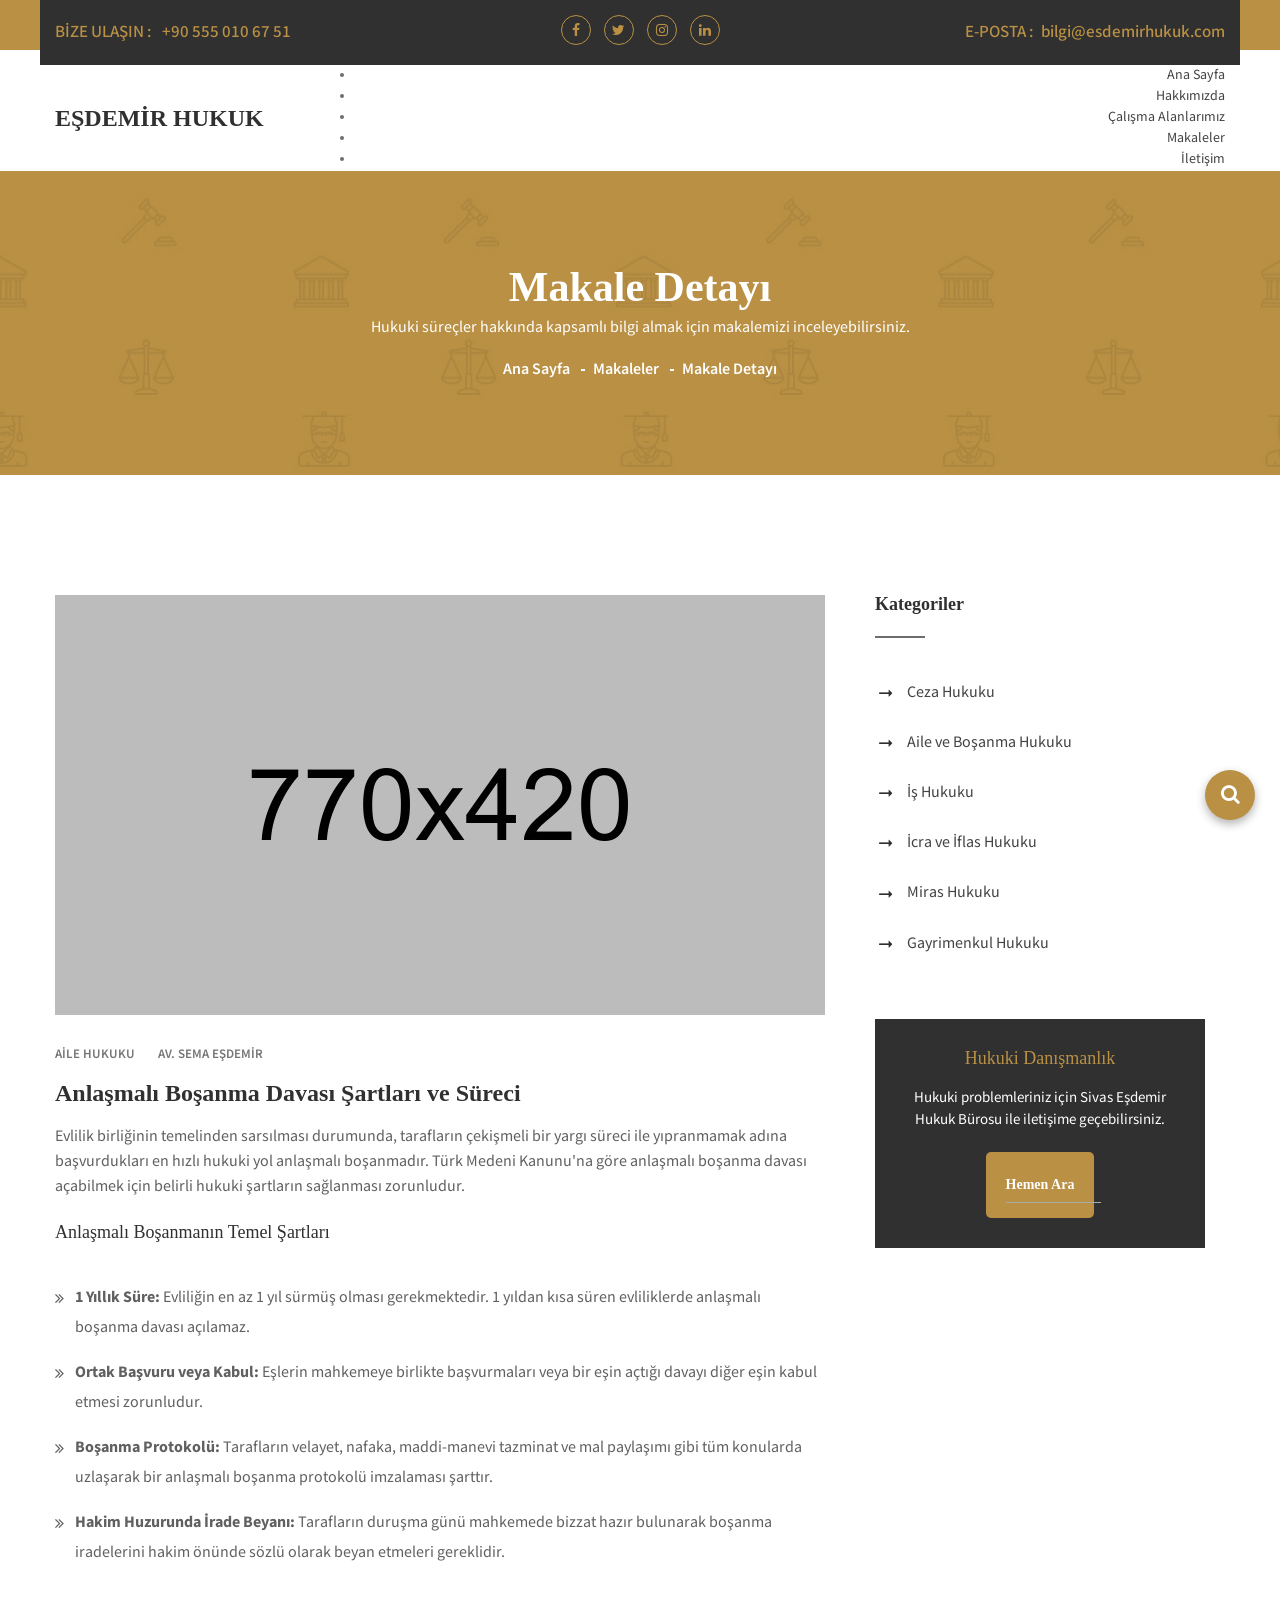
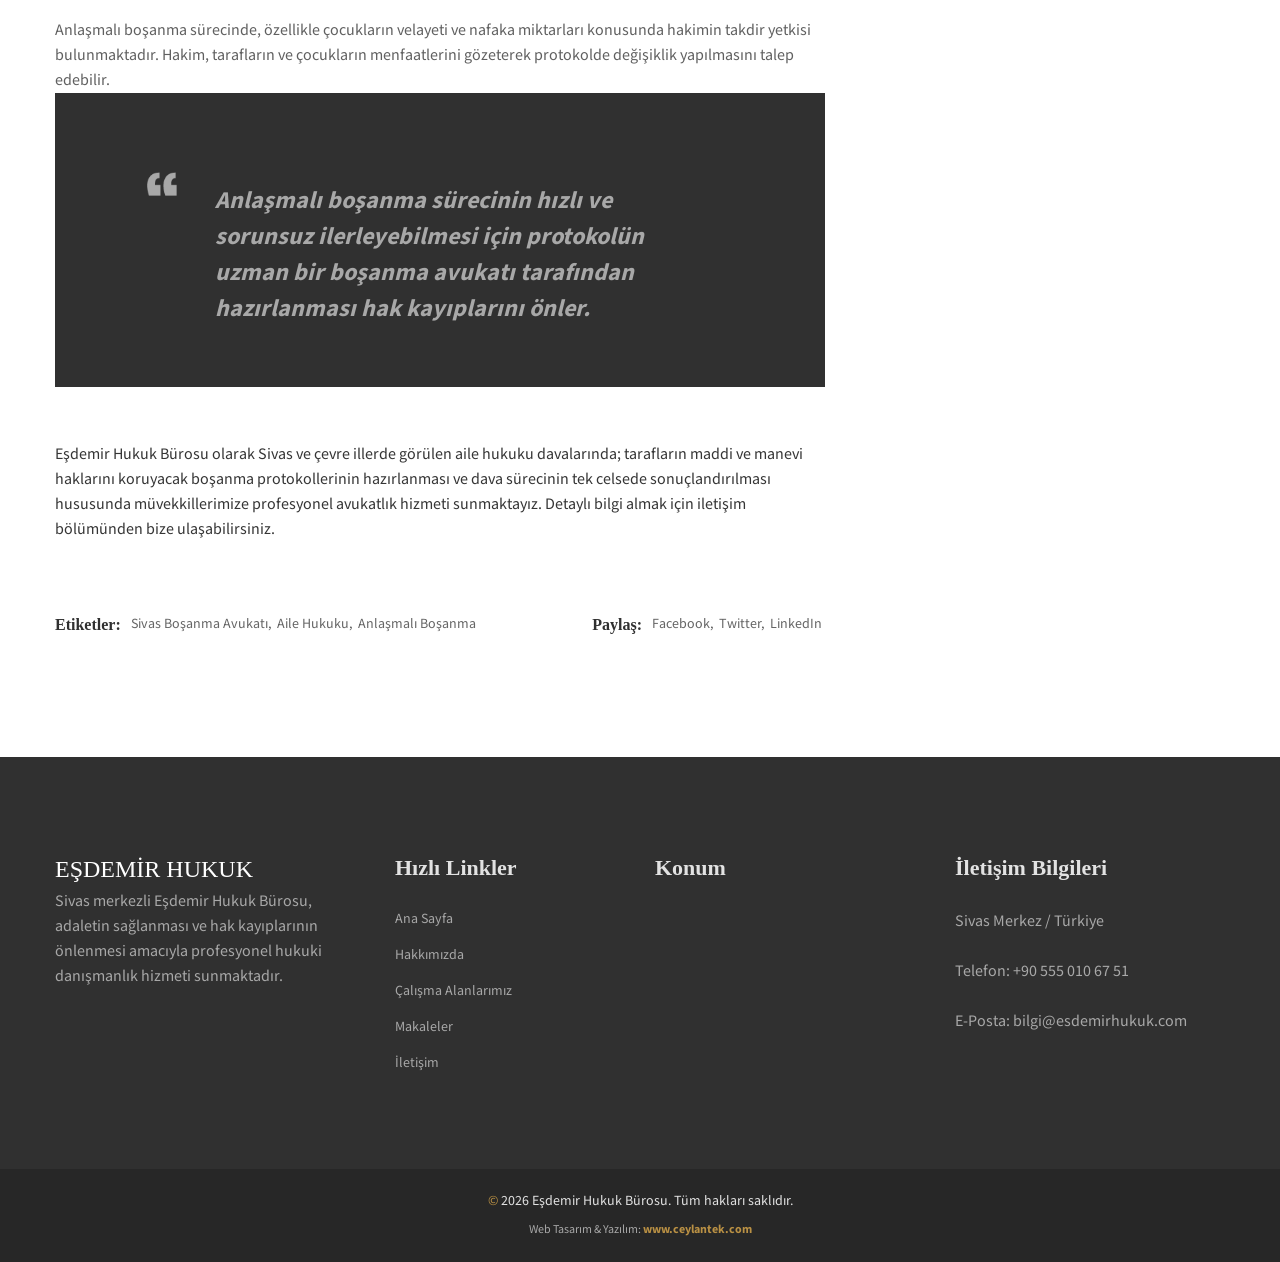
==== anlasmali-bosanma-sartlari.html @ df41a738 "site dosyaları eklendi" ====
<!doctype html>
<html class="no-js" lang="tr">
<head>
    <meta charset="utf-8">
    <meta http-equiv="x-ua-compatible" content="ie=edge">
    <title>Anlaşmalı Boşanma Şartları Nelerdir? | Eşdemir Hukuk Sivas</title>
    <meta name="description" content="Anlaşmalı boşanma davası nasıl açılır, şartları nelerdir? Sivas boşanma avukatı olarak hazırladığımız rehber makaleyi okuyun.">
    <meta name="keywords" content="anlaşmalı boşanma şartları, sivas boşanma avukatı, sivas aile hukuku, anlaşmalı boşanma protokolü, sivas avukat">
    <meta name="viewport" content="width=device-width, initial-scale=1">
    
    <link rel="shortcut icon" type="image/x-icon" href="img/favicon.ico">
    
    <link rel="stylesheet" href="css/droid.css">
    <link rel="stylesheet" href="css/icofont.css">
    <link rel="stylesheet" href="css/font-awesome.min.css">
    <link rel="stylesheet" href="css/animate.css">
    <link rel="stylesheet" href="css/owl.carousel.min.css">
    <link rel="stylesheet" href="css/jquery.datepicker.css">
    <link rel="stylesheet" href="css/zabuto_calendar.css">
    <link rel="stylesheet" href="css/meanmenu.min.css">
    <link rel="stylesheet" href="css/venobox.css">
    <link rel="stylesheet" href="css/bootstrap.min.css">
    <link rel="stylesheet" href="style.css">
    <link rel="stylesheet" href="css/responsive.css">
    <script src="js/vendor/modernizr-2.8.3.min.js"></script>
</head>
<body>
    <div class="wrapper">
        <header>
            <div class="header-container">
                <div class="header-top-area default-bg">
                    <div class="container">
                        <div class="row row-75">
                            <div class="header-top-wrap col-12">
                                <div class="row">
                                    <div class="col-md-4 col-xl-3">
                                        <div class="header-top-left">
                                            <p>BİZE ULAŞIN : <a href="tel:+905550106751"> +90 555 010 67 51</a></p>
                                        </div>
                                    </div>
                                    <div class="col-md-4 col-xl-6">
                                        <div class="header-top-middle text-center">
                                            <ul class="social-link">
                                                <li><a href="#"><i class="fa fa-facebook"></i></a></li>
                                                <li><a href="#"><i class="fa fa-twitter"></i></a></li>
                                                <li><a href="#"><i class="fa fa-instagram"></i></a></li>
                                                <li><a href="#"><i class="fa fa-linkedin"></i></a></li>
                                            </ul>
                                        </div>
                                    </div>
                                    <div class="col-md-4 col-xl-3">
                                        <div class="header-top-right">
                                            <p>E-POSTA :<a href="mailto:bilgi@esdemirhukuk.com">bilgi@esdemirhukuk.com</a></p>
                                        </div>
                                    </div>
                                </div>
                            </div>
                        </div>
                    </div>
                </div>
                <div class="header-bottom-area header-sticky">
                    <div class="container">
                        <div class="row align-items-center">
                            <div class="col-md-3">
                                <div class="header-logo">
                                    <a href="index.html"><h3 style="margin: 0; font-weight: bold; color: #303030;">EŞDEMİR HUKUK</h3></a>
                                </div>
                            </div>
                            <div class="col-md-9">
                                <div class="header-menu-area text-right">
                                    <nav>
                                       <ul>
    <li><a href="index.html">Ana Sayfa</a></li>
    <li><a href="hakkimizda.html">Hakkımızda</a></li>
    <li><a href="calisma-alanlarimiz.html">Çalışma Alanlarımız</a></li>
    <li><a href="makaleler.html">Makaleler</a></li>
    <li><a href="iletisim.html">İletişim</a></li>
</ul>
                                    </nav>
                                </div>
                            </div>
                        </div>
                        <div class="row">
                            <div class="col-12">  
                            <div class="mobile-menu d-lg-none d-xl-none"></div>
                            </div>
                        </div>
                    </div>
                </div>
            </div>
        </header>

        <div class="page-banner-area bg-img-3 pt-95 pb-90">
            <div class="container">
                <div class="row">
                    <div class="page-banner-content col-12 text-center">
                        <h2>Makale Detayı</h2>
                        <p>Hukuki süreçler hakkında kapsamlı bilgi almak için makalemizi inceleyebilirsiniz.</p>
                        <ul class="breadcrumb-pagination">
                            <li><a href="index.html">Ana Sayfa</a></li>
                            <li><a href="blog.html">Makaleler</a></li>
                            <li>Makale Detayı</li>
                        </ul>
                    </div>
                </div>
            </div>
        </div>

        <div class="blog-area pt-120 pb-120">
            <div class="container">
                <div class="row">
                    <div class="col-lg-8 blog-post-item">
                        <div class="blog-wrapper blog-details">
                            <div class="blog-img img-full">
                                <img src="img/blog/large/blog2.jpg" alt="Anlaşmalı Boşanma Avukatı Sivas">
                            </div>
                            <div class="blog-content">
                                <ul class="blog-meta">
                                   <li>Aile Hukuku</li> 
                                   <li><a href="#"> Av. Sema Eşdemir</a></li>
                                </ul>
                                <h3>Anlaşmalı Boşanma Davası Şartları ve Süreci</h3>
                                <p>Evlilik birliğinin temelinden sarsılması durumunda, tarafların çekişmeli bir yargı süreci ile yıpranmamak adına başvurdukları en hızlı hukuki yol anlaşmalı boşanmadır. Türk Medeni Kanunu'na göre anlaşmalı boşanma davası açabilmek için belirli hukuki şartların sağlanması zorunludur.</p>
                                
                                <h4 class="mt-4 mb-3">Anlaşmalı Boşanmanın Temel Şartları</h4>
                                <ul class="blog-post-list">
                                    <li><strong>1 Yıllık Süre:</strong> Evliliğin en az 1 yıl sürmüş olması gerekmektedir. 1 yıldan kısa süren evliliklerde anlaşmalı boşanma davası açılamaz.</li>
                                    <li><strong>Ortak Başvuru veya Kabul:</strong> Eşlerin mahkemeye birlikte başvurmaları veya bir eşin açtığı davayı diğer eşin kabul etmesi zorunludur.</li>
                                    <li><strong>Boşanma Protokolü:</strong> Tarafların velayet, nafaka, maddi-manevi tazminat ve mal paylaşımı gibi tüm konularda uzlaşarak bir anlaşmalı boşanma protokolü imzalaması şarttır.</li>
                                    <li><strong>Hakim Huzurunda İrade Beyanı:</strong> Tarafların duruşma günü mahkemede bizzat hazır bulunarak boşanma iradelerini hakim önünde sözlü olarak beyan etmeleri gereklidir.</li>
                                </ul>

                                <p>Anlaşmalı boşanma sürecinde, özellikle çocukların velayeti ve nafaka miktarları konusunda hakimin takdir yetkisi bulunmaktadır. Hakim, tarafların ve çocukların menfaatlerini gözeterek protokolde değişiklik yapılmasını talep edebilir.</p>
                                
                                <blockquote class="mb-55">Anlaşmalı boşanma sürecinin hızlı ve sorunsuz ilerleyebilmesi için protokolün uzman bir boşanma avukatı tarafından hazırlanması hak kayıplarını önler.</blockquote>
                                
                                <div class="blog-bottom-content">
                                    <div class="row">
                                        <div class="col-md-12">
                                            <p>Eşdemir Hukuk Bürosu olarak Sivas ve çevre illerde görülen aile hukuku davalarında; tarafların maddi ve manevi haklarını koruyacak boşanma protokollerinin hazırlanması ve dava sürecinin tek celsede sonuçlandırılması hususunda müvekkillerimize profesyonel avukatlık hizmeti sunmaktayız. Detaylı bilgi almak için iletişim bölümünden bize ulaşabilirsiniz.</p>
                                        </div>
                                    </div>
                                </div>
                            </div>
                        </div>

                        <div class="common-tag-and-next-prev mt-65">
                            <div class="common-tag">
                                <h6>Etiketler: </h6>
                                <ul>
                                    <li><a href="#">Sivas Boşanma Avukatı,</a></li>
                                    <li><a href="#">Aile Hukuku,</a></li>
                                    <li><a href="#">Anlaşmalı Boşanma</a></li>
                                </ul>
                            </div>
                            <div class="blog-share">
                                <h6>Paylaş:</h6>
                                <ul>
                                    <li><a href="#">Facebook,</a></li>
                                    <li><a href="#">Twitter,</a></li>
                                    <li><a href="#">LinkedIn</a></li>
                                </ul>
                            </div>
                        </div>

                    </div>
                    
                    <div class="col-lg-4 blog-sidebar right-sidebar">
                      <div class="widget mb-60">
                          <div class="widget-title">
                              <h4>Kategoriler</h4>
                          </div>
                          <div class="widget-categories">
                              <ul>
                                  <li><a href="#">Ceza Hukuku</a> </li>
                                  <li><a href="#">Aile ve Boşanma Hukuku</a> </li>
                                  <li><a href="#">İş Hukuku</a> </li>
                                  <li><a href="#">İcra ve İflas Hukuku</a> </li>
                                  <li><a href="#">Miras Hukuku</a> </li>
                                  <li><a href="#">Gayrimenkul Hukuku</a> </li>
                              </ul>
                          </div>
                      </div>
                      
                      <div class="widget mb-60" style="background: #303030; padding: 30px; text-align: center; color: white;">
                          <h4 style="color: #b99044; margin-bottom: 20px;">Hukuki Danışmanlık</h4>
                          <p style="color: #fff; font-size:15px; margin-bottom:20px;">Hukuki problemleriniz için Sivas Eşdemir Hukuk Bürosu ile iletişime geçebilirsiniz.</p>
                          <a href="tel:+905550106751" class="default-btn" style="margin-top:0; padding: 10px 20px; background: #b99044; color:white; border:none; border-radius:5px;">Hemen Ara</a>
                      </div>

                    </div>
                </div>
            </div>
        </div>
        <footer>
            <div class="footer-container">
                <div class="footer-top-area black-bg pt-100 pb-65">
                    <div class="container">
                        <div class="row">
                            <div class="col-md-6 col-lg-3">
                                <div class="single-footer-widget mb-30">
                                    <a class="footer-logo" href="index.html"><h3 style="color:#fff;">EŞDEMİR HUKUK</h3></a>
                                    <p>Sivas merkezli Eşdemir Hukuk Bürosu, adaletin sağlanması ve hak kayıplarının önlenmesi amacıyla profesyonel hukuki danışmanlık hizmeti sunmaktadır.</p>
                                </div>
                            </div>
                            <div class="col-md-6 col-lg-3 footer-menu">
                                <div class="single-footer-widget mb-30">
                                    <h3 class="footer-title">Hızlı Linkler</h3>
                                    <ul>
                                        <li><a href="index.html">Ana Sayfa</a></li>
                                        <li><a href="about.html">Hakkımızda</a></li>
                                        <li><a href="service.html">Çalışma Alanlarımız</a></li>
                                        <li><a href="blog.html">Makaleler</a></li>
                                        <li><a href="contact.html">İletişim</a></li>
                                    </ul>
                                </div>
                            </div>
                            <div class="col-md-6 col-lg-3">
                                <div class="single-footer-widget mb-30">
                                    <h3 class="footer-title">Konum</h3>
                                    <iframe src="https://www.google.com/maps/embed?pb=!1m18!1m12!1m3!1d3067.4594333008104!2d37.01497937653445!3d39.7517919715543!2m3!1f0!2f0!3f0!3m2!1i1024!2i768!4f13.1!3m3!1m2!1s0x407eabf18a0fc6c7%3A0x25be156bcc0b1765!2sE%C5%9Fdemir%20Hukuk%20B%C3%BCrosu!5e0!3m2!1str!2str!4v1772936189448!5m2!1str!2str" width="100%" height="150" style="border:0;" allowfullscreen="" loading="lazy" referrerpolicy="no-referrer-when-downgrade"></iframe>
                                </div>
                            </div>
                            <div class="col-md-6 col-lg-3">
                                <div class="single-footer-widget mb-30">
                                    <h3 class="footer-title">İletişim Bilgileri</h3>
                                    <p>Sivas Merkez / Türkiye</p>
                                    <p class="contact-info">
                                        <a href="tel:+905550106751">Telefon: +90 555 010 67 51</a>
                                    </p>
                                    <p class="contact-info">
                                        <a href="mailto:bilgi@esdemirhukuk.com">E-Posta: bilgi@esdemirhukuk.com</a>
                                    </p>
                                </div>
                            </div>
                        </div>
                    </div>
                </div>
                <div class="footer-bottom-area pt-20 pb-20">
                    <div class="container text-center">
                       <p><span>©</span> 2026 Eşdemir Hukuk Bürosu. Tüm hakları saklıdır.</p>
                       <p class="ceylantek-imza">Web Tasarım & Yazılım: <a href="http://www.ceylantek.com" target="_blank" rel="noopener noreferrer">www.ceylantek.com</a></p>
                    </div>
                </div>
            </div>
        </footer>
    </div>

    <div class="fixed-search">
        <button id="searchBtnToggle"><i class="fa fa-search"></i></button>
        <div id="searchBoxPopup" class="search-box-popup">
            <form action="#" method="GET" style="display:flex; width: 100%;">
                <input type="text" name="q" placeholder="Sitede arayın...">
                <button type="submit"><i class="fa fa-search"></i></button>
            </form>
        </div>
    </div>

    <script src="js/vendor/jquery-1.12.4.min.js"></script>
    <script src="js/waypoints.min.js"></script>
    <script src="js/jquery.counterup.min.js"></script>
    <script src="js/owl.carousel.min.js"></script>
    <script src="js/jquery.meanmenu.min.js"></script>
    <script src="js/instafeed.min.js"></script>
    <script src="js/jquery.datepicker.min.js"></script>
    <script src="js/zabuto-calendar.min.js"></script>
    <script src="js/jquery.scrollUp.min.js"></script>
    <script src="js/wow.min.js"></script>
    <script src="js/venobox.min.js"></script>
    <script src="js/popper.min.js"></script>
    <script src="js/bootstrap.min.js"></script>
    <script src="js/plugins.js"></script>
    <script src="js/main.js"></script>
    <script>
        $(document).ready(function(){
            $("#searchBtnToggle").click(function(){
                $("#searchBoxPopup").toggleClass("active");
            });
        });
    </script>
</body>
</html>
---- css/droid.css ----
/* This stylesheet generated by Transfonter (https://transfonter.org) on April 6, 2018 3:49 AM */
@font-face {
    font-family: 'droid_serifbold';
    src: url('../fonts/dorid/DroidSerif-Bold-webfont.eot');
    src: url('../fonts/dorid/../fonts/dorid/../fonts/dorid/DroidSerif-Bold-webfont.eot?#iefix') format('embedded-opentype'),
         url('../fonts/dorid/../fonts/dorid/DroidSerif-Bold-webfont.woff') format('woff'),
         url('../fonts/dorid/DroidSerif-Bold-webfont.ttf') format('truetype'),
         url('../fonts/dorid/DroidSerif-Bold-webfont.svg#droid_serifbold') format('svg');
    font-weight: normal;
    font-style: normal;
}

@font-face {
    font-family: 'droid_serifbold_italic';
    src: url('../fonts/dorid/DroidSerif-BoldItalic-webfont.eot');
    src: url('../fonts/dorid/DroidSerif-BoldItalic-webfont.eot?#iefix') format('embedded-opentype'),
         url('../fonts/dorid/DroidSerif-BoldItalic-webfont.woff') format('woff'),
         url('../fonts/dorid/DroidSerif-BoldItalic-webfont.ttf') format('truetype'),
         url('../fonts/dorid/DroidSerif-BoldItalic-webfont.svg#droid_serifbold_italic') format('svg');
    font-weight: normal;
    font-style: normal;
}

@font-face {
    font-family: 'droid_serifitalic';
    src: url('../fonts/dorid/DroidSerif-Italic-webfont.eot');
    src: url('../fonts/dorid/DroidSerif-Italic-webfont.eot?#iefix') format('embedded-opentype'),
         url('../fonts/dorid/DroidSerif-Italic-webfont.woff') format('woff'),
         url('../fonts/dorid/DroidSerif-Italic-webfont.ttf') format('truetype'),
         url('../fonts/dorid/DroidSerif-Italic-webfont.svg#droid_serifitalic') format('svg');
    font-weight: normal;
    font-style: normal;
}

@font-face {
    font-family: 'droid_serifregular';
    src: url('../fonts/dorid/DroidSerif-Regular-webfont.eot');
    src: url('../fonts/dorid/DroidSerif-Regular-webfont.eot?#iefix') format('embedded-opentype'),
         url('../fonts/dorid/DroidSerif-Regular-webfont.woff') format('woff'),
         url('../fonts/dorid/DroidSerif-Regular-webfont.ttf') format('truetype'),
         url('../fonts/dorid/DroidSerif-Regular-webfont.svg#droid_serifregular') format('svg');
    font-weight: normal;
    font-style: normal;
}
---- css/icofont.css ----
/**
 * @package IcoFont by ThemeHunt - https://themehunt.com
 * @version 1.0.0 Beta
 * @author IcoFont http://icofont.com
 * @copyright Copyright (c) 2018 IcoFont
 * @license - http://icofont.com/license/
*/

@font-face {
    font-family: 'icofont';
    src: url('../fonts/icofont.eot?v=1.0.0-beta');
    src: url('../fonts/icofont.eot?v=1.0.0-beta#iefix') format('embedded-opentype'),
    url('../fonts/icofont.ttf?v=1.0.0-beta') format('truetype'),
    url('../fonts/icofont.woff?v=1.0.0-beta') format('woff'),
    url('../fonts/icofont.svg?v=1.0.0-beta#icofont') format('svg');
    font-weight: normal;
    font-style: normal;
}

.icofont {
    font-family: 'IcoFont' !important;
    speak: none;
    font-style: normal;
    font-weight: normal;
    font-variant: normal;
    text-transform: none;
    line-height: 1;

    /* Better Font Rendering =========== */
    -webkit-font-smoothing: antialiased;
    -moz-osx-font-smoothing: grayscale;
}

.icofont-angry-monster:before {
	content: "\e901";
}
.icofont-bathtub:before {
	content: "\e902";
}
.icofont-bird-wings:before {
	content: "\e903";
}
.icofont-bow:before {
	content: "\e904";
}
.icofont-brain-alt:before {
	content: "\e905";
}
.icofont-butterfly-alt:before {
	content: "\e906";
}
.icofont-castle:before {
	content: "\e907";
}
.icofont-circuit:before {
	content: "\e908";
}
.icofont-dart:before {
	content: "\e909";
}
.icofont-dice-alt:before {
	content: "\e90a";
}
.icofont-disability-race:before {
	content: "\e90b";
}
.icofont-diving-goggle:before {
	content: "\e90c";
}
.icofont-fire-alt:before {
	content: "\e90d";
}
.icofont-flame-torch:before {
	content: "\e90e";
}
.icofont-flora-flower:before {
	content: "\e90f";
}
.icofont-flora:before {
	content: "\e910";
}
.icofont-gift-box:before {
	content: "\e911";
}
.icofont-halloween-pumpkin:before {
	content: "\e912";
}
.icofont-hand-power:before {
	content: "\e913";
}
.icofont-hand-thunder:before {
	content: "\e914";
}
.icofont-king-crown:before {
	content: "\e915";
}
.icofont-king-monster:before {
	content: "\e916";
}
.icofont-love:before {
	content: "\e917";
}
.icofont-magician-hat:before {
	content: "\e918";
}
.icofont-native-american:before {
	content: "\e919";
}
.icofont-open-eye:before {
	content: "\e91a";
}
.icofont-owl-look:before {
	content: "\e91b";
}
.icofont-phoenix:before {
	content: "\e91c";
}
.icofont-queen-crown:before {
	content: "\e91d";
}
.icofont-robot-face:before {
	content: "\e91e";
}
.icofont-sand-clock:before {
	content: "\e91f";
}
.icofont-shield-alt:before {
	content: "\e920";
}
.icofont-ship-wheel:before {
	content: "\e921";
}
.icofont-skull-danger:before {
	content: "\e922";
}
.icofont-skull-face:before {
	content: "\e923";
}
.icofont-snail:before {
	content: "\e924";
}
.icofont-snow-alt:before {
	content: "\e925";
}
.icofont-snow-flake:before {
	content: "\e926";
}
.icofont-snowmobile:before {
	content: "\e927";
}
.icofont-space-shuttle:before {
	content: "\e928";
}
.icofont-star-shape:before {
	content: "\e929";
}
.icofont-swirl:before {
	content: "\e92a";
}
.icofont-tattoo-wing:before {
	content: "\e92b";
}
.icofont-throne:before {
	content: "\e92c";
}
.icofont-touch:before {
	content: "\e92d";
}
.icofont-tree-alt:before {
	content: "\e92e";
}
.icofont-triangle:before {
	content: "\e92f";
}
.icofont-unity-hand:before {
	content: "\e930";
}
.icofont-weed:before {
	content: "\e931";
}
.icofont-woman-bird:before {
	content: "\e932";
}
.icofont-animal-bat:before {
	content: "\e933";
}
.icofont-animal-bear-tracks:before {
	content: "\e934";
}
.icofont-animal-bear:before {
	content: "\e935";
}
.icofont-animal-bird-alt:before {
	content: "\e936";
}
.icofont-animal-bird:before {
	content: "\e937";
}
.icofont-animal-bone:before {
	content: "\e938";
}
.icofont-animal-bull:before {
	content: "\e939";
}
.icofont-animal-camel-alt:before {
	content: "\e93a";
}
.icofont-animal-camel-head:before {
	content: "\e93b";
}
.icofont-animal-camel:before {
	content: "\e93c";
}
.icofont-animal-cat-alt-1:before {
	content: "\e93d";
}
.icofont-animal-cat-alt-2:before {
	content: "\e93e";
}
.icofont-animal-cat-alt-3:before {
	content: "\e93f";
}
.icofont-animal-cat-alt-4:before {
	content: "\e940";
}
.icofont-animal-cat-with-dog:before {
	content: "\e941";
}
.icofont-animal-cat:before {
	content: "\e942";
}
.icofont-animal-cow-head:before {
	content: "\e943";
}
.icofont-animal-cow:before {
	content: "\e944";
}
.icofont-animal-crab:before {
	content: "\e945";
}
.icofont-animal-crocodile:before {
	content: "\e946";
}
.icofont-animal-deer-head:before {
	content: "\e947";
}
.icofont-animal-dog-alt:before {
	content: "\e948";
}
.icofont-animal-dog-barking:before {
	content: "\e949";
}
.icofont-animal-dog:before {
	content: "\e94a";
}
.icofont-animal-dolphin:before {
	content: "\e94b";
}
.icofont-animal-duck-tracks:before {
	content: "\e94c";
}
.icofont-animal-eagle-head:before {
	content: "\e94d";
}
.icofont-animal-eaten-fish:before {
	content: "\e94e";
}
.icofont-animal-elephant-alt:before {
	content: "\e94f";
}
.icofont-animal-elephant-head-alt:before {
	content: "\e950";
}
.icofont-animal-elephant-head:before {
	content: "\e951";
}
.icofont-animal-elephant:before {
	content: "\e952";
}
.icofont-animal-elk:before {
	content: "\e953";
}
.icofont-animal-fish-alt-1:before {
	content: "\e954";
}
.icofont-animal-fish-alt-2:before {
	content: "\e955";
}
.icofont-animal-fish-alt-3:before {
	content: "\e956";
}
.icofont-animal-fish-alt-4:before {
	content: "\e957";
}
.icofont-animal-fish:before {
	content: "\e958";
}
.icofont-animal-fox-alt:before {
	content: "\e959";
}
.icofont-animal-fox:before {
	content: "\e95a";
}
.icofont-animal-frog-tracks:before {
	content: "\e95b";
}
.icofont-animal-frog:before {
	content: "\e95c";
}
.icofont-animal-froggy:before {
	content: "\e95d";
}
.icofont-animal-giraffe-alt:before {
	content: "\e95e";
}
.icofont-animal-giraffe:before {
	content: "\e95f";
}
.icofont-animal-goat-head-alt-1:before {
	content: "\e960";
}
.icofont-animal-goat-head-alt-2:before {
	content: "\e961";
}
.icofont-animal-goat-head:before {
	content: "\e962";
}
.icofont-animal-gorilla:before {
	content: "\e963";
}
.icofont-animal-hen-tracks:before {
	content: "\e964";
}
.icofont-animal-horse-head-alt-1:before {
	content: "\e965";
}
.icofont-animal-horse-head-alt-2:before {
	content: "\e966";
}
.icofont-animal-horse-head:before {
	content: "\e967";
}
.icofont-animal-horse-tracks:before {
	content: "\e968";
}
.icofont-animal-jellyfish:before {
	content: "\e969";
}
.icofont-animal-kangaroo:before {
	content: "\e96a";
}
.icofont-animal-lemur:before {
	content: "\e96b";
}
.icofont-animal-lion-alt:before {
	content: "\e96c";
}
.icofont-animal-lion-head-alt:before {
	content: "\e96d";
}
.icofont-animal-lion-head:before {
	content: "\e96e";
}
.icofont-animal-lion:before {
	content: "\e96f";
}
.icofont-animal-monkey-alt-1:before {
	content: "\e970";
}
.icofont-animal-monkey-alt-2:before {
	content: "\e971";
}
.icofont-animal-monkey-alt-3:before {
	content: "\e972";
}
.icofont-animal-monkey:before {
	content: "\e973";
}
.icofont-animal-octopus-alt:before {
	content: "\e974";
}
.icofont-animal-octopus:before {
	content: "\e975";
}
.icofont-animal-owl:before {
	content: "\e976";
}
.icofont-animal-panda-alt:before {
	content: "\e977";
}
.icofont-animal-panda:before {
	content: "\e978";
}
.icofont-animal-panther:before {
	content: "\e979";
}
.icofont-animal-parrot-lip:before {
	content: "\e97a";
}
.icofont-animal-parrot:before {
	content: "\e97b";
}
.icofont-animal-paw:before {
	content: "\e97c";
}
.icofont-animal-pelican:before {
	content: "\e97d";
}
.icofont-animal-penguin:before {
	content: "\e97e";
}
.icofont-animal-pig-alt:before {
	content: "\e97f";
}
.icofont-animal-pig:before {
	content: "\e980";
}
.icofont-animal-pigeon-alt:before {
	content: "\e981";
}
.icofont-animal-pigeon:before {
	content: "\e982";
}
.icofont-animal-pigeons:before {
	content: "\e983";
}
.icofont-animal-rabbit-running:before {
	content: "\e984";
}
.icofont-animal-rat-alt:before {
	content: "\e985";
}
.icofont-animal-rhino-head:before {
	content: "\e986";
}
.icofont-animal-rhino:before {
	content: "\e987";
}
.icofont-animal-rooster:before {
	content: "\e988";
}
.icofont-animal-seahorse:before {
	content: "\e989";
}
.icofont-animal-seal:before {
	content: "\e98a";
}
.icofont-animal-shrimp:before {
	content: "\e98b";
}
.icofont-animal-snail-alt-1:before {
	content: "\e98c";
}
.icofont-animal-snail-alt-2:before {
	content: "\e98d";
}
.icofont-animal-snail:before {
	content: "\e98e";
}
.icofont-animal-snake:before {
	content: "\e98f";
}
.icofont-animal-squid:before {
	content: "\e990";
}
.icofont-animal-squirrel:before {
	content: "\e991";
}
.icofont-animal-tiger-alt:before {
	content: "\e992";
}
.icofont-animal-tiger:before {
	content: "\e993";
}
.icofont-animal-turtle:before {
	content: "\e994";
}
.icofont-animal-whale:before {
	content: "\e995";
}
.icofont-animal-woodpecker:before {
	content: "\e996";
}
.icofont-animal-zebra:before {
	content: "\e997";
}
.icofont-brand-acer:before {
	content: "\e998";
}
.icofont-brand-adidas:before {
	content: "\e999";
}
.icofont-brand-adobe:before {
	content: "\e99a";
}
.icofont-brand-air-new-zealand:before {
	content: "\e99b";
}
.icofont-brand-airbnb:before {
	content: "\e99c";
}
.icofont-brand-aircell:before {
	content: "\e99d";
}
.icofont-brand-airtel:before {
	content: "\e99e";
}
.icofont-brand-alcatel:before {
	content: "\e99f";
}
.icofont-brand-alibaba:before {
	content: "\e9a0";
}
.icofont-brand-aliexpress:before {
	content: "\e9a1";
}
.icofont-brand-alipay:before {
	content: "\e9a2";
}
.icofont-brand-amazon:before {
	content: "\e9a3";
}
.icofont-brand-amd:before {
	content: "\e9a4";
}
.icofont-brand-american-airlines:before {
	content: "\e9a5";
}
.icofont-brand-android-robot:before {
	content: "\e9a6";
}
.icofont-brand-android:before {
	content: "\e9a7";
}
.icofont-brand-aol:before {
	content: "\e9a8";
}
.icofont-brand-apple:before {
	content: "\e9a9";
}
.icofont-brand-appstore:before {
	content: "\e9aa";
}
.icofont-brand-asus:before {
	content: "\e9ab";
}
.icofont-brand-ati:before {
	content: "\e9ac";
}
.icofont-brand-att:before {
	content: "\e9ad";
}
.icofont-brand-audi:before {
	content: "\e9ae";
}
.icofont-brand-axiata:before {
	content: "\e9af";
}
.icofont-brand-bada:before {
	content: "\e9b0";
}
.icofont-brand-bbc:before {
	content: "\e9b1";
}
.icofont-brand-bing:before {
	content: "\e9b2";
}
.icofont-brand-blackberry:before {
	content: "\e9b3";
}
.icofont-brand-bmw:before {
	content: "\e9b4";
}
.icofont-brand-box:before {
	content: "\e9b5";
}
.icofont-brand-burger-king:before {
	content: "\e9b6";
}
.icofont-brand-business-insider:before {
	content: "\e9b7";
}
.icofont-brand-buzzfeed:before {
	content: "\e9b8";
}
.icofont-brand-cannon:before {
	content: "\e9b9";
}
.icofont-brand-casio:before {
	content: "\e9ba";
}
.icofont-brand-china-mobile:before {
	content: "\e9bb";
}
.icofont-brand-china-telecom:before {
	content: "\e9bc";
}
.icofont-brand-china-unicom:before {
	content: "\e9bd";
}
.icofont-brand-cisco:before {
	content: "\e9be";
}
.icofont-brand-citibank:before {
	content: "\e9bf";
}
.icofont-brand-cnet:before {
	content: "\e9c0";
}
.icofont-brand-cnn:before {
	content: "\e9c1";
}
.icofont-brand-cocal-cola:before {
	content: "\e9c2";
}
.icofont-brand-compaq:before {
	content: "\e9c3";
}
.icofont-brand-copy:before {
	content: "\e9c4";
}
.icofont-brand-debian:before {
	content: "\e9c5";
}
.icofont-brand-delicious:before {
	content: "\e9c6";
}
.icofont-brand-dell:before {
	content: "\e9c7";
}
.icofont-brand-designbump:before {
	content: "\e9c8";
}
.icofont-brand-designfloat:before {
	content: "\e9c9";
}
.icofont-brand-disney:before {
	content: "\e9ca";
}
.icofont-brand-dodge:before {
	content: "\e9cb";
}
.icofont-brand-dove:before {
	content: "\e9cc";
}
.icofont-brand-ebay:before {
	content: "\e9cd";
}
.icofont-brand-eleven:before {
	content: "\e9ce";
}
.icofont-brand-emirates:before {
	content: "\e9cf";
}
.icofont-brand-espn:before {
	content: "\e9d0";
}
.icofont-brand-etihad-airways:before {
	content: "\e9d1";
}
.icofont-brand-etisalat:before {
	content: "\e9d2";
}
.icofont-brand-etsy:before {
	content: "\e9d3";
}
.icofont-brand-facebook:before {
	content: "\e9d4";
}
.icofont-brand-fastrack:before {
	content: "\e9d5";
}
.icofont-brand-fedex:before {
	content: "\e9d6";
}
.icofont-brand-ferrari:before {
	content: "\e9d7";
}
.icofont-brand-fitbit:before {
	content: "\e9d8";
}
.icofont-brand-flikr:before {
	content: "\e9d9";
}
.icofont-brand-forbes:before {
	content: "\e9da";
}
.icofont-brand-foursquare:before {
	content: "\e9db";
}
.icofont-brand-fox:before {
	content: "\e9dc";
}
.icofont-brand-foxconn:before {
	content: "\e9dd";
}
.icofont-brand-fujitsu:before {
	content: "\e9de";
}
.icofont-brand-general-electric:before {
	content: "\e9df";
}
.icofont-brand-gillette:before {
	content: "\e9e0";
}
.icofont-brand-gizmodo:before {
	content: "\e9e1";
}
.icofont-brand-gnome:before {
	content: "\e9e2";
}
.icofont-brand-google:before {
	content: "\e9e3";
}
.icofont-brand-gopro:before {
	content: "\e9e4";
}
.icofont-brand-gucci:before {
	content: "\e9e5";
}
.icofont-brand-hallmark:before {
	content: "\e9e6";
}
.icofont-brand-hi5:before {
	content: "\e9e7";
}
.icofont-brand-honda:before {
	content: "\e9e8";
}
.icofont-brand-hp:before {
	content: "\e9e9";
}
.icofont-brand-hsbc:before {
	content: "\e9ea";
}
.icofont-brand-htc:before {
	content: "\e9eb";
}
.icofont-brand-huawei:before {
	content: "\e9ec";
}
.icofont-brand-hulu:before {
	content: "\e9ed";
}
.icofont-brand-hyundai:before {
	content: "\e9ee";
}
.icofont-brand-ibm:before {
	content: "\e9ef";
}
.icofont-brand-icofont:before {
	content: "\e9f0";
}
.icofont-brand-icq:before {
	content: "\e9f1";
}
.icofont-brand-ikea:before {
	content: "\e9f2";
}
.icofont-brand-imdb:before {
	content: "\e9f3";
}
.icofont-brand-indiegogo:before {
	content: "\e9f4";
}
.icofont-brand-intel:before {
	content: "\e9f5";
}
.icofont-brand-ipair:before {
	content: "\e9f6";
}
.icofont-brand-jaguar:before {
	content: "\e9f7";
}
.icofont-brand-java:before {
	content: "\e9f8";
}
.icofont-brand-joomshaper:before {
	content: "\e9f9";
}
.icofont-brand-kickstarter:before {
	content: "\e9fa";
}
.icofont-brand-kik:before {
	content: "\e9fb";
}
.icofont-brand-lastfm:before {
	content: "\e9fc";
}
.icofont-brand-lego:before {
	content: "\e9fd";
}
.icofont-brand-lenovo:before {
	content: "\e9fe";
}
.icofont-brand-levis:before {
	content: "\e9ff";
}
.icofont-brand-lexus:before {
	content: "\ea00";
}
.icofont-brand-lg:before {
	content: "\ea01";
}
.icofont-brand-life-hacker:before {
	content: "\ea02";
}
.icofont-brand-line-messenger:before {
	content: "\ea03";
}
.icofont-brand-linkedin:before {
	content: "\ea04";
}
.icofont-brand-linux-mint:before {
	content: "\ea05";
}
.icofont-brand-linux:before {
	content: "\ea06";
}
.icofont-brand-lionix:before {
	content: "\ea07";
}
.icofont-brand-live-messenger:before {
	content: "\ea08";
}
.icofont-brand-loreal:before {
	content: "\ea09";
}
.icofont-brand-louis-vuitton:before {
	content: "\ea0a";
}
.icofont-brand-mac-os:before {
	content: "\ea0b";
}
.icofont-brand-marvel-app:before {
	content: "\ea0c";
}
.icofont-brand-mashable:before {
	content: "\ea0d";
}
.icofont-brand-mazda:before {
	content: "\ea0e";
}
.icofont-brand-mcdonals:before {
	content: "\ea0f";
}
.icofont-brand-mercedes:before {
	content: "\ea10";
}
.icofont-brand-micromax:before {
	content: "\ea11";
}
.icofont-brand-microsoft:before {
	content: "\ea12";
}
.icofont-brand-mobileme:before {
	content: "\ea13";
}
.icofont-brand-mobily:before {
	content: "\ea14";
}
.icofont-brand-motorola:before {
	content: "\ea15";
}
.icofont-brand-msi:before {
	content: "\ea16";
}
.icofont-brand-mts:before {
	content: "\ea17";
}
.icofont-brand-myspace:before {
	content: "\ea18";
}
.icofont-brand-mytv:before {
	content: "\ea19";
}
.icofont-brand-nasa:before {
	content: "\ea1a";
}
.icofont-brand-natgeo:before {
	content: "\ea1b";
}
.icofont-brand-nbc:before {
	content: "\ea1c";
}
.icofont-brand-nescafe:before {
	content: "\ea1d";
}
.icofont-brand-nestle:before {
	content: "\ea1e";
}
.icofont-brand-netflix:before {
	content: "\ea1f";
}
.icofont-brand-nexus:before {
	content: "\ea20";
}
.icofont-brand-nike:before {
	content: "\ea21";
}
.icofont-brand-nokia:before {
	content: "\ea22";
}
.icofont-brand-nvidia:before {
	content: "\ea23";
}
.icofont-brand-omega:before {
	content: "\ea24";
}
.icofont-brand-opensuse:before {
	content: "\ea25";
}
.icofont-brand-oracle:before {
	content: "\ea26";
}
.icofont-brand-panasonic:before {
	content: "\ea27";
}
.icofont-brand-paypal:before {
	content: "\ea28";
}
.icofont-brand-pepsi:before {
	content: "\ea29";
}
.icofont-brand-philips:before {
	content: "\ea2a";
}
.icofont-brand-pizza-hut:before {
	content: "\ea2b";
}
.icofont-brand-playstation:before {
	content: "\ea2c";
}
.icofont-brand-puma:before {
	content: "\ea2d";
}
.icofont-brand-qatar-air:before {
	content: "\ea2e";
}
.icofont-brand-qvc:before {
	content: "\ea2f";
}
.icofont-brand-readernaut:before {
	content: "\ea30";
}
.icofont-brand-redbull:before {
	content: "\ea31";
}
.icofont-brand-reebok:before {
	content: "\ea32";
}
.icofont-brand-reuters:before {
	content: "\ea33";
}
.icofont-brand-samsung:before {
	content: "\ea34";
}
.icofont-brand-sap:before {
	content: "\ea35";
}
.icofont-brand-saudia-airlines:before {
	content: "\ea36";
}
.icofont-brand-scribd:before {
	content: "\ea37";
}
.icofont-brand-shell:before {
	content: "\ea38";
}
.icofont-brand-siemens:before {
	content: "\ea39";
}
.icofont-brand-sk-telecom:before {
	content: "\ea3a";
}
.icofont-brand-slideshare:before {
	content: "\ea3b";
}
.icofont-brand-smashing-magazine:before {
	content: "\ea3c";
}
.icofont-brand-snapchat:before {
	content: "\ea3d";
}
.icofont-brand-sony-ericsson:before {
	content: "\ea3e";
}
.icofont-brand-sony:before {
	content: "\ea3f";
}
.icofont-brand-soundcloud:before {
	content: "\ea40";
}
.icofont-brand-sprint:before {
	content: "\ea41";
}
.icofont-brand-squidoo:before {
	content: "\ea42";
}
.icofont-brand-starbucks:before {
	content: "\ea43";
}
.icofont-brand-stc:before {
	content: "\ea44";
}
.icofont-brand-steam:before {
	content: "\ea45";
}
.icofont-brand-suzuki:before {
	content: "\ea46";
}
.icofont-brand-symbian:before {
	content: "\ea47";
}
.icofont-brand-t-mobile:before {
	content: "\ea48";
}
.icofont-brand-tango:before {
	content: "\ea49";
}
.icofont-brand-target:before {
	content: "\ea4a";
}
.icofont-brand-tata-indicom:before {
	content: "\ea4b";
}
.icofont-brand-techcrunch:before {
	content: "\ea4c";
}
.icofont-brand-telenor:before {
	content: "\ea4d";
}
.icofont-brand-teliasonera:before {
	content: "\ea4e";
}
.icofont-brand-tesla:before {
	content: "\ea4f";
}
.icofont-brand-the-verge:before {
	content: "\ea50";
}
.icofont-brand-thenextweb:before {
	content: "\ea51";
}
.icofont-brand-toshiba:before {
	content: "\ea52";
}
.icofont-brand-toyota:before {
	content: "\ea53";
}
.icofont-brand-tribenet:before {
	content: "\ea54";
}
.icofont-brand-ubuntu:before {
	content: "\ea55";
}
.icofont-brand-unilever:before {
	content: "\ea56";
}
.icofont-brand-vaio:before {
	content: "\ea57";
}
.icofont-brand-verizon:before {
	content: "\ea58";
}
.icofont-brand-viber:before {
	content: "\ea59";
}
.icofont-brand-vodafone:before {
	content: "\ea5a";
}
.icofont-brand-volkswagen:before {
	content: "\ea5b";
}
.icofont-brand-walmart:before {
	content: "\ea5c";
}
.icofont-brand-warnerbros:before {
	content: "\ea5d";
}
.icofont-brand-whatsapp:before {
	content: "\ea5e";
}
.icofont-brand-wikipedia:before {
	content: "\ea5f";
}
.icofont-brand-windows:before {
	content: "\ea60";
}
.icofont-brand-wire:before {
	content: "\ea61";
}
.icofont-brand-yahoobuzz:before {
	content: "\ea62";
}
.icofont-brand-yamaha:before {
	content: "\ea63";
}
.icofont-brand-youtube:before {
	content: "\ea64";
}
.icofont-brand-zain:before {
	content: "\ea65";
}
.icofont-bank-alt:before {
	content: "\ea66";
}
.icofont-barcode:before {
	content: "\ea67";
}
.icofont-basket:before {
	content: "\ea68";
}
.icofont-bill-alt:before {
	content: "\ea69";
}
.icofont-billboard:before {
	content: "\ea6a";
}
.icofont-briefcase-alt-1:before {
	content: "\ea6b";
}
.icofont-briefcase-alt-2:before {
	content: "\ea6c";
}
.icofont-building-alt:before {
	content: "\ea6d";
}
.icofont-businessman:before {
	content: "\ea6e";
}
.icofont-businesswoman:before {
	content: "\ea6f";
}
.icofont-cart-alt:before {
	content: "\ea70";
}
.icofont-chair:before {
	content: "\ea71";
}
.icofont-clip:before {
	content: "\ea72";
}
.icofont-coins:before {
	content: "\ea73";
}
.icofont-company:before {
	content: "\ea74";
}
.icofont-contact-add:before {
	content: "\ea75";
}
.icofont-deal:before {
	content: "\ea76";
}
.icofont-files:before {
	content: "\ea77";
}
.icofont-growth:before {
	content: "\ea78";
}
.icofont-id-card:before {
	content: "\ea79";
}
.icofont-idea:before {
	content: "\ea7a";
}
.icofont-list:before {
	content: "\ea7b";
}
.icofont-meeting-add:before {
	content: "\ea7c";
}
.icofont-money-bag:before {
	content: "\ea7d";
}
.icofont-people:before {
	content: "\ea7e";
}
.icofont-pie-chart:before {
	content: "\ea7f";
}
.icofont-presentation-alt:before {
	content: "\ea80";
}
.icofont-stamp:before {
	content: "\ea81";
}
.icofont-stock-mobile:before {
	content: "\ea82";
}
.icofont-support:before {
	content: "\ea83";
}
.icofont-tasks-alt:before {
	content: "\ea84";
}
.icofont-wheel:before {
	content: "\ea85";
}
.icofont-chart-arrows-axis:before {
	content: "\ea86";
}
.icofont-chart-bar-graph:before {
	content: "\ea87";
}
.icofont-chart-flow-alt-1:before {
	content: "\ea88";
}
.icofont-chart-flow-alt-2:before {
	content: "\ea89";
}
.icofont-chart-flow:before {
	content: "\ea8a";
}
.icofont-chart-histogram-alt:before {
	content: "\ea8b";
}
.icofont-chart-histogram:before {
	content: "\ea8c";
}
.icofont-chart-line-alt:before {
	content: "\ea8d";
}
.icofont-chart-line:before {
	content: "\ea8e";
}
.icofont-chart-pie-alt:before {
	content: "\ea8f";
}
.icofont-chart-pie:before {
	content: "\ea90";
}
.icofont-chart-radar-graph:before {
	content: "\ea91";
}
.icofont-cur-afghani-false:before {
	content: "\ea92";
}
.icofont-cur-afghani-minus:before {
	content: "\ea93";
}
.icofont-cur-afghani-plus:before {
	content: "\ea94";
}
.icofont-cur-afghani-true:before {
	content: "\ea95";
}
.icofont-cur-afghani:before {
	content: "\ea96";
}
.icofont-cur-baht-false:before {
	content: "\ea97";
}
.icofont-cur-baht-minus:before {
	content: "\ea98";
}
.icofont-cur-baht-plus:before {
	content: "\ea99";
}
.icofont-cur-baht-true:before {
	content: "\ea9a";
}
.icofont-cur-baht:before {
	content: "\ea9b";
}
.icofont-cur-bitcoin-false:before {
	content: "\ea9c";
}
.icofont-cur-bitcoin-minus:before {
	content: "\ea9d";
}
.icofont-cur-bitcoin-plus:before {
	content: "\ea9e";
}
.icofont-cur-bitcoin-true:before {
	content: "\ea9f";
}
.icofont-cur-bitcoin:before {
	content: "\eaa0";
}
.icofont-cur-dollar-flase:before {
	content: "\eaa1";
}
.icofont-cur-dollar-minus:before {
	content: "\eaa2";
}
.icofont-cur-dollar-plus:before {
	content: "\eaa3";
}
.icofont-cur-dollar-true:before {
	content: "\eaa4";
}
.icofont-cur-dollar:before {
	content: "\eaa5";
}
.icofont-cur-dong-false:before {
	content: "\eaa6";
}
.icofont-cur-dong-minus:before {
	content: "\eaa7";
}
.icofont-cur-dong-plus:before {
	content: "\eaa8";
}
.icofont-cur-dong-true:before {
	content: "\eaa9";
}
.icofont-cur-dong:before {
	content: "\eaaa";
}
.icofont-cur-euro-false:before {
	content: "\eaab";
}
.icofont-cur-euro-minus:before {
	content: "\eaac";
}
.icofont-cur-euro-plus:before {
	content: "\eaad";
}
.icofont-cur-euro-true:before {
	content: "\eaae";
}
.icofont-cur-euro:before {
	content: "\eaaf";
}
.icofont-cur-frank-false:before {
	content: "\eab0";
}
.icofont-cur-frank-minus:before {
	content: "\eab1";
}
.icofont-cur-frank-plus:before {
	content: "\eab2";
}
.icofont-cur-frank-true:before {
	content: "\eab3";
}
.icofont-cur-frank:before {
	content: "\eab4";
}
.icofont-cur-hryvnia-false:before {
	content: "\eab5";
}
.icofont-cur-hryvnia-minus:before {
	content: "\eab6";
}
.icofont-cur-hryvnia-plus:before {
	content: "\eab7";
}
.icofont-cur-hryvnia-true:before {
	content: "\eab8";
}
.icofont-cur-hryvnia:before {
	content: "\eab9";
}
.icofont-cur-lira-false:before {
	content: "\eaba";
}
.icofont-cur-lira-minus:before {
	content: "\eabb";
}
.icofont-cur-lira-plus:before {
	content: "\eabc";
}
.icofont-cur-lira-true:before {
	content: "\eabd";
}
.icofont-cur-lira:before {
	content: "\eabe";
}
.icofont-cur-peseta-false:before {
	content: "\eabf";
}
.icofont-cur-peseta-minus:before {
	content: "\eac0";
}
.icofont-cur-peseta-plus:before {
	content: "\eac1";
}
.icofont-cur-peseta-true:before {
	content: "\eac2";
}
.icofont-cur-peseta:before {
	content: "\eac3";
}
.icofont-cur-peso-false:before {
	content: "\eac4";
}
.icofont-cur-peso-minus:before {
	content: "\eac5";
}
.icofont-cur-peso-plus:before {
	content: "\eac6";
}
.icofont-cur-peso-true:before {
	content: "\eac7";
}
.icofont-cur-peso:before {
	content: "\eac8";
}
.icofont-cur-pound-false:before {
	content: "\eac9";
}
.icofont-cur-pound-minus:before {
	content: "\eaca";
}
.icofont-cur-pound-plus:before {
	content: "\eacb";
}
.icofont-cur-pound-true:before {
	content: "\eacc";
}
.icofont-cur-pound:before {
	content: "\eacd";
}
.icofont-cur-renminbi-false:before {
	content: "\eace";
}
.icofont-cur-renminbi-minus:before {
	content: "\eacf";
}
.icofont-cur-renminbi-plus:before {
	content: "\ead0";
}
.icofont-cur-renminbi-true:before {
	content: "\ead1";
}
.icofont-cur-renminbi:before {
	content: "\ead2";
}
.icofont-cur-riyal-false:before {
	content: "\ead3";
}
.icofont-cur-riyal-minus:before {
	content: "\ead4";
}
.icofont-cur-riyal-plus:before {
	content: "\ead5";
}
.icofont-cur-riyal-true:before {
	content: "\ead6";
}
.icofont-cur-riyal:before {
	content: "\ead7";
}
.icofont-cur-rouble-false:before {
	content: "\ead8";
}
.icofont-cur-rouble-minus:before {
	content: "\ead9";
}
.icofont-cur-rouble-plus:before {
	content: "\eada";
}
.icofont-cur-rouble-true:before {
	content: "\eadb";
}
.icofont-cur-rouble:before {
	content: "\eadc";
}
.icofont-cur-rupee-false:before {
	content: "\eadd";
}
.icofont-cur-rupee-minus:before {
	content: "\eade";
}
.icofont-cur-rupee-plus:before {
	content: "\eadf";
}
.icofont-cur-rupee-true:before {
	content: "\eae0";
}
.icofont-cur-rupee:before {
	content: "\eae1";
}
.icofont-cur-taka-false:before {
	content: "\eae2";
}
.icofont-cur-taka-minus:before {
	content: "\eae3";
}
.icofont-cur-taka-plus:before {
	content: "\eae4";
}
.icofont-cur-taka-true:before {
	content: "\eae5";
}
.icofont-cur-taka:before {
	content: "\eae6";
}
.icofont-cur-turkish-lira-false:before {
	content: "\eae7";
}
.icofont-cur-turkish-lira-minus:before {
	content: "\eae8";
}
.icofont-cur-turkish-lira-plus:before {
	content: "\eae9";
}
.icofont-cur-turkish-lira-true:before {
	content: "\eaea";
}
.icofont-cur-turkish-lira:before {
	content: "\eaeb";
}
.icofont-cur-won-false:before {
	content: "\eaec";
}
.icofont-cur-won-minus:before {
	content: "\eaed";
}
.icofont-cur-won-plus:before {
	content: "\eaee";
}
.icofont-cur-won-true:before {
	content: "\eaef";
}
.icofont-cur-won:before {
	content: "\eaf0";
}
.icofont-cur-yen-false:before {
	content: "\eaf1";
}
.icofont-cur-yen-minus:before {
	content: "\eaf2";
}
.icofont-cur-yen-plus:before {
	content: "\eaf3";
}
.icofont-cur-yen-true:before {
	content: "\eaf4";
}
.icofont-cur-yen:before {
	content: "\eaf5";
}
.icofont-android-nexus:before {
	content: "\eaf6";
}
.icofont-android-tablet:before {
	content: "\eaf7";
}
.icofont-apple-watch:before {
	content: "\eaf8";
}
.icofont-drwaing-tablet:before {
	content: "\eaf9";
}
.icofont-earphone:before {
	content: "\eafa";
}
.icofont-flash-drive:before {
	content: "\eafb";
}
.icofont-game-control:before {
	content: "\eafc";
}
.icofont-headphone-alt:before {
	content: "\eafd";
}
.icofont-htc-one:before {
	content: "\eafe";
}
.icofont-imac:before {
	content: "\eaff";
}
.icofont-ipad-touch:before {
	content: "\eb00";
}
.icofont-iphone:before {
	content: "\eb01";
}
.icofont-ipod-nano:before {
	content: "\eb02";
}
.icofont-ipod-touch:before {
	content: "\eb03";
}
.icofont-keyboard-alt:before {
	content: "\eb04";
}
.icofont-keyboard-wireless:before {
	content: "\eb05";
}
.icofont-laptop-alt:before {
	content: "\eb06";
}
.icofont-macbook:before {
	content: "\eb07";
}
.icofont-magic-mouse:before {
	content: "\eb08";
}
.icofont-microphone-alt:before {
	content: "\eb09";
}
.icofont-monitor:before {
	content: "\eb0a";
}
.icofont-mouse:before {
	content: "\eb0b";
}
.icofont-nintendo:before {
	content: "\eb0c";
}
.icofont-playstation:before {
	content: "\eb0d";
}
.icofont-psvita:before {
	content: "\eb0e";
}
.icofont-radio-mic:before {
	content: "\eb0f";
}
.icofont-refrigerator:before {
	content: "\eb10";
}
.icofont-samsung-galaxy:before {
	content: "\eb11";
}
.icofont-surface-tablet:before {
	content: "\eb12";
}
.icofont-washing-machine:before {
	content: "\eb13";
}
.icofont-wifi-router:before {
	content: "\eb14";
}
.icofont-wii-u:before {
	content: "\eb15";
}
.icofont-windows-lumia:before {
	content: "\eb16";
}
.icofont-wireless-mouse:before {
	content: "\eb17";
}
.icofont-xbox-360:before {
	content: "\eb18";
}
.icofont-arrow-down:before {
	content: "\eb19";
}
.icofont-arrow-left:before {
	content: "\eb1a";
}
.icofont-arrow-right:before {
	content: "\eb1b";
}
.icofont-arrow-up:before {
	content: "\eb1c";
}
.icofont-block-down:before {
	content: "\eb1d";
}
.icofont-block-left:before {
	content: "\eb1e";
}
.icofont-block-right:before {
	content: "\eb1f";
}
.icofont-block-up:before {
	content: "\eb20";
}
.icofont-bubble-down:before {
	content: "\eb21";
}
.icofont-bubble-left:before {
	content: "\eb22";
}
.icofont-bubble-right:before {
	content: "\eb23";
}
.icofont-bubble-up:before {
	content: "\eb24";
}
.icofont-caret-down:before {
	content: "\eb25";
}
.icofont-caret-left:before {
	content: "\eb26";
}
.icofont-caret-right:before {
	content: "\eb27";
}
.icofont-caret-up:before {
	content: "\eb28";
}
.icofont-circled-down:before {
	content: "\eb29";
}
.icofont-circled-left:before {
	content: "\eb2a";
}
.icofont-circled-right:before {
	content: "\eb2b";
}
.icofont-circled-up:before {
	content: "\eb2c";
}
.icofont-collapse:before {
	content: "\eb2d";
}
.icofont-cursor-drag:before {
	content: "\eb2e";
}
.icofont-curved-double-left:before {
	content: "\eb2f";
}
.icofont-curved-double-right:before {
	content: "\eb30";
}
.icofont-curved-down:before {
	content: "\eb31";
}
.icofont-curved-left:before {
	content: "\eb32";
}
.icofont-curved-right:before {
	content: "\eb33";
}
.icofont-curved-up:before {
	content: "\eb34";
}
.icofont-dotted-down:before {
	content: "\eb35";
}
.icofont-dotted-left:before {
	content: "\eb36";
}
.icofont-dotted-right:before {
	content: "\eb37";
}
.icofont-dotted-up:before {
	content: "\eb38";
}
.icofont-double-left:before {
	content: "\eb39";
}
.icofont-double-right:before {
	content: "\eb3a";
}
.icofont-drag:before {
	content: "\eb3b";
}
.icofont-drag1:before {
	content: "\eb3c";
}
.icofont-drag2:before {
	content: "\eb3d";
}
.icofont-drag3:before {
	content: "\eb3e";
}
.icofont-expand-alt:before {
	content: "\eb3f";
}
.icofont-hand-down:before {
	content: "\eb40";
}
.icofont-hand-drag:before {
	content: "\eb41";
}
.icofont-hand-drag1:before {
	content: "\eb42";
}
.icofont-hand-drag2:before {
	content: "\eb43";
}
.icofont-hand-drawn-alt-down:before {
	content: "\eb44";
}
.icofont-hand-drawn-alt-left:before {
	content: "\eb45";
}
.icofont-hand-drawn-alt-right:before {
	content: "\eb46";
}
.icofont-hand-drawn-alt-up:before {
	content: "\eb47";
}
.icofont-hand-drawn-down:before {
	content: "\eb48";
}
.icofont-hand-drawn-left:before {
	content: "\eb49";
}
.icofont-hand-drawn-right:before {
	content: "\eb4a";
}
.icofont-hand-drawn-up:before {
	content: "\eb4b";
}
.icofont-hand-left:before {
	content: "\eb4c";
}
.icofont-hand-right:before {
	content: "\eb4d";
}
.icofont-hand-up:before {
	content: "\eb4e";
}
.icofont-line-block-down:before {
	content: "\eb4f";
}
.icofont-line-block-left:before {
	content: "\eb50";
}
.icofont-line-block-right:before {
	content: "\eb51";
}
.icofont-line-block-up:before {
	content: "\eb52";
}
.icofont-long-arrow-down:before {
	content: "\eb53";
}
.icofont-long-arrow-left:before {
	content: "\eb54";
}
.icofont-long-arrow-right:before {
	content: "\eb55";
}
.icofont-long-arrow-up:before {
	content: "\eb56";
}
.icofont-rounded-collapse:before {
	content: "\eb57";
}
.icofont-rounded-double-left:before {
	content: "\eb58";
}
.icofont-rounded-double-right:before {
	content: "\eb59";
}
.icofont-rounded-down:before {
	content: "\eb5a";
}
.icofont-rounded-expand:before {
	content: "\eb5b";
}
.icofont-rounded-left-down:before {
	content: "\eb5c";
}
.icofont-rounded-left-up:before {
	content: "\eb5d";
}
.icofont-rounded-left:before {
	content: "\eb5e";
}
.icofont-rounded-right-down:before {
	content: "\eb5f";
}
.icofont-rounded-right-up:before {
	content: "\eb60";
}
.icofont-rounded-right:before {
	content: "\eb61";
}
.icofont-rounded-up:before {
	content: "\eb62";
}
.icofont-scroll-bubble-down:before {
	content: "\eb63";
}
.icofont-scroll-bubble-left:before {
	content: "\eb64";
}
.icofont-scroll-bubble-right:before {
	content: "\eb65";
}
.icofont-scroll-bubble-up:before {
	content: "\eb66";
}
.icofont-scroll-double-down:before {
	content: "\eb67";
}
.icofont-scroll-double-left:before {
	content: "\eb68";
}
.icofont-scroll-double-right:before {
	content: "\eb69";
}
.icofont-scroll-double-up:before {
	content: "\eb6a";
}
.icofont-scroll-down:before {
	content: "\eb6b";
}
.icofont-scroll-left:before {
	content: "\eb6c";
}
.icofont-scroll-long-down:before {
	content: "\eb6d";
}
.icofont-scroll-long-left:before {
	content: "\eb6e";
}
.icofont-scroll-long-right:before {
	content: "\eb6f";
}
.icofont-scroll-long-up:before {
	content: "\eb70";
}
.icofont-scroll-right:before {
	content: "\eb71";
}
.icofont-scroll-up:before {
	content: "\eb72";
}
.icofont-simple-down:before {
	content: "\eb73";
}
.icofont-simple-left-down:before {
	content: "\eb74";
}
.icofont-simple-left-up:before {
	content: "\eb75";
}
.icofont-simple-left:before {
	content: "\eb76";
}
.icofont-simple-right-down:before {
	content: "\eb77";
}
.icofont-simple-right-up:before {
	content: "\eb78";
}
.icofont-simple-right:before {
	content: "\eb79";
}
.icofont-simple-up:before {
	content: "\eb7a";
}
.icofont-square-down:before {
	content: "\eb7b";
}
.icofont-square-left:before {
	content: "\eb7c";
}
.icofont-square-right:before {
	content: "\eb7d";
}
.icofont-square-up:before {
	content: "\eb7e";
}
.icofont-stylish-down:before {
	content: "\eb7f";
}
.icofont-stylish-left:before {
	content: "\eb80";
}
.icofont-stylish-right:before {
	content: "\eb81";
}
.icofont-stylish-up:before {
	content: "\eb82";
}
.icofont-swoosh-down:before {
	content: "\eb83";
}
.icofont-swoosh-left:before {
	content: "\eb84";
}
.icofont-swoosh-right:before {
	content: "\eb85";
}
.icofont-swoosh-up:before {
	content: "\eb86";
}
.icofont-thin-double-left:before {
	content: "\eb87";
}
.icofont-thin-double-right:before {
	content: "\eb88";
}
.icofont-thin-down:before {
	content: "\eb89";
}
.icofont-thin-left:before {
	content: "\eb8a";
}
.icofont-thin-right:before {
	content: "\eb8b";
}
.icofont-thin-up:before {
	content: "\eb8c";
}
.icofont-atom:before {
	content: "\eb8d";
}
.icofont-award:before {
	content: "\eb8e";
}
.icofont-bell-alt:before {
	content: "\eb8f";
}
.icofont-book-alt:before {
	content: "\eb90";
}
.icofont-brainstorming:before {
	content: "\eb91";
}
.icofont-certificate-alt-1:before {
	content: "\eb92";
}
.icofont-certificate-alt-2:before {
	content: "\eb93";
}
.icofont-dna-alt-2:before {
	content: "\eb94";
}
.icofont-education:before {
	content: "\eb95";
}
.icofont-electron:before {
	content: "\eb96";
}
.icofont-fountain-pen:before {
	content: "\eb97";
}
.icofont-globe-alt:before {
	content: "\eb98";
}
.icofont-graduate-alt:before {
	content: "\eb99";
}
.icofont-group-students:before {
	content: "\eb9a";
}
.icofont-hat-alt:before {
	content: "\eb9b";
}
.icofont-hat:before {
	content: "\eb9c";
}
.icofont-instrument:before {
	content: "\eb9d";
}
.icofont-lamp-light:before {
	content: "\eb9e";
}
.icofont-microscope-alt:before {
	content: "\eb9f";
}
.icofont-paper:before {
	content: "\eba0";
}
.icofont-pen-alt-4:before {
	content: "\eba1";
}
.icofont-pen-nib:before {
	content: "\eba2";
}
.icofont-pencil-alt-5:before {
	content: "\eba3";
}
.icofont-quill-pen:before {
	content: "\eba4";
}
.icofont-read-book-alt:before {
	content: "\eba5";
}
.icofont-read-book:before {
	content: "\eba6";
}
.icofont-school-bag:before {
	content: "\eba7";
}
.icofont-school-bus:before {
	content: "\eba8";
}
.icofont-student-alt:before {
	content: "\eba9";
}
.icofont-student:before {
	content: "\ebaa";
}
.icofont-teacher:before {
	content: "\ebab";
}
.icofont-test-bulb:before {
	content: "\ebac";
}
.icofont-test-tube-alt:before {
	content: "\ebad";
}
.icofont-university:before {
	content: "\ebae";
}
.icofont-emo-angry:before {
	content: "\ebaf";
}
.icofont-emo-astonished:before {
	content: "\ebb0";
}
.icofont-emo-confounded:before {
	content: "\ebb1";
}
.icofont-emo-confused:before {
	content: "\ebb2";
}
.icofont-emo-crying:before {
	content: "\ebb3";
}
.icofont-emo-dizzy:before {
	content: "\ebb4";
}
.icofont-emo-expressionless:before {
	content: "\ebb5";
}
.icofont-emo-heart-eyes:before {
	content: "\ebb6";
}
.icofont-emo-laughing:before {
	content: "\ebb7";
}
.icofont-emo-nerd-smile:before {
	content: "\ebb8";
}
.icofont-emo-open-mouth:before {
	content: "\ebb9";
}
.icofont-emo-rage:before {
	content: "\ebba";
}
.icofont-emo-rolling-eyes:before {
	content: "\ebbb";
}
.icofont-emo-sad:before {
	content: "\ebbc";
}
.icofont-emo-simple-smile:before {
	content: "\ebbd";
}
.icofont-emo-slightly-smile:before {
	content: "\ebbe";
}
.icofont-emo-smirk:before {
	content: "\ebbf";
}
.icofont-emo-stuck-out-tongue:before {
	content: "\ebc0";
}
.icofont-emo-wink-smile:before {
	content: "\ebc1";
}
.icofont-emo-worried:before {
	content: "\ebc2";
}
.icofont-architecture-alt:before {
	content: "\ebc3";
}
.icofont-architecture:before {
	content: "\ebc4";
}
.icofont-barricade:before {
	content: "\ebc5";
}
.icofont-bricks:before {
	content: "\ebc6";
}
.icofont-calculations:before {
	content: "\ebc7";
}
.icofont-cement-mix:before {
	content: "\ebc8";
}
.icofont-cement-mixer:before {
	content: "\ebc9";
}
.icofont-danger-zone:before {
	content: "\ebca";
}
.icofont-drill:before {
	content: "\ebcb";
}
.icofont-eco-energy:before {
	content: "\ebcc";
}
.icofont-eco-environmen:before {
	content: "\ebcd";
}
.icofont-energy-air:before {
	content: "\ebce";
}
.icofont-energy-oil:before {
	content: "\ebcf";
}
.icofont-energy-savings:before {
	content: "\ebd0";
}
.icofont-energy-solar:before {
	content: "\ebd1";
}
.icofont-energy-water:before {
	content: "\ebd2";
}
.icofont-engineer:before {
	content: "\ebd3";
}
.icofont-fire-extinguisher-alt:before {
	content: "\ebd4";
}
.icofont-fix-tools:before {
	content: "\ebd5";
}
.icofont-glue-oil:before {
	content: "\ebd6";
}
.icofont-hammer-alt:before {
	content: "\ebd7";
}
.icofont-help-robot:before {
	content: "\ebd8";
}
.icofont-industries-alt-1:before {
	content: "\ebd9";
}
.icofont-industries-alt-2:before {
	content: "\ebda";
}
.icofont-industries-alt-3:before {
	content: "\ebdb";
}
.icofont-industries-alt-4:before {
	content: "\ebdc";
}
.icofont-industries-alt-5:before {
	content: "\ebdd";
}
.icofont-industries:before {
	content: "\ebde";
}
.icofont-labour:before {
	content: "\ebdf";
}
.icofont-mining:before {
	content: "\ebe0";
}
.icofont-paint-brush:before {
	content: "\ebe1";
}
.icofont-pollution:before {
	content: "\ebe2";
}
.icofont-power-zone:before {
	content: "\ebe3";
}
.icofont-radio-active:before {
	content: "\ebe4";
}
.icofont-recycle-alt:before {
	content: "\ebe5";
}
.icofont-recycling-man:before {
	content: "\ebe6";
}
.icofont-safety-hat-light:before {
	content: "\ebe7";
}
.icofont-safety-hat:before {
	content: "\ebe8";
}
.icofont-saw:before {
	content: "\ebe9";
}
.icofont-screw-driver:before {
	content: "\ebea";
}
.icofont-settings-alt:before {
	content: "\ebeb";
}
.icofont-tools-alt-1:before {
	content: "\ebec";
}
.icofont-tools-alt-2:before {
	content: "\ebed";
}
.icofont-tools-bag:before {
	content: "\ebee";
}
.icofont-trolley:before {
	content: "\ebef";
}
.icofont-trowel:before {
	content: "\ebf0";
}
.icofont-under-construction-alt:before {
	content: "\ebf1";
}
.icofont-under-construction:before {
	content: "\ebf2";
}
.icofont-vehicle-cement:before {
	content: "\ebf3";
}
.icofont-vehicle-crane:before {
	content: "\ebf4";
}
.icofont-vehicle-delivery-van:before {
	content: "\ebf5";
}
.icofont-vehicle-dozer:before {
	content: "\ebf6";
}
.icofont-vehicle-excavator:before {
	content: "\ebf7";
}
.icofont-vehicle-trucktor:before {
	content: "\ebf8";
}
.icofont-vehicle-wrecking:before {
	content: "\ebf9";
}
.icofont-worker-group:before {
	content: "\ebfa";
}
.icofont-worker:before {
	content: "\ebfb";
}
.icofont-wrench:before {
	content: "\ebfc";
}
.icofont-file-audio:before {
	content: "\ebfd";
}
.icofont-file-avi-mp4:before {
	content: "\ebfe";
}
.icofont-file-bmp:before {
	content: "\ebff";
}
.icofont-file-code:before {
	content: "\ec00";
}
.icofont-file-css:before {
	content: "\ec01";
}
.icofont-file-document:before {
	content: "\ec02";
}
.icofont-file-eps:before {
	content: "\ec03";
}
.icofont-file-excel:before {
	content: "\ec04";
}
.icofont-file-exe:before {
	content: "\ec05";
}
.icofont-file-file:before {
	content: "\ec06";
}
.icofont-file-flv:before {
	content: "\ec07";
}
.icofont-file-gif:before {
	content: "\ec08";
}
.icofont-file-html5:before {
	content: "\ec09";
}
.icofont-file-image:before {
	content: "\ec0a";
}
.icofont-file-iso:before {
	content: "\ec0b";
}
.icofont-file-java:before {
	content: "\ec0c";
}
.icofont-file-javascript:before {
	content: "\ec0d";
}
.icofont-file-jpg:before {
	content: "\ec0e";
}
.icofont-file-midi:before {
	content: "\ec0f";
}
.icofont-file-mov:before {
	content: "\ec10";
}
.icofont-file-mp3:before {
	content: "\ec11";
}
.icofont-file-pdf:before {
	content: "\ec12";
}
.icofont-file-php:before {
	content: "\ec13";
}
.icofont-file-png:before {
	content: "\ec14";
}
.icofont-file-powerpoint:before {
	content: "\ec15";
}
.icofont-file-presentation:before {
	content: "\ec16";
}
.icofont-file-psb:before {
	content: "\ec17";
}
.icofont-file-psd:before {
	content: "\ec18";
}
.icofont-file-python:before {
	content: "\ec19";
}
.icofont-file-ruby:before {
	content: "\ec1a";
}
.icofont-file-spreadsheet:before {
	content: "\ec1b";
}
.icofont-file-sql:before {
	content: "\ec1c";
}
.icofont-file-svg:before {
	content: "\ec1d";
}
.icofont-file-text:before {
	content: "\ec1e";
}
.icofont-file-tiff:before {
	content: "\ec1f";
}
.icofont-file-video:before {
	content: "\ec20";
}
.icofont-file-wave:before {
	content: "\ec21";
}
.icofont-file-wmv:before {
	content: "\ec22";
}
.icofont-file-word:before {
	content: "\ec23";
}
.icofont-file-zip:before {
	content: "\ec24";
}
.icofont-apple:before {
	content: "\ec25";
}
.icofont-arabian-coffee:before {
	content: "\ec26";
}
.icofont-artichoke:before {
	content: "\ec27";
}
.icofont-asparagus:before {
	content: "\ec28";
}
.icofont-avocado:before {
	content: "\ec29";
}
.icofont-baby-food:before {
	content: "\ec2a";
}
.icofont-banana:before {
	content: "\ec2b";
}
.icofont-bbq:before {
	content: "\ec2c";
}
.icofont-beans:before {
	content: "\ec2d";
}
.icofont-beer:before {
	content: "\ec2e";
}
.icofont-bell-pepper-capsicum:before {
	content: "\ec2f";
}
.icofont-birthday-cake:before {
	content: "\ec30";
}
.icofont-bread:before {
	content: "\ec31";
}
.icofont-broccoli:before {
	content: "\ec32";
}
.icofont-burger:before {
	content: "\ec33";
}
.icofont-cabbage:before {
	content: "\ec34";
}
.icofont-carrot:before {
	content: "\ec35";
}
.icofont-cauli-flower:before {
	content: "\ec36";
}
.icofont-cheese:before {
	content: "\ec37";
}
.icofont-chef:before {
	content: "\ec38";
}
.icofont-cherry:before {
	content: "\ec39";
}
.icofont-chicken-fry:before {
	content: "\ec3a";
}
.icofont-chicken:before {
	content: "\ec3b";
}
.icofont-cocktail:before {
	content: "\ec3c";
}
.icofont-coconut:before {
	content: "\ec3d";
}
.icofont-coffee-alt:before {
	content: "\ec3e";
}
.icofont-coffee-mug:before {
	content: "\ec3f";
}
.icofont-coffee-pot:before {
	content: "\ec40";
}
.icofont-cola:before {
	content: "\ec41";
}
.icofont-corn:before {
	content: "\ec42";
}
.icofont-croissant:before {
	content: "\ec43";
}
.icofont-crop-plant:before {
	content: "\ec44";
}
.icofont-cucumber:before {
	content: "\ec45";
}
.icofont-cup-cake:before {
	content: "\ec46";
}
.icofont-dining-table:before {
	content: "\ec47";
}
.icofont-donut:before {
	content: "\ec48";
}
.icofont-egg-plant:before {
	content: "\ec49";
}
.icofont-egg-poached:before {
	content: "\ec4a";
}
.icofont-farmer:before {
	content: "\ec4b";
}
.icofont-farmer1:before {
	content: "\ec4c";
}
.icofont-fast-food:before {
	content: "\ec4d";
}
.icofont-fish:before {
	content: "\ec4e";
}
.icofont-food-basket:before {
	content: "\ec4f";
}
.icofont-food-cart:before {
	content: "\ec50";
}
.icofont-fork-and-knife:before {
	content: "\ec51";
}
.icofont-french-fries:before {
	content: "\ec52";
}
.icofont-fresh-juice:before {
	content: "\ec53";
}
.icofont-fruits:before {
	content: "\ec54";
}
.icofont-grapes:before {
	content: "\ec55";
}
.icofont-honey:before {
	content: "\ec56";
}
.icofont-hot-dog:before {
	content: "\ec57";
}
.icofont-hotel-alt:before {
	content: "\ec58";
}
.icofont-ice-cream-alt:before {
	content: "\ec59";
}
.icofont-ice-cream:before {
	content: "\ec5a";
}
.icofont-ketchup:before {
	content: "\ec5b";
}
.icofont-kiwi:before {
	content: "\ec5c";
}
.icofont-layered-cake:before {
	content: "\ec5d";
}
.icofont-lemon-alt:before {
	content: "\ec5e";
}
.icofont-lobster:before {
	content: "\ec5f";
}
.icofont-mango:before {
	content: "\ec60";
}
.icofont-milk:before {
	content: "\ec61";
}
.icofont-mushroom:before {
	content: "\ec62";
}
.icofont-noodles:before {
	content: "\ec63";
}
.icofont-onion:before {
	content: "\ec64";
}
.icofont-orange:before {
	content: "\ec65";
}
.icofont-pear:before {
	content: "\ec66";
}
.icofont-peas:before {
	content: "\ec67";
}
.icofont-pepper:before {
	content: "\ec68";
}
.icofont-pie-alt:before {
	content: "\ec69";
}
.icofont-pineapple:before {
	content: "\ec6a";
}
.icofont-pizza-slice:before {
	content: "\ec6b";
}
.icofont-pizza:before {
	content: "\ec6c";
}
.icofont-plant:before {
	content: "\ec6d";
}
.icofont-popcorn:before {
	content: "\ec6e";
}
.icofont-potato:before {
	content: "\ec6f";
}
.icofont-pumpkin:before {
	content: "\ec70";
}
.icofont-raddish:before {
	content: "\ec71";
}
.icofont-restaurant-menu:before {
	content: "\ec72";
}
.icofont-restaurant:before {
	content: "\ec73";
}
.icofont-salt-and-pepper:before {
	content: "\ec74";
}
.icofont-sandwich:before {
	content: "\ec75";
}
.icofont-sausage:before {
	content: "\ec76";
}
.icofont-shrimp:before {
	content: "\ec77";
}
.icofont-sof-drinks:before {
	content: "\ec78";
}
.icofont-soup-bowl:before {
	content: "\ec79";
}
.icofont-spoon-and-fork:before {
	content: "\ec7a";
}
.icofont-steak:before {
	content: "\ec7b";
}
.icofont-strawberry:before {
	content: "\ec7c";
}
.icofont-sub-sandwich:before {
	content: "\ec7d";
}
.icofont-sushi:before {
	content: "\ec7e";
}
.icofont-taco:before {
	content: "\ec7f";
}
.icofont-tea-pot:before {
	content: "\ec80";
}
.icofont-tea:before {
	content: "\ec81";
}
.icofont-tomato:before {
	content: "\ec82";
}
.icofont-waiter-alt:before {
	content: "\ec83";
}
.icofont-watermelon:before {
	content: "\ec84";
}
.icofont-wheat:before {
	content: "\ec85";
}
.icofont-abc:before {
	content: "\ec86";
}
.icofont-baby-cloth:before {
	content: "\ec87";
}
.icofont-baby-milk-bottle:before {
	content: "\ec88";
}
.icofont-baby-trolley:before {
	content: "\ec89";
}
.icofont-back-pack:before {
	content: "\ec8a";
}
.icofont-candy:before {
	content: "\ec8b";
}
.icofont-cycling:before {
	content: "\ec8c";
}
.icofont-holding-hands:before {
	content: "\ec8d";
}
.icofont-infant-nipple:before {
	content: "\ec8e";
}
.icofont-kids-scooter:before {
	content: "\ec8f";
}
.icofont-safety-pin:before {
	content: "\ec90";
}
.icofont-teddy-bear:before {
	content: "\ec91";
}
.icofont-toy-ball:before {
	content: "\ec92";
}
.icofont-toy-cat:before {
	content: "\ec93";
}
.icofont-toy-duck:before {
	content: "\ec94";
}
.icofont-toy-elephant:before {
	content: "\ec95";
}
.icofont-toy-hand:before {
	content: "\ec96";
}
.icofont-toy-horse:before {
	content: "\ec97";
}
.icofont-toy-lattu:before {
	content: "\ec98";
}
.icofont-toy-train:before {
	content: "\ec99";
}
.icofont-unique-idea:before {
	content: "\ec9a";
}
.icofont-bag-alt:before {
	content: "\ec9b";
}
.icofont-burglar:before {
	content: "\ec9c";
}
.icofont-cannon-firing:before {
	content: "\ec9d";
}
.icofont-cc-camera:before {
	content: "\ec9e";
}
.icofont-cop-badge:before {
	content: "\ec9f";
}
.icofont-cop:before {
	content: "\eca0";
}
.icofont-court-hammer:before {
	content: "\eca1";
}
.icofont-court:before {
	content: "\eca2";
}
.icofont-finger-print:before {
	content: "\eca3";
}
.icofont-handcuff-alt:before {
	content: "\eca4";
}
.icofont-handcuff:before {
	content: "\eca5";
}
.icofont-investigation:before {
	content: "\eca6";
}
.icofont-investigator:before {
	content: "\eca7";
}
.icofont-jail:before {
	content: "\eca8";
}
.icofont-judge:before {
	content: "\eca9";
}
.icofont-law-alt-1:before {
	content: "\ecaa";
}
.icofont-law-alt-2:before {
	content: "\ecab";
}
.icofont-law-alt-3:before {
	content: "\ecac";
}
.icofont-law-book:before {
	content: "\ecad";
}
.icofont-law-document:before {
	content: "\ecae";
}
.icofont-law:before {
	content: "\ecaf";
}
.icofont-lawyer-alt-1:before {
	content: "\ecb0";
}
.icofont-lawyer-alt-2:before {
	content: "\ecb1";
}
.icofont-lawyer:before {
	content: "\ecb2";
}
.icofont-order:before {
	content: "\ecb3";
}
.icofont-pistol:before {
	content: "\ecb4";
}
.icofont-police-badge:before {
	content: "\ecb5";
}
.icofont-police-cap:before {
	content: "\ecb6";
}
.icofont-police-car-alt-1:before {
	content: "\ecb7";
}
.icofont-police-car-alt-2:before {
	content: "\ecb8";
}
.icofont-police-hat:before {
	content: "\ecb9";
}
.icofont-police-van:before {
	content: "\ecba";
}
.icofont-police:before {
	content: "\ecbb";
}
.icofont-protect:before {
	content: "\ecbc";
}
.icofont-scales:before {
	content: "\ecbd";
}
.icofont-thief-alt:before {
	content: "\ecbe";
}
.icofont-thief:before {
	content: "\ecbf";
}
.icofont-abacus-alt:before {
	content: "\ecc0";
}
.icofont-abacus:before {
	content: "\ecc1";
}
.icofont-angle:before {
	content: "\ecc2";
}
.icofont-calculator-alt-1:before {
	content: "\ecc3";
}
.icofont-calculator-alt-2:before {
	content: "\ecc4";
}
.icofont-circle-ruler-alt:before {
	content: "\ecc5";
}
.icofont-circle-ruler:before {
	content: "\ecc6";
}
.icofont-compass-alt-1:before {
	content: "\ecc7";
}
.icofont-compass-alt-2:before {
	content: "\ecc8";
}
.icofont-compass-alt-3:before {
	content: "\ecc9";
}
.icofont-compass-alt-4:before {
	content: "\ecca";
}
.icofont-degrees-alt-1:before {
	content: "\eccb";
}
.icofont-degrees-alt-2:before {
	content: "\eccc";
}
.icofont-degrees:before {
	content: "\eccd";
}
.icofont-golden-ratio:before {
	content: "\ecce";
}
.icofont-marker-alt-1:before {
	content: "\eccf";
}
.icofont-marker-alt-2:before {
	content: "\ecd0";
}
.icofont-marker-alt-3:before {
	content: "\ecd1";
}
.icofont-mathematical-alt-1:before {
	content: "\ecd2";
}
.icofont-mathematical-alt-2:before {
	content: "\ecd3";
}
.icofont-mathematical:before {
	content: "\ecd4";
}
.icofont-pen-alt-1:before {
	content: "\ecd5";
}
.icofont-pen-alt-2:before {
	content: "\ecd6";
}
.icofont-pen-alt-3:before {
	content: "\ecd7";
}
.icofont-pen-holder-alt-1:before {
	content: "\ecd8";
}
.icofont-pen-holder:before {
	content: "\ecd9";
}
.icofont-pencil-alt-1:before {
	content: "\ecda";
}
.icofont-pencil-alt-2:before {
	content: "\ecdb";
}
.icofont-pencil-alt-3:before {
	content: "\ecdc";
}
.icofont-pencil-alt-4:before {
	content: "\ecdd";
}
.icofont-ruler-alt-1:before {
	content: "\ecde";
}
.icofont-ruler-alt-2:before {
	content: "\ecdf";
}
.icofont-ruler-compass-alt:before {
	content: "\ece0";
}
.icofont-ruler-compass:before {
	content: "\ece1";
}
.icofont-ruler-pencil-alt-1:before {
	content: "\ece2";
}
.icofont-ruler-pencil-alt-2:before {
	content: "\ece3";
}
.icofont-ruler-pencil:before {
	content: "\ece4";
}
.icofont-ruler:before {
	content: "\ece5";
}
.icofont-rulers-alt:before {
	content: "\ece6";
}
.icofont-rulers:before {
	content: "\ece7";
}
.icofont-square-root:before {
	content: "\ece8";
}
.icofont-aids:before {
	content: "\ece9";
}
.icofont-ambulance:before {
	content: "\ecea";
}
.icofont-autism:before {
	content: "\eceb";
}
.icofont-bandage:before {
	content: "\ecec";
}
.icofont-bed-patient:before {
	content: "\eced";
}
.icofont-blind:before {
	content: "\ecee";
}
.icofont-blood-drop:before {
	content: "\ecef";
}
.icofont-blood-test:before {
	content: "\ecf0";
}
.icofont-blood:before {
	content: "\ecf1";
}
.icofont-capsule:before {
	content: "\ecf2";
}
.icofont-crutches:before {
	content: "\ecf3";
}
.icofont-dna-alt-1:before {
	content: "\ecf4";
}
.icofont-dna:before {
	content: "\ecf5";
}
.icofont-doctor-alt:before {
	content: "\ecf6";
}
.icofont-doctor:before {
	content: "\ecf7";
}
.icofont-drug-pack:before {
	content: "\ecf8";
}
.icofont-drug:before {
	content: "\ecf9";
}
.icofont-eye-alt:before {
	content: "\ecfa";
}
.icofont-first-aid-alt:before {
	content: "\ecfb";
}
.icofont-garbage:before {
	content: "\ecfc";
}
.icofont-heart-alt:before {
	content: "\ecfd";
}
.icofont-heartbeat:before {
	content: "\ecfe";
}
.icofont-herbal:before {
	content: "\ecff";
}
.icofont-hospital:before {
	content: "\ed00";
}
.icofont-icu:before {
	content: "\ed01";
}
.icofont-injection-syringe:before {
	content: "\ed02";
}
.icofont-laboratory:before {
	content: "\ed03";
}
.icofont-medical-sign-alt:before {
	content: "\ed04";
}
.icofont-medical-sign:before {
	content: "\ed05";
}
.icofont-nurse-alt:before {
	content: "\ed06";
}
.icofont-nurse:before {
	content: "\ed07";
}
.icofont-nursing-home:before {
	content: "\ed08";
}
.icofont-operation-theater:before {
	content: "\ed09";
}
.icofont-paralysis-disability:before {
	content: "\ed0a";
}
.icofont-pills:before {
	content: "\ed0b";
}
.icofont-prescription:before {
	content: "\ed0c";
}
.icofont-pulse:before {
	content: "\ed0d";
}
.icofont-stethoscope-alt:before {
	content: "\ed0e";
}
.icofont-stethoscope:before {
	content: "\ed0f";
}
.icofont-stretcher:before {
	content: "\ed10";
}
.icofont-surgeon-alt:before {
	content: "\ed11";
}
.icofont-surgeon:before {
	content: "\ed12";
}
.icofont-tablets:before {
	content: "\ed13";
}
.icofont-test-bottle:before {
	content: "\ed14";
}
.icofont-test-tube:before {
	content: "\ed15";
}
.icofont-thermometer-alt:before {
	content: "\ed16";
}
.icofont-tooth:before {
	content: "\ed17";
}
.icofont-xray:before {
	content: "\ed18";
}
.icofont-ui-add:before {
	content: "\ed19";
}
.icofont-ui-alarm:before {
	content: "\ed1a";
}
.icofont-ui-battery:before {
	content: "\ed1b";
}
.icofont-ui-block:before {
	content: "\ed1c";
}
.icofont-ui-bluetooth:before {
	content: "\ed1d";
}
.icofont-ui-brightness:before {
	content: "\ed1e";
}
.icofont-ui-browser:before {
	content: "\ed1f";
}
.icofont-ui-calculator:before {
	content: "\ed20";
}
.icofont-ui-calendar:before {
	content: "\ed21";
}
.icofont-ui-call:before {
	content: "\ed22";
}
.icofont-ui-camera:before {
	content: "\ed23";
}
.icofont-ui-cart:before {
	content: "\ed24";
}
.icofont-ui-cell-phone:before {
	content: "\ed25";
}
.icofont-ui-chat:before {
	content: "\ed26";
}
.icofont-ui-check:before {
	content: "\ed27";
}
.icofont-ui-clip-board:before {
	content: "\ed28";
}
.icofont-ui-clip:before {
	content: "\ed29";
}
.icofont-ui-clock:before {
	content: "\ed2a";
}
.icofont-ui-close:before {
	content: "\ed2b";
}
.icofont-ui-contact-list:before {
	content: "\ed2c";
}
.icofont-ui-copy:before {
	content: "\ed2d";
}
.icofont-ui-cut:before {
	content: "\ed2e";
}
.icofont-ui-delete:before {
	content: "\ed2f";
}
.icofont-ui-dial-phone:before {
	content: "\ed30";
}
.icofont-ui-edit:before {
	content: "\ed31";
}
.icofont-ui-email:before {
	content: "\ed32";
}
.icofont-ui-file:before {
	content: "\ed33";
}
.icofont-ui-fire-wall:before {
	content: "\ed34";
}
.icofont-ui-flash-light:before {
	content: "\ed35";
}
.icofont-ui-flight:before {
	content: "\ed36";
}
.icofont-ui-folder:before {
	content: "\ed37";
}
.icofont-ui-game:before {
	content: "\ed38";
}
.icofont-ui-handicapped:before {
	content: "\ed39";
}
.icofont-ui-head-phone:before {
	content: "\ed3a";
}
.icofont-ui-home:before {
	content: "\ed3b";
}
.icofont-ui-image:before {
	content: "\ed3c";
}
.icofont-ui-keyboard:before {
	content: "\ed3d";
}
.icofont-ui-laoding:before {
	content: "\ed3e";
}
.icofont-ui-lock:before {
	content: "\ed3f";
}
.icofont-ui-love-add:before {
	content: "\ed40";
}
.icofont-ui-love-broken:before {
	content: "\ed41";
}
.icofont-ui-love-remove:before {
	content: "\ed42";
}
.icofont-ui-love:before {
	content: "\ed43";
}
.icofont-ui-map:before {
	content: "\ed44";
}
.icofont-ui-message:before {
	content: "\ed45";
}
.icofont-ui-messaging:before {
	content: "\ed46";
}
.icofont-ui-movie:before {
	content: "\ed47";
}
.icofont-ui-music-player:before {
	content: "\ed48";
}
.icofont-ui-music:before {
	content: "\ed49";
}
.icofont-ui-mute:before {
	content: "\ed4a";
}
.icofont-ui-network:before {
	content: "\ed4b";
}
.icofont-ui-next:before {
	content: "\ed4c";
}
.icofont-ui-note:before {
	content: "\ed4d";
}
.icofont-ui-office:before {
	content: "\ed4e";
}
.icofont-ui-password:before {
	content: "\ed4f";
}
.icofont-ui-pause:before {
	content: "\ed50";
}
.icofont-ui-play-stop:before {
	content: "\ed51";
}
.icofont-ui-play:before {
	content: "\ed52";
}
.icofont-ui-pointer:before {
	content: "\ed53";
}
.icofont-ui-power:before {
	content: "\ed54";
}
.icofont-ui-press:before {
	content: "\ed55";
}
.icofont-ui-previous:before {
	content: "\ed56";
}
.icofont-ui-rate-add:before {
	content: "\ed57";
}
.icofont-ui-rate-blank:before {
	content: "\ed58";
}
.icofont-ui-rate-remove:before {
	content: "\ed59";
}
.icofont-ui-rating:before {
	content: "\ed5a";
}
.icofont-ui-record:before {
	content: "\ed5b";
}
.icofont-ui-remove:before {
	content: "\ed5c";
}
.icofont-ui-reply:before {
	content: "\ed5d";
}
.icofont-ui-rotation:before {
	content: "\ed5e";
}
.icofont-ui-rss:before {
	content: "\ed5f";
}
.icofont-ui-search:before {
	content: "\ed60";
}
.icofont-ui-settings:before {
	content: "\ed61";
}
.icofont-ui-social-link:before {
	content: "\ed62";
}
.icofont-ui-tag:before {
	content: "\ed63";
}
.icofont-ui-text-chat:before {
	content: "\ed64";
}
.icofont-ui-text-loading:before {
	content: "\ed65";
}
.icofont-ui-theme:before {
	content: "\ed66";
}
.icofont-ui-timer:before {
	content: "\ed67";
}
.icofont-ui-touch-phone:before {
	content: "\ed68";
}
.icofont-ui-travel:before {
	content: "\ed69";
}
.icofont-ui-unlock:before {
	content: "\ed6a";
}
.icofont-ui-user-group:before {
	content: "\ed6b";
}
.icofont-ui-user:before {
	content: "\ed6c";
}
.icofont-ui-v-card:before {
	content: "\ed6d";
}
.icofont-ui-video-chat:before {
	content: "\ed6e";
}
.icofont-ui-video-message:before {
	content: "\ed6f";
}
.icofont-ui-video-play:before {
	content: "\ed70";
}
.icofont-ui-video:before {
	content: "\ed71";
}
.icofont-ui-volume:before {
	content: "\ed72";
}
.icofont-ui-weather:before {
	content: "\ed73";
}
.icofont-ui-wifi:before {
	content: "\ed74";
}
.icofont-ui-zoom-in:before {
	content: "\ed75";
}
.icofont-ui-zoom-out:before {
	content: "\ed76";
}
.icofont-cassette-player:before {
	content: "\ed77";
}
.icofont-cassette:before {
	content: "\ed78";
}
.icofont-forward:before {
	content: "\ed79";
}
.icofont-game:before {
	content: "\ed7a";
}
.icofont-guiter:before {
	content: "\ed7b";
}
.icofont-headphone-alt-1:before {
	content: "\ed7c";
}
.icofont-headphone-alt-2:before {
	content: "\ed7d";
}
.icofont-headphone-alt-3:before {
	content: "\ed7e";
}
.icofont-listening:before {
	content: "\ed7f";
}
.icofont-megaphone-alt:before {
	content: "\ed80";
}
.icofont-megaphone:before {
	content: "\ed81";
}
.icofont-movie:before {
	content: "\ed82";
}
.icofont-mp3-player:before {
	content: "\ed83";
}
.icofont-multimedia:before {
	content: "\ed84";
}
.icofont-music-disk:before {
	content: "\ed85";
}
.icofont-music-note:before {
	content: "\ed86";
}
.icofont-pause:before {
	content: "\ed87";
}
.icofont-play-alt-1:before {
	content: "\ed88";
}
.icofont-play-alt-2:before {
	content: "\ed89";
}
.icofont-play-alt-3:before {
	content: "\ed8a";
}
.icofont-play-pause:before {
	content: "\ed8b";
}
.icofont-record:before {
	content: "\ed8c";
}
.icofont-retro-music-disk:before {
	content: "\ed8d";
}
.icofont-rewind:before {
	content: "\ed8e";
}
.icofont-song-notes:before {
	content: "\ed8f";
}
.icofont-sound-wave-alt:before {
	content: "\ed90";
}
.icofont-sound-wave:before {
	content: "\ed91";
}
.icofont-stop:before {
	content: "\ed92";
}
.icofont-video-alt:before {
	content: "\ed93";
}
.icofont-video-cam:before {
	content: "\ed94";
}
.icofont-volume-bar:before {
	content: "\ed95";
}
.icofont-volume-mute:before {
	content: "\ed96";
}
.icofont-youtube-play:before {
	content: "\ed97";
}
.icofont-amazon-alt:before {
	content: "\ed98";
}
.icofont-amazon:before {
	content: "\ed99";
}
.icofont-american-express-alt:before {
	content: "\ed9a";
}
.icofont-american-express:before {
	content: "\ed9b";
}
.icofont-apple-pay-alt:before {
	content: "\ed9c";
}
.icofont-apple-pay:before {
	content: "\ed9d";
}
.icofont-bank-transfer-alt:before {
	content: "\ed9e";
}
.icofont-bank-transfer:before {
	content: "\ed9f";
}
.icofont-braintree-alt:before {
	content: "\eda0";
}
.icofont-braintree:before {
	content: "\eda1";
}
.icofont-cash-on-delivery-alt:before {
	content: "\eda2";
}
.icofont-cash-on-delivery:before {
	content: "\eda3";
}
.icofont-checkout-alt:before {
	content: "\eda4";
}
.icofont-checkout:before {
	content: "\eda5";
}
.icofont-diners-club-alt-1:before {
	content: "\eda6";
}
.icofont-diners-club-alt-2:before {
	content: "\eda7";
}
.icofont-diners-club-alt-3:before {
	content: "\eda8";
}
.icofont-diners-club:before {
	content: "\eda9";
}
.icofont-discover-alt:before {
	content: "\edaa";
}
.icofont-discover:before {
	content: "\edab";
}
.icofont-eway-alt:before {
	content: "\edac";
}
.icofont-eway:before {
	content: "\edad";
}
.icofont-google-wallet-alt-1:before {
	content: "\edae";
}
.icofont-google-wallet-alt-2:before {
	content: "\edaf";
}
.icofont-google-wallet-alt-3:before {
	content: "\edb0";
}
.icofont-google-wallet:before {
	content: "\edb1";
}
.icofont-jcb-alt:before {
	content: "\edb2";
}
.icofont-jcb:before {
	content: "\edb3";
}
.icofont-maestro-alt:before {
	content: "\edb4";
}
.icofont-maestro:before {
	content: "\edb5";
}
.icofont-mastercard-alt:before {
	content: "\edb6";
}
.icofont-mastercard:before {
	content: "\edb7";
}
.icofont-payoneer-alt:before {
	content: "\edb8";
}
.icofont-payoneer:before {
	content: "\edb9";
}
.icofont-paypal-alt:before {
	content: "\edba";
}
.icofont-paypal:before {
	content: "\edbb";
}
.icofont-sage-alt:before {
	content: "\edbc";
}
.icofont-sage:before {
	content: "\edbd";
}
.icofont-skrill-alt:before {
	content: "\edbe";
}
.icofont-skrill:before {
	content: "\edbf";
}
.icofont-stripe-alt:before {
	content: "\edc0";
}
.icofont-stripe:before {
	content: "\edc1";
}
.icofont-visa-alt:before {
	content: "\edc2";
}
.icofont-visa-electron:before {
	content: "\edc3";
}
.icofont-visa:before {
	content: "\edc4";
}
.icofont-western-union-alt:before {
	content: "\edc5";
}
.icofont-western-union:before {
	content: "\edc6";
}
.icofont-boy:before {
	content: "\edc7";
}
.icofont-business-man-alt-1:before {
	content: "\edc8";
}
.icofont-business-man-alt-2:before {
	content: "\edc9";
}
.icofont-business-man-alt-3:before {
	content: "\edca";
}
.icofont-business-man:before {
	content: "\edcb";
}
.icofont-funky-man:before {
	content: "\edcc";
}
.icofont-girl-alt:before {
	content: "\edcd";
}
.icofont-girl:before {
	content: "\edce";
}
.icofont-hotel-boy-alt:before {
	content: "\edcf";
}
.icofont-hotel-boy:before {
	content: "\edd0";
}
.icofont-man-in-glasses:before {
	content: "\edd1";
}
.icofont-user-alt-1:before {
	content: "\edd2";
}
.icofont-user-alt-2:before {
	content: "\edd3";
}
.icofont-user-alt-3:before {
	content: "\edd4";
}
.icofont-user-alt-4:before {
	content: "\edd5";
}
.icofont-user-alt-5:before {
	content: "\edd6";
}
.icofont-user-alt-6:before {
	content: "\edd7";
}
.icofont-user-alt-7:before {
	content: "\edd8";
}
.icofont-user-female:before {
	content: "\edd9";
}
.icofont-user-male:before {
	content: "\edda";
}
.icofont-user-suited:before {
	content: "\eddb";
}
.icofont-user:before {
	content: "\eddc";
}
.icofont-users-alt-1:before {
	content: "\eddd";
}
.icofont-users-alt-2:before {
	content: "\edde";
}
.icofont-users-alt-3:before {
	content: "\eddf";
}
.icofont-users-alt-4:before {
	content: "\ede0";
}
.icofont-users-alt-5:before {
	content: "\ede1";
}
.icofont-users-alt-6:before {
	content: "\ede2";
}
.icofont-users-social:before {
	content: "\ede3";
}
.icofont-users:before {
	content: "\ede4";
}
.icofont-waiter:before {
	content: "\ede5";
}
.icofont-woman-in-glasses:before {
	content: "\ede6";
}
.icofont-document-search:before {
	content: "\ede7";
}
.icofont-folder-search:before {
	content: "\ede8";
}
.icofont-home-search:before {
	content: "\ede9";
}
.icofont-job-search:before {
	content: "\edea";
}
.icofont-map-search:before {
	content: "\edeb";
}
.icofont-restaurant-search:before {
	content: "\edec";
}
.icofont-search-alt-1:before {
	content: "\eded";
}
.icofont-search-alt-2:before {
	content: "\edee";
}
.icofont-search:before {
	content: "\edef";
}
.icofont-stock-search:before {
	content: "\edf0";
}
.icofont-user-search:before {
	content: "\edf1";
}
.icofont-social-aim:before {
	content: "\edf2";
}
.icofont-social-badoo:before {
	content: "\edf3";
}
.icofont-social-bebo:before {
	content: "\edf4";
}
.icofont-social-behance:before {
	content: "\edf5";
}
.icofont-social-blogger:before {
	content: "\edf6";
}
.icofont-social-bootstrap:before {
	content: "\edf7";
}
.icofont-social-brightkite:before {
	content: "\edf8";
}
.icofont-social-cloudapp:before {
	content: "\edf9";
}
.icofont-social-concrete5:before {
	content: "\edfa";
}
.icofont-social-designbump:before {
	content: "\edfb";
}
.icofont-social-designfloat:before {
	content: "\edfc";
}
.icofont-social-deviantart:before {
	content: "\edfd";
}
.icofont-social-digg:before {
	content: "\edfe";
}
.icofont-social-dotcms:before {
	content: "\edff";
}
.icofont-social-dribble:before {
	content: "\ee00";
}
.icofont-social-dropbox:before {
	content: "\ee01";
}
.icofont-brand-drupal:before {
	content: "\ee02";
}
.icofont-social-ebuddy:before {
	content: "\ee03";
}
.icofont-social-ello:before {
	content: "\ee04";
}
.icofont-social-ember:before {
	content: "\ee05";
}
.icofont-social-envato:before {
	content: "\ee06";
}
.icofont-social-evernote:before {
	content: "\ee07";
}
.icofont-social-facebook:before {
	content: "\ee08";
}
.icofont-social-feedburner:before {
	content: "\ee09";
}
.icofont-social-folkd:before {
	content: "\ee0a";
}
.icofont-social-friendfeed:before {
	content: "\ee0b";
}
.icofont-social-ghost:before {
	content: "\ee0c";
}
.icofont-social-github:before {
	content: "\ee0d";
}
.icofont-social-gnome:before {
	content: "\ee0e";
}
.icofont-social-google-buzz:before {
	content: "\ee0f";
}
.icofont-social-google-map:before {
	content: "\ee10";
}
.icofont-social-google-plus:before {
	content: "\ee11";
}
.icofont-social-google-talk:before {
	content: "\ee12";
}
.icofont-social-hype-machine:before {
	content: "\ee13";
}
.icofont-social-instagram:before {
	content: "\ee14";
}
.icofont-brand-joomla:before {
	content: "\ee15";
}
.icofont-social-kickstarter:before {
	content: "\ee16";
}
.icofont-social-line:before {
	content: "\ee17";
}
.icofont-social-linux-mint:before {
	content: "\ee18";
}
.icofont-social-livejournal:before {
	content: "\ee19";
}
.icofont-social-magento:before {
	content: "\ee1a";
}
.icofont-social-meetup:before {
	content: "\ee1b";
}
.icofont-social-mixx:before {
	content: "\ee1c";
}
.icofont-social-newsvine:before {
	content: "\ee1d";
}
.icofont-social-nimbuss:before {
	content: "\ee1e";
}
.icofont-social-opencart:before {
	content: "\ee1f";
}
.icofont-social-oscommerce:before {
	content: "\ee20";
}
.icofont-social-pandora:before {
	content: "\ee21";
}
.icofont-social-picasa:before {
	content: "\ee22";
}
.icofont-social-pinterest:before {
	content: "\ee23";
}
.icofont-social-prestashop:before {
	content: "\ee24";
}
.icofont-social-qik:before {
	content: "\ee25";
}
.icofont-social-readernaut:before {
	content: "\ee26";
}
.icofont-social-reddit:before {
	content: "\ee27";
}
.icofont-social-rss:before {
	content: "\ee28";
}
.icofont-social-shopify:before {
	content: "\ee29";
}
.icofont-social-silverstripe:before {
	content: "\ee2a";
}
.icofont-social-skype:before {
	content: "\ee2b";
}
.icofont-social-slashdot:before {
	content: "\ee2c";
}
.icofont-social-smugmug:before {
	content: "\ee2d";
}
.icofont-social-steam:before {
	content: "\ee2e";
}
.icofont-social-stumbleupon:before {
	content: "\ee2f";
}
.icofont-social-technorati:before {
	content: "\ee30";
}
.icofont-social-telegram:before {
	content: "\ee31";
}
.icofont-social-tinder:before {
	content: "\ee32";
}
.icofont-social-tumblr:before {
	content: "\ee33";
}
.icofont-social-twitter:before {
	content: "\ee34";
}
.icofont-social-typo3:before {
	content: "\ee35";
}
.icofont-social-ubercart:before {
	content: "\ee36";
}
.icofont-social-viber:before {
	content: "\ee37";
}
.icofont-social-viddler:before {
	content: "\ee38";
}
.icofont-social-vimeo:before {
	content: "\ee39";
}
.icofont-social-vine:before {
	content: "\ee3a";
}
.icofont-social-virb:before {
	content: "\ee3b";
}
.icofont-social-virtuemart:before {
	content: "\ee3c";
}
.icofont-social-wechat:before {
	content: "\ee3d";
}
.icofont-brand-wordpress:before {
	content: "\ee3e";
}
.icofont-social-xing:before {
	content: "\ee3f";
}
.icofont-social-yahoo:before {
	content: "\ee40";
}
.icofont-social-yelp:before {
	content: "\ee41";
}
.icofont-social-zencart:before {
	content: "\ee42";
}
.icofont-badminton-birdie:before {
	content: "\ee43";
}
.icofont-baseball:before {
	content: "\ee44";
}
.icofont-baseballer:before {
	content: "\ee45";
}
.icofont-basketball-hoop:before {
	content: "\ee46";
}
.icofont-basketball:before {
	content: "\ee47";
}
.icofont-billiard-ball:before {
	content: "\ee48";
}
.icofont-boot-alt-1:before {
	content: "\ee49";
}
.icofont-boot-alt-2:before {
	content: "\ee4a";
}
.icofont-bowling-alt:before {
	content: "\ee4b";
}
.icofont-bowling:before {
	content: "\ee4c";
}
.icofont-canoe:before {
	content: "\ee4d";
}
.icofont-cheer-leader:before {
	content: "\ee4e";
}
.icofont-climbing:before {
	content: "\ee4f";
}
.icofont-corner:before {
	content: "\ee50";
}
.icofont-cyclist:before {
	content: "\ee51";
}
.icofont-dumbbell-alt:before {
	content: "\ee52";
}
.icofont-dumbbell:before {
	content: "\ee53";
}
.icofont-field-alt:before {
	content: "\ee54";
}
.icofont-field:before {
	content: "\ee55";
}
.icofont-football-alt:before {
	content: "\ee56";
}
.icofont-foul:before {
	content: "\ee57";
}
.icofont-goal-keeper:before {
	content: "\ee58";
}
.icofont-goal:before {
	content: "\ee59";
}
.icofont-golf-alt:before {
	content: "\ee5a";
}
.icofont-golf-bag:before {
	content: "\ee5b";
}
.icofont-golf-field:before {
	content: "\ee5c";
}
.icofont-golf:before {
	content: "\ee5d";
}
.icofont-golfer:before {
	content: "\ee5e";
}
.icofont-gym-alt-1:before {
	content: "\ee5f";
}
.icofont-gym-alt-2:before {
	content: "\ee60";
}
.icofont-gym-alt-3:before {
	content: "\ee61";
}
.icofont-gym:before {
	content: "\ee62";
}
.icofont-hand-grippers:before {
	content: "\ee63";
}
.icofont-heart-beat-alt:before {
	content: "\ee64";
}
.icofont-helmet:before {
	content: "\ee65";
}
.icofont-hockey-alt:before {
	content: "\ee66";
}
.icofont-hockey:before {
	content: "\ee67";
}
.icofont-ice-skate:before {
	content: "\ee68";
}
.icofont-jersey-alt:before {
	content: "\ee69";
}
.icofont-jersey:before {
	content: "\ee6a";
}
.icofont-jumping:before {
	content: "\ee6b";
}
.icofont-kick:before {
	content: "\ee6c";
}
.icofont-leg:before {
	content: "\ee6d";
}
.icofont-match-review:before {
	content: "\ee6e";
}
.icofont-medal-alt:before {
	content: "\ee6f";
}
.icofont-muscle-alt:before {
	content: "\ee70";
}
.icofont-muscle:before {
	content: "\ee71";
}
.icofont-offside:before {
	content: "\ee72";
}
.icofont-olympic-logo:before {
	content: "\ee73";
}
.icofont-olympic:before {
	content: "\ee74";
}
.icofont-padding:before {
	content: "\ee75";
}
.icofont-penalty-card:before {
	content: "\ee76";
}
.icofont-racer:before {
	content: "\ee77";
}
.icofont-racing-car:before {
	content: "\ee78";
}
.icofont-racing-flag-alt:before {
	content: "\ee79";
}
.icofont-racing-flag:before {
	content: "\ee7a";
}
.icofont-racings-wheel:before {
	content: "\ee7b";
}
.icofont-referee:before {
	content: "\ee7c";
}
.icofont-refree-jersey:before {
	content: "\ee7d";
}
.icofont-result:before {
	content: "\ee7e";
}
.icofont-rugby-ball:before {
	content: "\ee7f";
}
.icofont-rugby-player:before {
	content: "\ee80";
}
.icofont-rugby:before {
	content: "\ee81";
}
.icofont-runner-alt-1:before {
	content: "\ee82";
}
.icofont-runner-alt-2:before {
	content: "\ee83";
}
.icofont-runner:before {
	content: "\ee84";
}
.icofont-score-board:before {
	content: "\ee85";
}
.icofont-skiing-man:before {
	content: "\ee86";
}
.icofont-skydiving-goggles:before {
	content: "\ee87";
}
.icofont-snow-mobile:before {
	content: "\ee88";
}
.icofont-steering:before {
	content: "\ee89";
}
.icofont-substitute:before {
	content: "\ee8a";
}
.icofont-swimmer:before {
	content: "\ee8b";
}
.icofont-table-tennis:before {
	content: "\ee8c";
}
.icofont-team-alt:before {
	content: "\ee8d";
}
.icofont-team:before {
	content: "\ee8e";
}
.icofont-tennis-player:before {
	content: "\ee8f";
}
.icofont-tennis:before {
	content: "\ee90";
}
.icofont-time:before {
	content: "\ee91";
}
.icofont-track:before {
	content: "\ee92";
}
.icofont-tracking:before {
	content: "\ee93";
}
.icofont-trophy-alt:before {
	content: "\ee94";
}
.icofont-trophy:before {
	content: "\ee95";
}
.icofont-volleyball-alt:before {
	content: "\ee96";
}
.icofont-volleyball-fire:before {
	content: "\ee97";
}
.icofont-volleyball:before {
	content: "\ee98";
}
.icofont-water-bottle:before {
	content: "\ee99";
}
.icofont-whisle:before {
	content: "\ee9a";
}
.icofont-win-trophy:before {
	content: "\ee9b";
}
.icofont-align-center:before {
	content: "\ee9c";
}
.icofont-align-left:before {
	content: "\ee9d";
}
.icofont-align-right:before {
	content: "\ee9e";
}
.icofont-all-caps:before {
	content: "\ee9f";
}
.icofont-bold:before {
	content: "\eea0";
}
.icofont-brush:before {
	content: "\eea1";
}
.icofont-clip-board:before {
	content: "\eea2";
}
.icofont-code-alt:before {
	content: "\eea3";
}
.icofont-color-bucket:before {
	content: "\eea4";
}
.icofont-color-picker:before {
	content: "\eea5";
}
.icofont-copy-alt:before {
	content: "\eea6";
}
.icofont-copy-black:before {
	content: "\eea7";
}
.icofont-cut:before {
	content: "\eea8";
}
.icofont-delete-alt:before {
	content: "\eea9";
}
.icofont-edit-alt:before {
	content: "\eeaa";
}
.icofont-eraser-alt:before {
	content: "\eeab";
}
.icofont-file-alt:before {
	content: "\eeac";
}
.icofont-font:before {
	content: "\eead";
}
.icofont-header:before {
	content: "\eeae";
}
.icofont-indent:before {
	content: "\eeaf";
}
.icofont-italic-alt:before {
	content: "\eeb0";
}
.icofont-justify-all:before {
	content: "\eeb1";
}
.icofont-justify-center:before {
	content: "\eeb2";
}
.icofont-justify-left:before {
	content: "\eeb3";
}
.icofont-justify-right:before {
	content: "\eeb4";
}
.icofont-line-height:before {
	content: "\eeb5";
}
.icofont-link-alt:before {
	content: "\eeb6";
}
.icofont-listine-dots:before {
	content: "\eeb7";
}
.icofont-listing-box:before {
	content: "\eeb8";
}
.icofont-listing-number:before {
	content: "\eeb9";
}
.icofont-marker:before {
	content: "\eeba";
}
.icofont-outdent:before {
	content: "\eebb";
}
.icofont-paper-clip:before {
	content: "\eebc";
}
.icofont-paragraph:before {
	content: "\eebd";
}
.icofont-pin:before {
	content: "\eebe";
}
.icofont-printer:before {
	content: "\eebf";
}
.icofont-redo:before {
	content: "\eec0";
}
.icofont-rotation:before {
	content: "\eec1";
}
.icofont-save:before {
	content: "\eec2";
}
.icofont-small-cap:before {
	content: "\eec3";
}
.icofont-strike-through:before {
	content: "\eec4";
}
.icofont-sub-listing:before {
	content: "\eec5";
}
.icofont-subscript:before {
	content: "\eec6";
}
.icofont-superscript:before {
	content: "\eec7";
}
.icofont-table:before {
	content: "\eec8";
}
.icofont-text-height:before {
	content: "\eec9";
}
.icofont-text-width:before {
	content: "\eeca";
}
.icofont-trash:before {
	content: "\eecb";
}
.icofont-underline:before {
	content: "\eecc";
}
.icofont-undo:before {
	content: "\eecd";
}
.icofont-unlink:before {
	content: "\eece";
}
.icofont-air-balloon:before {
	content: "\eecf";
}
.icofont-airplane-alt:before {
	content: "\eed0";
}
.icofont-airplane:before {
	content: "\eed1";
}
.icofont-ambulance-crescent:before {
	content: "\eed2";
}
.icofont-ambulance-cross:before {
	content: "\eed3";
}
.icofont-articulated-truck:before {
	content: "\eed4";
}
.icofont-auto-rickshaw:before {
	content: "\eed5";
}
.icofont-bicycle-alt-1:before {
	content: "\eed6";
}
.icofont-bicycle-alt-2:before {
	content: "\eed7";
}
.icofont-bull-dozer:before {
	content: "\eed8";
}
.icofont-bus-alt-1:before {
	content: "\eed9";
}
.icofont-bus-alt-2:before {
	content: "\eeda";
}
.icofont-bus-alt-3:before {
	content: "\eedb";
}
.icofont-cable-car:before {
	content: "\eedc";
}
.icofont-car-alt-1:before {
	content: "\eedd";
}
.icofont-car-alt-2:before {
	content: "\eede";
}
.icofont-car-alt-3:before {
	content: "\eedf";
}
.icofont-car-alt-4:before {
	content: "\eee0";
}
.icofont-concrete-mixer:before {
	content: "\eee1";
}
.icofont-delivery-time:before {
	content: "\eee2";
}
.icofont-excavator:before {
	content: "\eee3";
}
.icofont-fast-delivery:before {
	content: "\eee4";
}
.icofont-fire-truck-alt:before {
	content: "\eee5";
}
.icofont-fire-truck:before {
	content: "\eee6";
}
.icofont-fork-lift:before {
	content: "\eee7";
}
.icofont-free-delivery:before {
	content: "\eee8";
}
.icofont-golf-cart:before {
	content: "\eee9";
}
.icofont-helicopter:before {
	content: "\eeea";
}
.icofont-motor-bike-alt:before {
	content: "\eeeb";
}
.icofont-motor-bike:before {
	content: "\eeec";
}
.icofont-motor-biker:before {
	content: "\eeed";
}
.icofont-oil-truck:before {
	content: "\eeee";
}
.icofont-police-car:before {
	content: "\eeef";
}
.icofont-rickshaw:before {
	content: "\eef0";
}
.icofont-rocket-alt-1:before {
	content: "\eef1";
}
.icofont-rocket-alt-2:before {
	content: "\eef2";
}
.icofont-sail-boat:before {
	content: "\eef3";
}
.icofont-scooter:before {
	content: "\eef4";
}
.icofont-sea-plane:before {
	content: "\eef5";
}
.icofont-ship-alt:before {
	content: "\eef6";
}
.icofont-speed-boat:before {
	content: "\eef7";
}
.icofont-taxi:before {
	content: "\eef8";
}
.icofont-tow-truck:before {
	content: "\eef9";
}
.icofont-tractor:before {
	content: "\eefa";
}
.icofont-traffic-light:before {
	content: "\eefb";
}
.icofont-train-line:before {
	content: "\eefc";
}
.icofont-train-steam:before {
	content: "\eefd";
}
.icofont-tram:before {
	content: "\eefe";
}
.icofont-truck-alt:before {
	content: "\eeff";
}
.icofont-truck-loaded:before {
	content: "\ef00";
}
.icofont-truck:before {
	content: "\ef01";
}
.icofont-van-alt:before {
	content: "\ef02";
}
.icofont-van:before {
	content: "\ef03";
}
.icofont-yacht:before {
	content: "\ef04";
}
.icofont-5-star-hotel:before {
	content: "\ef05";
}
.icofont-anchor-alt:before {
	content: "\ef06";
}
.icofont-beach-bed:before {
	content: "\ef07";
}
.icofont-camping-vest:before {
	content: "\ef08";
}
.icofont-coconut-alt:before {
	content: "\ef09";
}
.icofont-direction-sign:before {
	content: "\ef0a";
}
.icofont-hill-side:before {
	content: "\ef0b";
}
.icofont-island-alt:before {
	content: "\ef0c";
}
.icofont-long-drive:before {
	content: "\ef0d";
}
.icofont-map-pins:before {
	content: "\ef0e";
}
.icofont-plane-ticket:before {
	content: "\ef0f";
}
.icofont-sail-boat-alt-1:before {
	content: "\ef10";
}
.icofont-sail-boat-alt-2:before {
	content: "\ef11";
}
.icofont-sandals-female:before {
	content: "\ef12";
}
.icofont-sandals-male:before {
	content: "\ef13";
}
.icofont-travelling:before {
	content: "\ef14";
}
.icofont-breakdown:before {
	content: "\ef15";
}
.icofont-celsius:before {
	content: "\ef16";
}
.icofont-clouds:before {
	content: "\ef17";
}
.icofont-cloudy:before {
	content: "\ef18";
}
.icofont-compass-alt:before {
	content: "\ef19";
}
.icofont-dust:before {
	content: "\ef1a";
}
.icofont-eclipse:before {
	content: "\ef1b";
}
.icofont-fahrenheit:before {
	content: "\ef1c";
}
.icofont-forest-fire:before {
	content: "\ef1d";
}
.icofont-full-night:before {
	content: "\ef1e";
}
.icofont-full-sunny:before {
	content: "\ef1f";
}
.icofont-hail-night:before {
	content: "\ef20";
}
.icofont-hail-rainy-night:before {
	content: "\ef21";
}
.icofont-hail-rainy-sunny:before {
	content: "\ef22";
}
.icofont-hail-rainy:before {
	content: "\ef23";
}
.icofont-hail-sunny:before {
	content: "\ef24";
}
.icofont-hail-thunder-night:before {
	content: "\ef25";
}
.icofont-hail-thunder-sunny:before {
	content: "\ef26";
}
.icofont-hail-thunder:before {
	content: "\ef27";
}
.icofont-hail:before {
	content: "\ef28";
}
.icofont-hill-night:before {
	content: "\ef29";
}
.icofont-hill-sunny:before {
	content: "\ef2a";
}
.icofont-hill:before {
	content: "\ef2b";
}
.icofont-hurricane:before {
	content: "\ef2c";
}
.icofont-island:before {
	content: "\ef2d";
}
.icofont-meteor:before {
	content: "\ef2e";
}
.icofont-night:before {
	content: "\ef2f";
}
.icofont-rainy-night:before {
	content: "\ef30";
}
.icofont-rainy-sunny:before {
	content: "\ef31";
}
.icofont-rainy-thunder:before {
	content: "\ef32";
}
.icofont-rainy:before {
	content: "\ef33";
}
.icofont-showy-night-hail:before {
	content: "\ef34";
}
.icofont-snow-temp:before {
	content: "\ef35";
}
.icofont-snow:before {
	content: "\ef36";
}
.icofont-snowy-hail:before {
	content: "\ef37";
}
.icofont-snowy-night-rainy:before {
	content: "\ef38";
}
.icofont-snowy-night:before {
	content: "\ef39";
}
.icofont-snowy-rainy:before {
	content: "\ef3a";
}
.icofont-snowy-sunny-hail:before {
	content: "\ef3b";
}
.icofont-snowy-sunny-rainy:before {
	content: "\ef3c";
}
.icofont-snowy-sunny:before {
	content: "\ef3d";
}
.icofont-snowy-thunder-night:before {
	content: "\ef3e";
}
.icofont-snowy-thunder-sunny:before {
	content: "\ef3f";
}
.icofont-snowy-thunder:before {
	content: "\ef40";
}
.icofont-snowy-windy-night:before {
	content: "\ef41";
}
.icofont-snowy-windy-sunny:before {
	content: "\ef42";
}
.icofont-snowy-windy:before {
	content: "\ef43";
}
.icofont-snowy:before {
	content: "\ef44";
}
.icofont-sun-alt:before {
	content: "\ef45";
}
.icofont-sun-rise:before {
	content: "\ef46";
}
.icofont-sun-set:before {
	content: "\ef47";
}
.icofont-sunny-day-temp:before {
	content: "\ef48";
}
.icofont-sunny:before {
	content: "\ef49";
}
.icofont-thermometer:before {
	content: "\ef4a";
}
.icofont-thinder-light:before {
	content: "\ef4b";
}
.icofont-tornado:before {
	content: "\ef4c";
}
.icofont-umbrella-alt:before {
	content: "\ef4d";
}
.icofont-volcano:before {
	content: "\ef4e";
}
.icofont-wave:before {
	content: "\ef4f";
}
.icofont-wind-scale-0:before {
	content: "\ef50";
}
.icofont-wind-scale-1:before {
	content: "\ef51";
}
.icofont-wind-scale-2:before {
	content: "\ef52";
}
.icofont-wind-scale-3:before {
	content: "\ef53";
}
.icofont-wind-scale-4:before {
	content: "\ef54";
}
.icofont-wind-scale-5:before {
	content: "\ef55";
}
.icofont-wind-scale-6:before {
	content: "\ef56";
}
.icofont-wind-scale-7:before {
	content: "\ef57";
}
.icofont-wind-scale-8:before {
	content: "\ef58";
}
.icofont-wind-scale-9:before {
	content: "\ef59";
}
.icofont-wind-scale-10:before {
	content: "\ef5a";
}
.icofont-wind-scale-11:before {
	content: "\ef5b";
}
.icofont-wind-scale-12:before {
	content: "\ef5c";
}
.icofont-wind-waves:before {
	content: "\ef5d";
}
.icofont-wind:before {
	content: "\ef5e";
}
.icofont-windy-hail:before {
	content: "\ef5f";
}
.icofont-windy-night:before {
	content: "\ef60";
}
.icofont-windy-raining:before {
	content: "\ef61";
}
.icofont-windy-sunny:before {
	content: "\ef62";
}
.icofont-windy-thunder-raining:before {
	content: "\ef63";
}
.icofont-windy-thunder:before {
	content: "\ef64";
}
.icofont-windy:before {
	content: "\ef65";
}
.icofont-addons:before {
	content: "\ef66";
}
.icofont-address-book:before {
	content: "\ef67";
}
.icofont-adjust:before {
	content: "\ef68";
}
.icofont-alarm:before {
	content: "\ef69";
}
.icofont-anchor:before {
	content: "\ef6a";
}
.icofont-archive:before {
	content: "\ef6b";
}
.icofont-at:before {
	content: "\ef6c";
}
.icofont-attachment:before {
	content: "\ef6d";
}
.icofont-audio:before {
	content: "\ef6e";
}
.icofont-auto-mobile:before {
	content: "\ef6f";
}
.icofont-automation:before {
	content: "\ef70";
}
.icofont-baby:before {
	content: "\ef71";
}
.icofont-badge:before {
	content: "\ef72";
}
.icofont-bag:before {
	content: "\ef73";
}
.icofont-ban:before {
	content: "\ef74";
}
.icofont-bank:before {
	content: "\ef75";
}
.icofont-bar-code:before {
	content: "\ef76";
}
.icofont-bars:before {
	content: "\ef77";
}
.icofont-battery-empty:before {
	content: "\ef78";
}
.icofont-battery-full:before {
	content: "\ef79";
}
.icofont-battery-half:before {
	content: "\ef7a";
}
.icofont-battery-low:before {
	content: "\ef7b";
}
.icofont-beach:before {
	content: "\ef7c";
}
.icofont-beaker:before {
	content: "\ef7d";
}
.icofont-bear:before {
	content: "\ef7e";
}
.icofont-beard:before {
	content: "\ef7f";
}
.icofont-bed:before {
	content: "\ef80";
}
.icofont-bell:before {
	content: "\ef81";
}
.icofont-beverage:before {
	content: "\ef82";
}
.icofont-bicycle:before {
	content: "\ef83";
}
.icofont-bill:before {
	content: "\ef84";
}
.icofont-bin:before {
	content: "\ef85";
}
.icofont-binary:before {
	content: "\ef86";
}
.icofont-binoculars:before {
	content: "\ef87";
}
.icofont-bird:before {
	content: "\ef88";
}
.icofont-birds:before {
	content: "\ef89";
}
.icofont-black-board:before {
	content: "\ef8a";
}
.icofont-bluetooth:before {
	content: "\ef8b";
}
.icofont-bolt:before {
	content: "\ef8c";
}
.icofont-bomb:before {
	content: "\ef8d";
}
.icofont-book-mark:before {
	content: "\ef8e";
}
.icofont-book:before {
	content: "\ef8f";
}
.icofont-boot:before {
	content: "\ef90";
}
.icofont-box:before {
	content: "\ef91";
}
.icofont-brain:before {
	content: "\ef92";
}
.icofont-briefcase:before {
	content: "\ef93";
}
.icofont-broken:before {
	content: "\ef94";
}
.icofont-bucket:before {
	content: "\ef95";
}
.icofont-bucket1:before {
	content: "\ef96";
}
.icofont-bucket2:before {
	content: "\ef97";
}
.icofont-bug:before {
	content: "\ef98";
}
.icofont-building:before {
	content: "\ef99";
}
.icofont-bullet:before {
	content: "\ef9a";
}
.icofont-bullhorn:before {
	content: "\ef9b";
}
.icofont-bullseye:before {
	content: "\ef9c";
}
.icofont-bus:before {
	content: "\ef9d";
}
.icofont-butterfly:before {
	content: "\ef9e";
}
.icofont-cab:before {
	content: "\ef9f";
}
.icofont-calculator:before {
	content: "\efa0";
}
.icofont-calendar:before {
	content: "\efa1";
}
.icofont-camera-alt:before {
	content: "\efa2";
}
.icofont-camera:before {
	content: "\efa3";
}
.icofont-car:before {
	content: "\efa4";
}
.icofont-card:before {
	content: "\efa5";
}
.icofont-cart:before {
	content: "\efa6";
}
.icofont-cc:before {
	content: "\efa7";
}
.icofont-certificate:before {
	content: "\efa8";
}
.icofont-charging:before {
	content: "\efa9";
}
.icofont-chat:before {
	content: "\efaa";
}
.icofont-check-alt:before {
	content: "\efab";
}
.icofont-check-circled:before {
	content: "\efac";
}
.icofont-check:before {
	content: "\efad";
}
.icofont-checked:before {
	content: "\efae";
}
.icofont-children-care:before {
	content: "\efaf";
}
.icofont-clock-time:before {
	content: "\efb0";
}
.icofont-close-circled:before {
	content: "\efb1";
}
.icofont-close-line-circled:before {
	content: "\efb2";
}
.icofont-close-line-squared-alt:before {
	content: "\efb3";
}
.icofont-close-line-squared:before {
	content: "\efb4";
}
.icofont-close-line:before {
	content: "\efb5";
}
.icofont-close-squared-alt:before {
	content: "\efb6";
}
.icofont-close-squared:before {
	content: "\efb7";
}
.icofont-close:before {
	content: "\efb8";
}
.icofont-cloud-download:before {
	content: "\efb9";
}
.icofont-cloud-refresh:before {
	content: "\efba";
}
.icofont-cloud-upload:before {
	content: "\efbb";
}
.icofont-cloud:before {
	content: "\efbc";
}
.icofont-code-not-allowed:before {
	content: "\efbd";
}
.icofont-code:before {
	content: "\efbe";
}
.icofont-coffee-cup:before {
	content: "\efbf";
}
.icofont-comment:before {
	content: "\efc0";
}
.icofont-compass:before {
	content: "\efc1";
}
.icofont-computer:before {
	content: "\efc2";
}
.icofont-connection:before {
	content: "\efc3";
}
.icofont-console:before {
	content: "\efc4";
}
.icofont-contacts:before {
	content: "\efc5";
}
.icofont-contrast:before {
	content: "\efc6";
}
.icofont-copy:before {
	content: "\efc7";
}
.icofont-copyright:before {
	content: "\efc8";
}
.icofont-credit-card:before {
	content: "\efc9";
}
.icofont-crop:before {
	content: "\efca";
}
.icofont-crown:before {
	content: "\efcb";
}
.icofont-cube:before {
	content: "\efcc";
}
.icofont-cubes:before {
	content: "\efcd";
}
.icofont-culinary:before {
	content: "\efce";
}
.icofont-dashboard-web:before {
	content: "\efcf";
}
.icofont-dashboard:before {
	content: "\efd0";
}
.icofont-data:before {
	content: "\efd1";
}
.icofont-database-add:before {
	content: "\efd2";
}
.icofont-database-locked:before {
	content: "\efd3";
}
.icofont-database-remove:before {
	content: "\efd4";
}
.icofont-database:before {
	content: "\efd5";
}
.icofont-delete:before {
	content: "\efd6";
}
.icofont-diamond:before {
	content: "\efd7";
}
.icofont-dice:before {
	content: "\efd8";
}
.icofont-disabled:before {
	content: "\efd9";
}
.icofont-disc:before {
	content: "\efda";
}
.icofont-diskette:before {
	content: "\efdb";
}
.icofont-document-folder:before {
	content: "\efdc";
}
.icofont-download-alt:before {
	content: "\efdd";
}
.icofont-download:before {
	content: "\efde";
}
.icofont-downloaded:before {
	content: "\efdf";
}
.icofont-earth:before {
	content: "\efe0";
}
.icofont-ebook:before {
	content: "\efe1";
}
.icofont-edit:before {
	content: "\efe2";
}
.icofont-eject:before {
	content: "\efe3";
}
.icofont-email:before {
	content: "\efe4";
}
.icofont-envelope-open:before {
	content: "\efe5";
}
.icofont-envelope:before {
	content: "\efe6";
}
.icofont-eraser:before {
	content: "\efe7";
}
.icofont-error:before {
	content: "\efe8";
}
.icofont-exchange:before {
	content: "\efe9";
}
.icofont-exclamation-circle:before {
	content: "\efea";
}
.icofont-exclamation-square:before {
	content: "\efeb";
}
.icofont-exclamation-tringle:before {
	content: "\efec";
}
.icofont-exclamation:before {
	content: "\efed";
}
.icofont-exit:before {
	content: "\efee";
}
.icofont-expand:before {
	content: "\efef";
}
.icofont-external-link:before {
	content: "\eff0";
}
.icofont-external:before {
	content: "\eff1";
}
.icofont-eye-blocked:before {
	content: "\eff2";
}
.icofont-eye-dropper:before {
	content: "\eff3";
}
.icofont-eye:before {
	content: "\eff4";
}
.icofont-favourite:before {
	content: "\eff5";
}
.icofont-fax:before {
	content: "\eff6";
}
.icofont-female:before {
	content: "\eff7";
}
.icofont-file:before {
	content: "\eff8";
}
.icofont-film:before {
	content: "\eff9";
}
.icofont-filter:before {
	content: "\effa";
}
.icofont-fire-burn:before {
	content: "\effb";
}
.icofont-fire-extinguisher:before {
	content: "\effc";
}
.icofont-fire:before {
	content: "\effd";
}
.icofont-first-aid:before {
	content: "\effe";
}
.icofont-flag-alt-1:before {
	content: "\efff";
}
.icofont-flag-alt-2:before {
	content: "\f000";
}
.icofont-flag:before {
	content: "\f001";
}
.icofont-flash-light:before {
	content: "\f002";
}
.icofont-flash:before {
	content: "\f003";
}
.icofont-flask:before {
	content: "\f004";
}
.icofont-focus:before {
	content: "\f005";
}
.icofont-folder-open:before {
	content: "\f006";
}
.icofont-folder:before {
	content: "\f007";
}
.icofont-foot-print:before {
	content: "\f008";
}
.icofont-football-american:before {
	content: "\f009";
}
.icofont-football:before {
	content: "\f00a";
}
.icofont-game-console:before {
	content: "\f00b";
}
.icofont-game-pad:before {
	content: "\f00c";
}
.icofont-gavel:before {
	content: "\f00d";
}
.icofont-gear:before {
	content: "\f00e";
}
.icofont-gears:before {
	content: "\f00f";
}
.icofont-gift:before {
	content: "\f010";
}
.icofont-glass:before {
	content: "\f011";
}
.icofont-globe:before {
	content: "\f012";
}
.icofont-graduate:before {
	content: "\f013";
}
.icofont-graffiti:before {
	content: "\f014";
}
.icofont-grocery:before {
	content: "\f015";
}
.icofont-group:before {
	content: "\f016";
}
.icofont-hammer:before {
	content: "\f017";
}
.icofont-hand:before {
	content: "\f018";
}
.icofont-hanger:before {
	content: "\f019";
}
.icofont-hard-disk:before {
	content: "\f01a";
}
.icofont-headphone:before {
	content: "\f01b";
}
.icofont-heart-beat:before {
	content: "\f01c";
}
.icofont-heart:before {
	content: "\f01d";
}
.icofont-history:before {
	content: "\f01e";
}
.icofont-home:before {
	content: "\f01f";
}
.icofont-horn:before {
	content: "\f020";
}
.icofont-hotel:before {
	content: "\f021";
}
.icofont-hour-glass:before {
	content: "\f022";
}
.icofont-id:before {
	content: "\f023";
}
.icofont-image:before {
	content: "\f024";
}
.icofont-inbox:before {
	content: "\f025";
}
.icofont-infinite:before {
	content: "\f026";
}
.icofont-info-circle:before {
	content: "\f027";
}
.icofont-info-square:before {
	content: "\f028";
}
.icofont-info:before {
	content: "\f029";
}
.icofont-institution:before {
	content: "\f02a";
}
.icofont-interface:before {
	content: "\f02b";
}
.icofont-invisible:before {
	content: "\f02c";
}
.icofont-italic:before {
	content: "\f02d";
}
.icofont-jacket:before {
	content: "\f02e";
}
.icofont-jar:before {
	content: "\f02f";
}
.icofont-jewlery:before {
	content: "\f030";
}
.icofont-karate:before {
	content: "\f031";
}
.icofont-key-hole:before {
	content: "\f032";
}
.icofont-key:before {
	content: "\f033";
}
.icofont-keyboard:before {
	content: "\f034";
}
.icofont-kid:before {
	content: "\f035";
}
.icofont-label:before {
	content: "\f036";
}
.icofont-lamp:before {
	content: "\f037";
}
.icofont-laptop:before {
	content: "\f038";
}
.icofont-layers:before {
	content: "\f039";
}
.icofont-layout:before {
	content: "\f03a";
}
.icofont-leaf:before {
	content: "\f03b";
}
.icofont-leaflet:before {
	content: "\f03c";
}
.icofont-learn:before {
	content: "\f03d";
}
.icofont-legal:before {
	content: "\f03e";
}
.icofont-lego:before {
	content: "\f03f";
}
.icofont-lemon:before {
	content: "\f040";
}
.icofont-lens:before {
	content: "\f041";
}
.icofont-letter:before {
	content: "\f042";
}
.icofont-letterbox:before {
	content: "\f043";
}
.icofont-library:before {
	content: "\f044";
}
.icofont-license:before {
	content: "\f045";
}
.icofont-life-bouy:before {
	content: "\f046";
}
.icofont-life-buoy:before {
	content: "\f047";
}
.icofont-life-jacket:before {
	content: "\f048";
}
.icofont-life-ring:before {
	content: "\f049";
}
.icofont-light-bulb:before {
	content: "\f04a";
}
.icofont-lighter:before {
	content: "\f04b";
}
.icofont-lightning-ray:before {
	content: "\f04c";
}
.icofont-like:before {
	content: "\f04d";
}
.icofont-link:before {
	content: "\f04e";
}
.icofont-live-support:before {
	content: "\f04f";
}
.icofont-location-arrow:before {
	content: "\f050";
}
.icofont-location-pin:before {
	content: "\f051";
}
.icofont-lock:before {
	content: "\f052";
}
.icofont-login:before {
	content: "\f053";
}
.icofont-logout:before {
	content: "\f054";
}
.icofont-lollipop:before {
	content: "\f055";
}
.icofont-look:before {
	content: "\f056";
}
.icofont-loop:before {
	content: "\f057";
}
.icofont-luggage:before {
	content: "\f058";
}
.icofont-lunch:before {
	content: "\f059";
}
.icofont-lungs:before {
	content: "\f05a";
}
.icofont-magic-alt:before {
	content: "\f05b";
}
.icofont-magic:before {
	content: "\f05c";
}
.icofont-magnet:before {
	content: "\f05d";
}
.icofont-mail-box:before {
	content: "\f05e";
}
.icofont-mail:before {
	content: "\f05f";
}
.icofont-male:before {
	content: "\f060";
}
.icofont-map:before {
	content: "\f061";
}
.icofont-math:before {
	content: "\f062";
}
.icofont-maximize:before {
	content: "\f063";
}
.icofont-measure:before {
	content: "\f064";
}
.icofont-medal:before {
	content: "\f065";
}
.icofont-medical:before {
	content: "\f066";
}
.icofont-medicine:before {
	content: "\f067";
}
.icofont-mega-phone:before {
	content: "\f068";
}
.icofont-memorial:before {
	content: "\f069";
}
.icofont-memory-card:before {
	content: "\f06a";
}
.icofont-mic-mute:before {
	content: "\f06b";
}
.icofont-mic:before {
	content: "\f06c";
}
.icofont-micro-chip:before {
	content: "\f06d";
}
.icofont-microphone:before {
	content: "\f06e";
}
.icofont-microscope:before {
	content: "\f06f";
}
.icofont-military:before {
	content: "\f070";
}
.icofont-mill:before {
	content: "\f071";
}
.icofont-minus-circle:before {
	content: "\f072";
}
.icofont-minus-square:before {
	content: "\f073";
}
.icofont-minus:before {
	content: "\f074";
}
.icofont-mobile-phone:before {
	content: "\f075";
}
.icofont-molecule:before {
	content: "\f076";
}
.icofont-money:before {
	content: "\f077";
}
.icofont-moon:before {
	content: "\f078";
}
.icofont-mop:before {
	content: "\f079";
}
.icofont-muffin:before {
	content: "\f07a";
}
.icofont-music-alt:before {
	content: "\f07b";
}
.icofont-music-notes:before {
	content: "\f07c";
}
.icofont-music:before {
	content: "\f07d";
}
.icofont-mustache:before {
	content: "\f07e";
}
.icofont-mute-volume:before {
	content: "\f07f";
}
.icofont-navigation-menu:before {
	content: "\f080";
}
.icofont-navigation:before {
	content: "\f081";
}
.icofont-network-tower:before {
	content: "\f082";
}
.icofont-network:before {
	content: "\f083";
}
.icofont-news:before {
	content: "\f084";
}
.icofont-newspaper:before {
	content: "\f085";
}
.icofont-no-smoking:before {
	content: "\f086";
}
.icofont-not-allowed:before {
	content: "\f087";
}
.icofont-notebook:before {
	content: "\f088";
}
.icofont-notepad:before {
	content: "\f089";
}
.icofont-notification:before {
	content: "\f08a";
}
.icofont-numbered:before {
	content: "\f08b";
}
.icofont-opposite:before {
	content: "\f08c";
}
.icofont-optic:before {
	content: "\f08d";
}
.icofont-options:before {
	content: "\f08e";
}
.icofont-package:before {
	content: "\f08f";
}
.icofont-page:before {
	content: "\f090";
}
.icofont-paint:before {
	content: "\f091";
}
.icofont-paper-plane:before {
	content: "\f092";
}
.icofont-paperclip:before {
	content: "\f093";
}
.icofont-papers:before {
	content: "\f094";
}
.icofont-paw:before {
	content: "\f095";
}
.icofont-pay:before {
	content: "\f096";
}
.icofont-pen:before {
	content: "\f097";
}
.icofont-pencil:before {
	content: "\f098";
}
.icofont-penguin-linux:before {
	content: "\f099";
}
.icofont-pestle:before {
	content: "\f09a";
}
.icofont-phone-circle:before {
	content: "\f09b";
}
.icofont-phone:before {
	content: "\f09c";
}
.icofont-picture:before {
	content: "\f09d";
}
.icofont-pie:before {
	content: "\f09e";
}
.icofont-pine:before {
	content: "\f09f";
}
.icofont-pixels:before {
	content: "\f0a0";
}
.icofont-play:before {
	content: "\f0a1";
}
.icofont-plugin:before {
	content: "\f0a2";
}
.icofont-plus-circle:before {
	content: "\f0a3";
}
.icofont-plus-square:before {
	content: "\f0a4";
}
.icofont-plus:before {
	content: "\f0a5";
}
.icofont-polygonal:before {
	content: "\f0a6";
}
.icofont-power:before {
	content: "\f0a7";
}
.icofont-presentation:before {
	content: "\f0a8";
}
.icofont-price:before {
	content: "\f0a9";
}
.icofont-print:before {
	content: "\f0aa";
}
.icofont-puzzle:before {
	content: "\f0ab";
}
.icofont-qr-code:before {
	content: "\f0ac";
}
.icofont-queen:before {
	content: "\f0ad";
}
.icofont-question-circle:before {
	content: "\f0ae";
}
.icofont-question-square:before {
	content: "\f0af";
}
.icofont-question:before {
	content: "\f0b0";
}
.icofont-quote-left:before {
	content: "\f0b1";
}
.icofont-quote-right:before {
	content: "\f0b2";
}
.icofont-radio:before {
	content: "\f0b3";
}
.icofont-random:before {
	content: "\f0b4";
}
.icofont-recycle:before {
	content: "\f0b5";
}
.icofont-refresh:before {
	content: "\f0b6";
}
.icofont-repair:before {
	content: "\f0b7";
}
.icofont-reply-all:before {
	content: "\f0b8";
}
.icofont-reply:before {
	content: "\f0b9";
}
.icofont-resize:before {
	content: "\f0ba";
}
.icofont-responsive:before {
	content: "\f0bb";
}
.icofont-retweet:before {
	content: "\f0bc";
}
.icofont-road:before {
	content: "\f0bd";
}
.icofont-robot:before {
	content: "\f0be";
}
.icofont-rocket:before {
	content: "\f0bf";
}
.icofont-royal:before {
	content: "\f0c0";
}
.icofont-rss-feed:before {
	content: "\f0c1";
}
.icofont-safety:before {
	content: "\f0c2";
}
.icofont-sale-discount:before {
	content: "\f0c3";
}
.icofont-satellite:before {
	content: "\f0c4";
}
.icofont-send-mail:before {
	content: "\f0c5";
}
.icofont-server:before {
	content: "\f0c6";
}
.icofont-settings:before {
	content: "\f0c7";
}
.icofont-share-alt:before {
	content: "\f0c8";
}
.icofont-share-boxed:before {
	content: "\f0c9";
}
.icofont-share:before {
	content: "\f0ca";
}
.icofont-shield:before {
	content: "\f0cb";
}
.icofont-ship:before {
	content: "\f0cc";
}
.icofont-shopping-cart:before {
	content: "\f0cd";
}
.icofont-sign-in:before {
	content: "\f0ce";
}
.icofont-sign-out:before {
	content: "\f0cf";
}
.icofont-signal:before {
	content: "\f0d0";
}
.icofont-site-map:before {
	content: "\f0d1";
}
.icofont-smart-phone:before {
	content: "\f0d2";
}
.icofont-soccer:before {
	content: "\f0d3";
}
.icofont-sort-alt:before {
	content: "\f0d4";
}
.icofont-sort:before {
	content: "\f0d5";
}
.icofont-space:before {
	content: "\f0d6";
}
.icofont-spanner:before {
	content: "\f0d7";
}
.icofont-speech-comments:before {
	content: "\f0d8";
}
.icofont-speed-meter:before {
	content: "\f0d9";
}
.icofont-spinner-alt-1:before {
	content: "\f0da";
}
.icofont-spinner-alt-2:before {
	content: "\f0db";
}
.icofont-spinner-alt-3:before {
	content: "\f0dc";
}
.icofont-spinner-alt-4:before {
	content: "\f0dd";
}
.icofont-spinner-alt-5:before {
	content: "\f0de";
}
.icofont-spinner-alt-6:before {
	content: "\f0df";
}
.icofont-spinner:before {
	content: "\f0e0";
}
.icofont-spreadsheet:before {
	content: "\f0e1";
}
.icofont-square:before {
	content: "\f0e2";
}
.icofont-ssl-security:before {
	content: "\f0e3";
}
.icofont-star-alt-1:before {
	content: "\f0e4";
}
.icofont-star-alt-2:before {
	content: "\f0e5";
}
.icofont-star:before {
	content: "\f0e6";
}
.icofont-street-view:before {
	content: "\f0e7";
}
.icofont-sun:before {
	content: "\f0e8";
}
.icofont-support-faq:before {
	content: "\f0e9";
}
.icofont-tack-pin:before {
	content: "\f0ea";
}
.icofont-tag:before {
	content: "\f0eb";
}
.icofont-tags:before {
	content: "\f0ec";
}
.icofont-tasks:before {
	content: "\f0ed";
}
.icofont-telephone:before {
	content: "\f0ee";
}
.icofont-telescope:before {
	content: "\f0ef";
}
.icofont-terminal:before {
	content: "\f0f0";
}
.icofont-thumbs-down:before {
	content: "\f0f1";
}
.icofont-thumbs-up:before {
	content: "\f0f2";
}
.icofont-tick-boxed:before {
	content: "\f0f3";
}
.icofont-tick-mark:before {
	content: "\f0f4";
}
.icofont-ticket:before {
	content: "\f0f5";
}
.icofont-tie:before {
	content: "\f0f6";
}
.icofont-toggle-off:before {
	content: "\f0f7";
}
.icofont-toggle-on:before {
	content: "\f0f8";
}
.icofont-tools:before {
	content: "\f0f9";
}
.icofont-transparent:before {
	content: "\f0fa";
}
.icofont-tree:before {
	content: "\f0fb";
}
.icofont-umbrella:before {
	content: "\f0fc";
}
.icofont-unlock:before {
	content: "\f0fd";
}
.icofont-unlocked:before {
	content: "\f0fe";
}
.icofont-upload-alt:before {
	content: "\f0ff";
}
.icofont-upload:before {
	content: "\f100";
}
.icofont-usb-drive:before {
	content: "\f101";
}
.icofont-usb:before {
	content: "\f102";
}
.icofont-vector-path:before {
	content: "\f103";
}
.icofont-verification-check:before {
	content: "\f104";
}
.icofont-video-clapper:before {
	content: "\f105";
}
.icofont-video:before {
	content: "\f106";
}
.icofont-volume-down:before {
	content: "\f107";
}
.icofont-volume-off:before {
	content: "\f108";
}
.icofont-volume-up:before {
	content: "\f109";
}
.icofont-wall-clock:before {
	content: "\f10a";
}
.icofont-wall:before {
	content: "\f10b";
}
.icofont-wallet:before {
	content: "\f10c";
}
.icofont-warning-alt:before {
	content: "\f10d";
}
.icofont-warning:before {
	content: "\f10e";
}
.icofont-water-drop:before {
	content: "\f10f";
}
.icofont-web:before {
	content: "\f110";
}
.icofont-wheelchair:before {
	content: "\f111";
}
.icofont-wifi-alt:before {
	content: "\f112";
}
.icofont-wifi:before {
	content: "\f113";
}
.icofont-world:before {
	content: "\f114";
}
.icofont-zigzag:before {
	content: "\f115";
}
.icofont-zipped:before {
	content: "\f116";
}
.icofont-social-500px:before {
	content: "\f117";
}
.icofont-social-baidu-tieba:before {
	content: "\f118";
}
.icofont-social-bbm-messenger:before {
	content: "\f119";
}
.icofont-social-delicious:before {
	content: "\f11a";
}
.icofont-social-dribbble:before {
	content: "\f11b";
}
.icofont-social-facebook-messenger:before {
	content: "\f11c";
}
.icofont-social-flikr:before {
	content: "\f11d";
}
.icofont-social-foursquare:before {
	content: "\f11e";
}
.icofont-social-google-hangouts:before {
	content: "\f11f";
}
.icofont-social-kakaotalk:before {
	content: "\f120";
}
.icofont-social-kik:before {
	content: "\f121";
}
.icofont-social-kiwibox:before {
	content: "\f122";
}
.icofont-social-linkedin:before {
	content: "\f123";
}
.icofont-social-meetme:before {
	content: "\f124";
}
.icofont-social-odnoklassniki:before {
	content: "\f125";
}
.icofont-social-photobucket:before {
	content: "\f126";
}
.icofont-social-qq:before {
	content: "\f127";
}
.icofont-social-renren:before {
	content: "\f128";
}
.icofont-social-slack:before {
	content: "\f129";
}
.icofont-social-slidshare:before {
	content: "\f12a";
}
.icofont-social-snapchat:before {
	content: "\f12b";
}
.icofont-social-soundcloud:before {
	content: "\f12c";
}
.icofont-social-spotify:before {
	content: "\f12d";
}
.icofont-social-stack-exchange:before {
	content: "\f12e";
}
.icofont-social-stack-overflow:before {
	content: "\f12f";
}
.icofont-social-tagged:before {
	content: "\f130";
}
.icofont-social-trello:before {
	content: "\f131";
}
.icofont-social-twitch:before {
	content: "\f132";
}
.icofont-social-vk:before {
	content: "\f133";
}
.icofont-social-weibo:before {
	content: "\f134";
}
.icofont-social-whatsapp:before {
	content: "\f135";
}
.icofont-social-youku:before {
	content: "\f136";
}
.icofont-social-youtube-play:before {
	content: "\f137";
}
.icofont-social-youtube:before {
	content: "\f138";
}
.icofont-brand-xiaomi:before {
	content: "\f139";
}

/*Font size*/
.icofont-lg {
    font-size: 1.33333333em;
    line-height: .75em;
    vertical-align: -15%
}

.icofont-2x {
    font-size: 2em
}

.icofont-3x {
    font-size: 3em
}

.icofont-4x {
    font-size: 4em
}

.icofont-5x {
    font-size: 5em
}

.icofont-fw {
    display: inline-block;
    width: 1.28571429em;
    text-align: center
}

/*Fixed Width Icons*/
.icofont-fw {
    width: 1.28571429em;
    text-align: center;
}

/*Custom list icons*/
.icofont-ul {
    padding-left: 0;
    margin-left: 2.14285714em;
    list-style-type: none;
}
.icofont-ul>li {
    position: relative;
}
.icofont-li {
    position: absolute;
    left: -2.14285714em;
    width: 2.14285714em;
    top: .14285714em;
    text-align: center;
}

/*Animation*/
.icofont-rotate {
    display: inline-block;
    -webkit-animation: icofont-rotate 2s infinite linear;
    animation: icofont-rotate 2s infinite linear
}

@-webkit-keyframes icofont-rotate {
    0% {
        -webkit-transform: rotate(0deg);
        transform: rotate(0deg)
    }
    100% {
        -webkit-transform: rotate(359deg);
        transform: rotate(359deg)
    }
}

@keyframes icofont-rotate {
    0% {
        -webkit-transform: rotate(0deg);
        transform: rotate(0deg)
    }
    100% {
        -webkit-transform: rotate(359deg);
        transform: rotate(359deg)
    }
}
---- css/zabuto_calendar.css ----
/**
 * Zabuto Calendar
 */

.zabuto_calender tr.calendar-month-header {
    background:  #303030;
}
.zabuto_calendar tr.calendar-month-header {
    background: #303030;
    color: #ffffff;
}
.zabuto_calendar tr.calendar-month-header td {
    text-align:  center;
    padding: 40px 0;
    font-weight: 300;
    padding-top: 50px;
}
.zabuto_calendar tr.calendar-month-header td span {
    font-size: 28px;
    text-transform:  uppercase;
}
.zabuto_calendar tr.calendar-month-header td div.calendar-month-navigation span {
    font-size: 22px !important;
    line-height: 60px;
}
.zabuto_calendar {
    max-width:  100% !important;
    width: 100%;
    font-family: 'Droid Serif';
}
div#zabuto_calendar_1tdz {
    max-width:  100% !important;
    width:  100%;
}
.zabuto_calendar th, .zabuto_calendar td {
    padding:  0;
    text-align: center;
}
.zabuto_calendar .calendar-dow-header th {
	color: #b99044;
	font-size: 10px;
	font-weight: 600;
	padding: 28px 0;
	padding-bottom: 10px;
}
.zabuto_calendar table.table {
    border-bottom: none;
    background: #f5f5f5;
    margin-bottom: 0 !important;
}
div#zabuto_calendar_i3l_nav-next span {
    padding-right: 30px;
}
div#zabuto_calendar_i3l_nav-prev span {
    padding-left: 30px;
}
.zabuto_calendar .day {
    padding: 5px 11px;
    color: #555555;
    font-weight:  600;
    font-size:  14px;
}
.zabuto_calendar tr.calendar-month-header div {
    cursor:  pointer;
}
.zabuto_calendar table.table tr.calendar-dow:last-child td {
    padding-bottom: 15px;
}
.zabuto_calendar .day.today {
    position:  relative;
}
.zabuto_calendar .day.today:before {
    position:  absolute;
    content:  "";
    height: 6px;
    width:  6px;
    background: #b99044;
    border-radius: 100%;
    right: 10px;
    top: 5px;
}
.zabuto_calendar table.table tr.calendar-dow td{
    border-top: 0;
}
.zabuto_calendar table.table tr.calendar-dow td:last-child {
    padding-right: 10px;
}
.zabuto_calendar table.table tr.calendar-dow td:first-child {
    padding-left: 10px;
}
---- css/venobox.css ----
/* ------ venobox.css --------*/
.vbox-overlay *, .vbox-overlay *:before, .vbox-overlay *:after{
    -webkit-backface-visibility: hidden;
    -webkit-box-sizing:border-box;
    -moz-box-sizing:border-box;
    box-sizing:border-box;

}
.vbox-overlay{
    display: -webkit-flex;
    display: flex;
    -webkit-flex-direction: column;
    flex-direction: column;
    -webkit-justify-content: center;
    justify-content: center;
    -webkit-align-items: center;
    align-items: center;
    position: fixed;
    left: 0;
    top: 0;
    bottom: 0;
    right: 0;
    z-index: 1040;
    -webkit-transform:translateZ(1000px);
    transform: translateZ(1000px);
    transform-style: preserve-3d;
}

/* ----- navigation ----- */
.vbox-title{
    width: 100%;
    height: 40px;
    float: left;
    text-align: center;
    line-height: 28px;
    font-size: 12px;
    padding: 6px 40px;
    overflow: hidden;
    position: fixed;
    display: none;
    left: 0;
    z-index: 1050;
}
.vbox-close {
	cursor: pointer;
	position: fixed;
	top: 10px;
	right: 50px;
	width: 50px;
	height: 40px;
	padding: 6px;
	display: block;
	background-position: 10px center;
	overflow: hidden;
	font-size: 24px;
	line-height: 25px;
	text-align: center;
	z-index: 1050;
	background: #b99044 !important;
	color: #fff !important;
	border-radius: 5px;
}
.vbox-num{
    cursor: pointer;
    position: fixed;
    left: 0;
    height: 40px;
    display: block;
    overflow: hidden;
    line-height: 28px;
    font-size: 12px;
    padding: 6px 10px;
    display: none;
    z-index: 1050;
}
/* ----- navigation ARROWS ----- */
.vbox-next, .vbox-prev{
    position: fixed;
    top: 50%;
    margin-top: -15px;
    overflow: hidden;
    cursor: pointer;
    display: block;
    width: 45px;
    height: 45px;
    z-index: 1050;
}
.vbox-next span, .vbox-prev span{
    position: relative;
    width: 20px;
    height: 20px;
    border: 2px solid transparent;
    border-top-color: #B6B6B6;
    border-right-color: #B6B6B6;
    text-indent: -100px;
    position: absolute;
    top: 8px;
    display: block;
}
.vbox-prev{
    left: 15px;
}
.vbox-next{
    right: 15px;
}
.vbox-prev span{
    left: 10px;
    -ms-transform: rotate(-135deg);
    -webkit-transform: rotate(-135deg);
    transform: rotate(-135deg);
}
.vbox-next span{
    -ms-transform: rotate(45deg);
    -webkit-transform: rotate(45deg);
    transform: rotate(45deg);
    right: 10px;
}
/* ------- inline window ------ */
.vbox-inline{
    width: 420px;
    height: 315px;
    height: 70vh;
    padding: 10px;
    background: #fff;
    margin: 0 auto;
    overflow: auto;
    text-align: left;
}
/* ------- Video & iFrames window ------ */
.venoframe{
    max-width: 100%;
    width: 100%;
    border: none;
    width: 100%;
    height: 260px;
    height: 70vh;
}
.venoframe.vbvid{
    height: 260px;
}
@media (min-width: 768px) {
    .venoframe, .vbox-inline{
        width: 90%;
        height: 360px;
        height: 70vh;
    }
    .venoframe.vbvid{
        width: 640px;
        height: 360px;
    }
}
@media (min-width: 992px) {
    .venoframe, .vbox-inline{
        max-width: 1200px;
        width: 80%;
        height: 540px;
        height: 70vh;
    }
    .venoframe.vbvid{
        width: 960px;
        height: 540px;
    }
}
/* 
Please do NOT edit this part! 
or at least read this note: http://i.imgur.com/7C0ws9e.gif
*/
.vbox-open{
    overflow: hidden;
}
.vbox-container{
    position: absolute;
    left: 0;
    right: 0;
    top: 0;
    bottom: 0;
    overflow-x: hidden;
    overflow-y: scroll;
    overflow-scrolling: touch;
    -webkit-overflow-scrolling: touch;
    z-index: 20;
    max-height: 100%;

}

.vbox-content{
    text-align: center;
    float: left;
    width: 100%;
    position: relative;
    overflow: hidden;
    padding: 20px 10px;
}
.vbox-container img{
    max-width: 100%;
    height: auto;
}
.figlio{
    box-shadow: 0 0 12px rgba(0,0,0,0.19), 0 6px 6px rgba(0,0,0,0.23);
    max-width: 100%;
    text-align: initial;
}
img.figlio{
    -webkit-user-select: none;
-khtml-user-select: none;
-moz-user-select: none;
-o-user-select: none;
user-select: none;
}
.vbox-content.swipe-left{
    margin-left: -200px !important;
}
.vbox-content.swipe-right{
    margin-left: 200px !important;
}
.animated{
    webkit-transition: margin 300ms ease-out;
    transition: margin 300ms ease-out;
}
.animate-in{
    opacity: 1;
}
.animate-out{
    opacity: 0;
}
/* ---------- preloader ----------
 * SPINKIT 
 * http://tobiasahlin.com/spinkit/
-------------------------------- */
.sk-double-bounce,.sk-rotating-plane{width:40px;height:40px;margin:40px auto}.sk-rotating-plane{background-color:#333;-webkit-animation:sk-rotatePlane 1.2s infinite ease-in-out;animation:sk-rotatePlane 1.2s infinite ease-in-out}@-webkit-keyframes sk-rotatePlane{0%{-webkit-transform:perspective(120px) rotateX(0) rotateY(0);transform:perspective(120px) rotateX(0) rotateY(0)}50%{-webkit-transform:perspective(120px) rotateX(-180.1deg) rotateY(0);transform:perspective(120px) rotateX(-180.1deg) rotateY(0)}100%{-webkit-transform:perspective(120px) rotateX(-180deg) rotateY(-179.9deg);transform:perspective(120px) rotateX(-180deg) rotateY(-179.9deg)}}@keyframes sk-rotatePlane{0%{-webkit-transform:perspective(120px) rotateX(0) rotateY(0);transform:perspective(120px) rotateX(0) rotateY(0)}50%{-webkit-transform:perspective(120px) rotateX(-180.1deg) rotateY(0);transform:perspective(120px) rotateX(-180.1deg) rotateY(0)}100%{-webkit-transform:perspective(120px) rotateX(-180deg) rotateY(-179.9deg);transform:perspective(120px) rotateX(-180deg) rotateY(-179.9deg)}}.sk-double-bounce{position:relative}.sk-double-bounce .sk-child{width:100%;height:100%;border-radius:50%;background-color:#333;opacity:.6;position:absolute;top:0;left:0;-webkit-animation:sk-doubleBounce 2s infinite ease-in-out;animation:sk-doubleBounce 2s infinite ease-in-out}.sk-chasing-dots .sk-child,.sk-spinner-pulse,.sk-three-bounce .sk-child{background-color:#333;border-radius:100%}.sk-double-bounce .sk-double-bounce2{-webkit-animation-delay:-1s;animation-delay:-1s}@-webkit-keyframes sk-doubleBounce{0%,100%{-webkit-transform:scale(0);transform:scale(0)}50%{-webkit-transform:scale(1);transform:scale(1)}}@keyframes sk-doubleBounce{0%,100%{-webkit-transform:scale(0);transform:scale(0)}50%{-webkit-transform:scale(1);transform:scale(1)}}.sk-wave{margin:40px auto;width:50px;height:40px;text-align:center;font-size:10px}.sk-wave .sk-rect{background-color:#333;height:100%;width:6px;display:inline-block;-webkit-animation:sk-waveStretchDelay 1.2s infinite ease-in-out;animation:sk-waveStretchDelay 1.2s infinite ease-in-out}.sk-wave .sk-rect1{-webkit-animation-delay:-1.2s;animation-delay:-1.2s}.sk-wave .sk-rect2{-webkit-animation-delay:-1.1s;animation-delay:-1.1s}.sk-wave .sk-rect3{-webkit-animation-delay:-1s;animation-delay:-1s}.sk-wave .sk-rect4{-webkit-animation-delay:-.9s;animation-delay:-.9s}.sk-wave .sk-rect5{-webkit-animation-delay:-.8s;animation-delay:-.8s}@-webkit-keyframes sk-waveStretchDelay{0%,100%,40%{-webkit-transform:scaleY(.4);transform:scaleY(.4)}20%{-webkit-transform:scaleY(1);transform:scaleY(1)}}@keyframes sk-waveStretchDelay{0%,100%,40%{-webkit-transform:scaleY(.4);transform:scaleY(.4)}20%{-webkit-transform:scaleY(1);transform:scaleY(1)}}.sk-wandering-cubes{margin:40px auto;width:40px;height:40px;position:relative}.sk-wandering-cubes .sk-cube{background-color:#333;width:10px;height:10px;position:absolute;top:0;left:0;-webkit-animation:sk-wanderingCube 1.8s ease-in-out -1.8s infinite both;animation:sk-wanderingCube 1.8s ease-in-out -1.8s infinite both}.sk-chasing-dots,.sk-spinner-pulse{width:40px;height:40px;margin:40px auto}.sk-wandering-cubes .sk-cube2{-webkit-animation-delay:-.9s;animation-delay:-.9s}@-webkit-keyframes sk-wanderingCube{0%{-webkit-transform:rotate(0);transform:rotate(0)}25%{-webkit-transform:translateX(30px) rotate(-90deg) scale(.5);transform:translateX(30px) rotate(-90deg) scale(.5)}50%{-webkit-transform:translateX(30px) translateY(30px) rotate(-179deg);transform:translateX(30px) translateY(30px) rotate(-179deg)}50.1%{-webkit-transform:translateX(30px) translateY(30px) rotate(-180deg);transform:translateX(30px) translateY(30px) rotate(-180deg)}75%{-webkit-transform:translateX(0) translateY(30px) rotate(-270deg) scale(.5);transform:translateX(0) translateY(30px) rotate(-270deg) scale(.5)}100%{-webkit-transform:rotate(-360deg);transform:rotate(-360deg)}}@keyframes sk-wanderingCube{0%{-webkit-transform:rotate(0);transform:rotate(0)}25%{-webkit-transform:translateX(30px) rotate(-90deg) scale(.5);transform:translateX(30px) rotate(-90deg) scale(.5)}50%{-webkit-transform:translateX(30px) translateY(30px) rotate(-179deg);transform:translateX(30px) translateY(30px) rotate(-179deg)}50.1%{-webkit-transform:translateX(30px) translateY(30px) rotate(-180deg);transform:translateX(30px) translateY(30px) rotate(-180deg)}75%{-webkit-transform:translateX(0) translateY(30px) rotate(-270deg) scale(.5);transform:translateX(0) translateY(30px) rotate(-270deg) scale(.5)}100%{-webkit-transform:rotate(-360deg);transform:rotate(-360deg)}}.sk-spinner-pulse{-webkit-animation:sk-pulseScaleOut 1s infinite ease-in-out;animation:sk-pulseScaleOut 1s infinite ease-in-out}@-webkit-keyframes sk-pulseScaleOut{0%{-webkit-transform:scale(0);transform:scale(0)}100%{-webkit-transform:scale(1);transform:scale(1);opacity:0}}@keyframes sk-pulseScaleOut{0%{-webkit-transform:scale(0);transform:scale(0)}100%{-webkit-transform:scale(1);transform:scale(1);opacity:0}}.sk-chasing-dots{position:relative;text-align:center;-webkit-animation:sk-chasingDotsRotate 2s infinite linear;animation:sk-chasingDotsRotate 2s infinite linear}.sk-chasing-dots .sk-child{width:60%;height:60%;display:inline-block;position:absolute;top:0;-webkit-animation:sk-chasingDotsBounce 2s infinite ease-in-out;animation:sk-chasingDotsBounce 2s infinite ease-in-out}.sk-chasing-dots .sk-dot2{top:auto;bottom:0;-webkit-animation-delay:-1s;animation-delay:-1s}@-webkit-keyframes sk-chasingDotsRotate{100%{-webkit-transform:rotate(360deg);transform:rotate(360deg)}}@keyframes sk-chasingDotsRotate{100%{-webkit-transform:rotate(360deg);transform:rotate(360deg)}}@-webkit-keyframes sk-chasingDotsBounce{0%,100%{-webkit-transform:scale(0);transform:scale(0)}50%{-webkit-transform:scale(1);transform:scale(1)}}@keyframes sk-chasingDotsBounce{0%,100%{-webkit-transform:scale(0);transform:scale(0)}50%{-webkit-transform:scale(1);transform:scale(1)}}.sk-three-bounce{margin:40px auto;width:80px;text-align:center}.sk-three-bounce .sk-child{width:20px;height:20px;display:inline-block;-webkit-animation:sk-three-bounce 1.4s ease-in-out 0s infinite both;animation:sk-three-bounce 1.4s ease-in-out 0s infinite both}.sk-circle .sk-child:before,.sk-fading-circle .sk-circle:before{display:block;border-radius:100%;content:'';background-color:#333}.sk-three-bounce .sk-bounce1{-webkit-animation-delay:-.32s;animation-delay:-.32s}.sk-three-bounce .sk-bounce2{-webkit-animation-delay:-.16s;animation-delay:-.16s}@-webkit-keyframes sk-three-bounce{0%,100%,80%{-webkit-transform:scale(0);transform:scale(0)}40%{-webkit-transform:scale(1);transform:scale(1)}}@keyframes sk-three-bounce{0%,100%,80%{-webkit-transform:scale(0);transform:scale(0)}40%{-webkit-transform:scale(1);transform:scale(1)}}.sk-circle{margin:40px auto;width:40px;height:40px;position:relative}.sk-circle .sk-child{width:100%;height:100%;position:absolute;left:0;top:0}.sk-circle .sk-child:before{margin:0 auto;width:15%;height:15%;-webkit-animation:sk-circleBounceDelay 1.2s infinite ease-in-out both;animation:sk-circleBounceDelay 1.2s infinite ease-in-out both}.sk-circle .sk-circle2{-webkit-transform:rotate(30deg);-ms-transform:rotate(30deg);transform:rotate(30deg)}.sk-circle .sk-circle3{-webkit-transform:rotate(60deg);-ms-transform:rotate(60deg);transform:rotate(60deg)}.sk-circle .sk-circle4{-webkit-transform:rotate(90deg);-ms-transform:rotate(90deg);transform:rotate(90deg)}.sk-circle .sk-circle5{-webkit-transform:rotate(120deg);-ms-transform:rotate(120deg);transform:rotate(120deg)}.sk-circle .sk-circle6{-webkit-transform:rotate(150deg);-ms-transform:rotate(150deg);transform:rotate(150deg)}.sk-circle .sk-circle7{-webkit-transform:rotate(180deg);-ms-transform:rotate(180deg);transform:rotate(180deg)}.sk-circle .sk-circle8{-webkit-transform:rotate(210deg);-ms-transform:rotate(210deg);transform:rotate(210deg)}.sk-circle .sk-circle9{-webkit-transform:rotate(240deg);-ms-transform:rotate(240deg);transform:rotate(240deg)}.sk-circle .sk-circle10{-webkit-transform:rotate(270deg);-ms-transform:rotate(270deg);transform:rotate(270deg)}.sk-circle .sk-circle11{-webkit-transform:rotate(300deg);-ms-transform:rotate(300deg);transform:rotate(300deg)}.sk-circle .sk-circle12{-webkit-transform:rotate(330deg);-ms-transform:rotate(330deg);transform:rotate(330deg)}.sk-circle .sk-circle2:before{-webkit-animation-delay:-1.1s;animation-delay:-1.1s}.sk-circle .sk-circle3:before{-webkit-animation-delay:-1s;animation-delay:-1s}.sk-circle .sk-circle4:before{-webkit-animation-delay:-.9s;animation-delay:-.9s}.sk-circle .sk-circle5:before{-webkit-animation-delay:-.8s;animation-delay:-.8s}.sk-circle .sk-circle6:before{-webkit-animation-delay:-.7s;animation-delay:-.7s}.sk-circle .sk-circle7:before{-webkit-animation-delay:-.6s;animation-delay:-.6s}.sk-circle .sk-circle8:before{-webkit-animation-delay:-.5s;animation-delay:-.5s}.sk-circle .sk-circle9:before{-webkit-animation-delay:-.4s;animation-delay:-.4s}.sk-circle .sk-circle10:before{-webkit-animation-delay:-.3s;animation-delay:-.3s}.sk-circle .sk-circle11:before{-webkit-animation-delay:-.2s;animation-delay:-.2s}.sk-circle .sk-circle12:before{-webkit-animation-delay:-.1s;animation-delay:-.1s}@-webkit-keyframes sk-circleBounceDelay{0%,100%,80%{-webkit-transform:scale(0);transform:scale(0)}40%{-webkit-transform:scale(1);transform:scale(1)}}@keyframes sk-circleBounceDelay{0%,100%,80%{-webkit-transform:scale(0);transform:scale(0)}40%{-webkit-transform:scale(1);transform:scale(1)}}.sk-cube-grid{width:40px;height:40px;margin:40px auto}.sk-cube-grid .sk-cube{width:33.33%;height:33.33%;background-color:#333;float:left;-webkit-animation:sk-cubeGridScaleDelay 1.3s infinite ease-in-out;animation:sk-cubeGridScaleDelay 1.3s infinite ease-in-out}.sk-cube-grid .sk-cube1{-webkit-animation-delay:.2s;animation-delay:.2s}.sk-cube-grid .sk-cube2{-webkit-animation-delay:.3s;animation-delay:.3s}.sk-cube-grid .sk-cube3{-webkit-animation-delay:.4s;animation-delay:.4s}.sk-cube-grid .sk-cube4{-webkit-animation-delay:.1s;animation-delay:.1s}.sk-cube-grid .sk-cube5{-webkit-animation-delay:.2s;animation-delay:.2s}.sk-cube-grid .sk-cube6{-webkit-animation-delay:.3s;animation-delay:.3s}.sk-cube-grid .sk-cube7{-webkit-animation-delay:0ms;animation-delay:0ms}.sk-cube-grid .sk-cube8{-webkit-animation-delay:.1s;animation-delay:.1s}.sk-cube-grid .sk-cube9{-webkit-animation-delay:.2s;animation-delay:.2s}@-webkit-keyframes sk-cubeGridScaleDelay{0%,100%,70%{-webkit-transform:scale3D(1,1,1);transform:scale3D(1,1,1)}35%{-webkit-transform:scale3D(0,0,1);transform:scale3D(0,0,1)}}@keyframes sk-cubeGridScaleDelay{0%,100%,70%{-webkit-transform:scale3D(1,1,1);transform:scale3D(1,1,1)}35%{-webkit-transform:scale3D(0,0,1);transform:scale3D(0,0,1)}}.sk-fading-circle{margin:40px auto;width:40px;height:40px;position:relative}.sk-fading-circle .sk-circle{width:100%;height:100%;position:absolute;left:0;top:0}.sk-fading-circle .sk-circle:before{margin:0 auto;width:15%;height:15%;-webkit-animation:sk-circleFadeDelay 1.2s infinite ease-in-out both;animation:sk-circleFadeDelay 1.2s infinite ease-in-out both}.sk-fading-circle .sk-circle2{-webkit-transform:rotate(30deg);-ms-transform:rotate(30deg);transform:rotate(30deg)}.sk-fading-circle .sk-circle3{-webkit-transform:rotate(60deg);-ms-transform:rotate(60deg);transform:rotate(60deg)}.sk-fading-circle .sk-circle4{-webkit-transform:rotate(90deg);-ms-transform:rotate(90deg);transform:rotate(90deg)}.sk-fading-circle .sk-circle5{-webkit-transform:rotate(120deg);-ms-transform:rotate(120deg);transform:rotate(120deg)}.sk-fading-circle .sk-circle6{-webkit-transform:rotate(150deg);-ms-transform:rotate(150deg);transform:rotate(150deg)}.sk-fading-circle .sk-circle7{-webkit-transform:rotate(180deg);-ms-transform:rotate(180deg);transform:rotate(180deg)}.sk-fading-circle .sk-circle8{-webkit-transform:rotate(210deg);-ms-transform:rotate(210deg);transform:rotate(210deg)}.sk-fading-circle .sk-circle9{-webkit-transform:rotate(240deg);-ms-transform:rotate(240deg);transform:rotate(240deg)}.sk-fading-circle .sk-circle10{-webkit-transform:rotate(270deg);-ms-transform:rotate(270deg);transform:rotate(270deg)}.sk-fading-circle .sk-circle11{-webkit-transform:rotate(300deg);-ms-transform:rotate(300deg);transform:rotate(300deg)}.sk-fading-circle .sk-circle12{-webkit-transform:rotate(330deg);-ms-transform:rotate(330deg);transform:rotate(330deg)}.sk-fading-circle .sk-circle2:before{-webkit-animation-delay:-1.1s;animation-delay:-1.1s}.sk-fading-circle .sk-circle3:before{-webkit-animation-delay:-1s;animation-delay:-1s}.sk-fading-circle .sk-circle4:before{-webkit-animation-delay:-.9s;animation-delay:-.9s}.sk-fading-circle .sk-circle5:before{-webkit-animation-delay:-.8s;animation-delay:-.8s}.sk-fading-circle .sk-circle6:before{-webkit-animation-delay:-.7s;animation-delay:-.7s}.sk-fading-circle .sk-circle7:before{-webkit-animation-delay:-.6s;animation-delay:-.6s}.sk-fading-circle .sk-circle8:before{-webkit-animation-delay:-.5s;animation-delay:-.5s}.sk-fading-circle .sk-circle9:before{-webkit-animation-delay:-.4s;animation-delay:-.4s}.sk-fading-circle .sk-circle10:before{-webkit-animation-delay:-.3s;animation-delay:-.3s}.sk-fading-circle .sk-circle11:before{-webkit-animation-delay:-.2s;animation-delay:-.2s}.sk-fading-circle .sk-circle12:before{-webkit-animation-delay:-.1s;animation-delay:-.1s}@-webkit-keyframes sk-circleFadeDelay{0%,100%,39%{opacity:0}40%{opacity:1}}@keyframes sk-circleFadeDelay{0%,100%,39%{opacity:0}40%{opacity:1}}.sk-folding-cube{margin:40px auto;width:40px;height:40px;position:relative;-webkit-transform:rotateZ(45deg);transform:rotateZ(45deg)}.sk-folding-cube .sk-cube{float:left;width:50%;height:50%;position:relative;-webkit-transform:scale(1.1);-ms-transform:scale(1.1);transform:scale(1.1)}.sk-folding-cube .sk-cube:before{content:'';position:absolute;top:0;left:0;width:100%;height:100%;background-color:#333;-webkit-animation:sk-foldCubeAngle 2.4s infinite linear both;animation:sk-foldCubeAngle 2.4s infinite linear both;-webkit-transform-origin:100% 100%;-ms-transform-origin:100% 100%;transform-origin:100% 100%}.sk-folding-cube .sk-cube2{-webkit-transform:scale(1.1) rotateZ(90deg);transform:scale(1.1) rotateZ(90deg)}.sk-folding-cube .sk-cube3{-webkit-transform:scale(1.1) rotateZ(180deg);transform:scale(1.1) rotateZ(180deg)}.sk-folding-cube .sk-cube4{-webkit-transform:scale(1.1) rotateZ(270deg);transform:scale(1.1) rotateZ(270deg)}.sk-folding-cube .sk-cube2:before{-webkit-animation-delay:.3s;animation-delay:.3s}.sk-folding-cube .sk-cube3:before{-webkit-animation-delay:.6s;animation-delay:.6s}.sk-folding-cube .sk-cube4:before{-webkit-animation-delay:.9s;animation-delay:.9s}@-webkit-keyframes sk-foldCubeAngle{0%,10%{-webkit-transform:perspective(140px) rotateX(-180deg);transform:perspective(140px) rotateX(-180deg);opacity:0}25%,75%{-webkit-transform:perspective(140px) rotateX(0);transform:perspective(140px) rotateX(0);opacity:1}100%,90%{-webkit-transform:perspective(140px) rotateY(180deg);transform:perspective(140px) rotateY(180deg);opacity:0}}@keyframes sk-foldCubeAngle{0%,10%{-webkit-transform:perspective(140px) rotateX(-180deg);transform:perspective(140px) rotateX(-180deg);opacity:0}25%,75%{-webkit-transform:perspective(140px) rotateX(0);transform:perspective(140px) rotateX(0);opacity:1}100%,90%{-webkit-transform:perspective(140px) rotateY(180deg);transform:perspective(140px) rotateY(180deg);opacity:0}}
---- style.css ----
/*--------------------------------------------------
Template Name: Adalot - Responsive Law Html5 Template;
Description: This is html5 template;
Template URI: https://hastech.company/;
Author Name: HasTech;
Author URI: https://hastech.company/;
Version: 1.0;
-----------------------------------------------------


    CSS INDEX
    ================

    
    1. Default CSS
        1.1 General
        1.2 Section title
        1.3 button
        1.4 social-icon
        1.5 Input
        1.6 scroll to top
        1.7 Basic margin padding
        1.8 Background variation set
    2. Header CSS
        2.1 Header Top CSS
        2.2 Header Bottom CSS
    3. Slider Area CSS
    4. Feature Area CSS
    5. About Area CSS
    6. Timeline Area CSS
    7. Service Area CSS
        7.1 Service Page CSS
        7.2 Single Service Page CSS
    8. Fun Factor Area CSS
    9. Team Area CSS
    10. Our Working Area CSS
    11. Testimonial And Quote Area CSS
    12. Blog Area CSS
    13. Brand Area CSS
    14. Footer Area CSS
        14.1 Footer Top Area CSS
        14.2 Footer Bottom Area CSS
    15. Page Banner CSS
    16. Make An Appointment Page CSS
    17. History Page CSS
    18. Pricing Plan Page CSS
    19. Contuct Page CSS
    
    
        



/*************************
    General
*************************/
/*-----------------------------------------
    Google Font Mada
-------------------------------------------*/
@import url('https://fonts.googleapis.com/css?family=Mada:300,400,500,600,700');
body {
    font-family: 'Mada', sans-serif;
    font-weight: 400;
    font-style: normal;
    font-size: 14px;
    width: 100%;
    color: #6e6e6e;
}
.img{
    max-width: 100%;
}
.img-full img{
    width: 100%;
}
a,
button {
    -webkit-transition: all 0.3s ease-out 0s;
    transition: all 0.3s ease-out 0s;
}
a:focus,
button:focus {
    text-decoration: none;
    outline: none;
}
a:focus,
a:hover {
    color: #b99044;
    text-decoration: none;
}
a,
button,
input {
    outline: medium none;
    color: #434343;
}
.uppercase { 
    text-transform: uppercase
}
.capitalize { 
    text-transform: capitalize
}
h1,
h2,
h3,
h4,
h5,
h6 {
    font-family: 'Droid Serif';
    font-weight: normal;
    color: #303030;
    margin-top: 0px;
    font-style: normal;
    font-weight: 400;
    line-height: 1;
}
h1 a,
h2 a,
h3 a,
h4 a,
h5 a,
h6 a { 
    color: inherit; 
}
h1 {
    font-size: 36px;
    font-weight: 500;
}
h2 {
    font-size: 30px;
}
h3 {
    font-size: 24px;
}
h4 {
    font-size: 18px;
}
h5 {
    font-size: 14px;
}
h6 {
    font-size: 12px;
}
ul {
    margin: 0px;
    padding: 0px;
}
p {
    margin-bottom: 15px;
}
hr{
    margin: 60px 0;
    padding: 0px;
    border-bottom: 1px solid #eceff8;
    border-top: 0px;
}
label {
    font-size: 15px;
    font-weight: 400;
    color: #626262;
}
*::-moz-selection {
    background: #3399FF;
    color: #fff;
    text-shadow: none;
}
::-moz-selection {
    background: #3399FF;
    color: #fff;
    text-shadow: none;
}
::selection {
    background: #3399FF;
    color: #fff;
    text-shadow: none;
}
.mark, mark {
    background: #b99044 none repeat scroll 0 0;
    color: #ffffff;
}
.fix {
    overflow: hidden
}
.browserupgrade {
    margin: 0.2em 0;
    background: #ccc;
    color: #000;
    padding: 0.2em 0;
}
table {
  border-bottom: 1px solid #ededed;
  border-collapse: collapse;
  border-spacing: 0;
  font-size: 14px;
  line-height: 2;
  margin: 0 0 20px;
  width: 100%;
}
.table td, .table th{
    padding: 0;
}
caption,
th,
td {
  font-weight: normal;
  text-align: left;
}

caption {
  font-size: 16px;
  margin: 20px 0;
}

th {
  font-weight: bold;
  text-transform: uppercase;
}

td {
  border-top: 1px solid #ededed;
  padding: 6px 10px 6px 0;
}
blockquote {
	background: #303030;
	padding: 60px 130px;
	padding-left: 160px;
	color: #a8a8a8;
	font-size: 24px;
	font-weight: 700;
	font-style: italic;
	position: relative;
	padding-top: 90px;
}
blockquote::before {
	content: "";
	background-image: url(img/icon/blockquote-quote.png);
	background-size: contain;
	background-repeat: no-repeat;
	height: 30px;
	width: 30px;
	position: absolute;
	left: 12%;
	top: 27%;
}
/*************************
    Animations
***********************/

@-webkit-keyframes crSpinn{
    0%{
        transform-origin: 50% 50%;
        transform: rotate(0deg);
    }
    100%{
        transform-origin: 50% 50%;
        transform: rotate(360deg);
    }
}

@keyframes crSpinn{
    0%{
        transform-origin: 50% 50%;
        transform: rotate(0deg);
    }
    100%{
        transform-origin: 50% 50%;
        transform: rotate(360deg);
    }
}




/*************************
    Section title
***********************/
.section-title > h4 {
	font-size: 22px;
	font-weight: 700;
	color: #b99044;
	margin-top: 20px;
	text-transform: capitalize;
}
.section-title > h2 {
	font-size: 32px;
	font-weight: 700;
	line-height: 36px;
    margin-bottom: 25px;
}
.section-title > h2 > span {
	color: #b99044;
}
.section-title > p {
	font-size: 16px;
	color: #606060;
	font-weight: 400;
	line-height: 25px;
	margin: 0;
	max-width: 635px;
}
.section-title.text-center > p {
	margin: auto;
    max-width: 630px;
}
/*************************
         button
*************************/
.default-btn {
	background: transparent;
	border: 0;
	color: #aaaaaa;
	margin-top: 40px;
	font-size: 14px;
	line-height: 46px;
	font-family: Droid Serif;
	font-weight: 700;
    position: relative;
	text-transform: capitalize;
	display: inline-block;
	cursor: pointer;
	transition: all 0.3s ease-in-out;
}
.default-btn::before {
	position: absolute;
	bottom: 15px;
	content: "";
	width: 95px;
	height: 1px;
	background-color: #aaaaaa;
	transition: all 0.3s ease-in-out;
}
.default-btn > i {
	font-size: 24px;
	vertical-align: middle;
}
.default-btn:hover{
    color: #b99044;
}
.default-btn:hover::before{
    background-color: #b99044;
}
/*************************
       social-icon
*************************/
.social-link > li {
	list-style: none;
	display: inline-block;
	margin: 0 5px;
}
.social-link > li > a {
	width: 30px;
	height: 30px;
	line-height: 30px;
	display: block;
	border: 1px solid #b99044;
	text-align: center;
	border-radius: 100%;
	color: #b99044;
}
.social-link > li > a:hover {
	background-color: #b99044;
	color: #303030;
}
/*************************
        Input
*************************/
input {
	background: transparent;
	border-bottom: 1px solid #707070;
	height: 36px;
	padding-left: 10px;
	font-size: 14px;
	color: #aaaaaa;
	width: 100%;
	box-shadow: none;
	border-radius: 0;
	border-width: 0 0 1px;
}
select {
    width: 100%;
    background: #eceff8;
    border: 2px solid #eceff8;
    height: 45px;
    padding-left: 10px;
    box-shadow: none;
    font-size: 14px;
    color: #626262;
}
option {
    background: #fff;
    border: 0px solid #626262;
    padding-left: 10px;
    font-size: 14px;
}
input:focus {
    background: transparent;
    border-bottom: 1px solid #fff;
}
textarea {
	resize: vertical;
	background: transparent;
	border-bottom: 1px solid #707070;
	padding: 10px;
	color: #aaaaaa;
	width: 100%;
	font-size: 14px;
	border-width: 0 0 1px;
	resize: none;
	height: 120px;
}
textarea:focus {
    background: transparent;
    border-bottom: 1px solid #fff;
    outline: none;
}
::-moz-placeholder {
    color: #444;
    font-size: 13px;
}
/*************************
        scroll to top
*************************/
#scrollUp {
	background: #333;
	width: 40px;
	height: 40px;
	line-height: 40px;
	bottom: 25px;
	right: 25px;
	color: #fff;
	text-align: center;
	font-size: 25px;
	-webkit-transition: all 0.3s ease-in-out;
	transition: all 0.3s ease-in-out;
}
#scrollUp:hover{
    background: #b99044;
}

/*************************
  Basic margin padding
*************************/
.m-0 {
    margin-top: 0;
    margin-right: 0;
    margin-bottom: 0;
    margin-left: 0;
}
.p-0 {
    padding-top: 0;
    padding-right: 0;
    padding-bottom: 0;
    padding-left: 0;
}
/*************************
         Margin top
*************************/
.mt-0 { margin-top: 0 }
.mt-10 { margin-top: 10px }
.mt-15 { margin-top: 15px }
.mt-20 { margin-top: 20px }
.mt-30 { margin-top: 30px }
.mt-40 { margin-top: 40px }
.mt-50 { margin-top: 50px }
.mt-60 { margin-top: 60px }
.mt-65 { margin-top: 65px }
.mt-70 { margin-top: 70px }
.mt-80 { margin-top: 80px }
.mt-90 { margin-top: 90px }
.mt-100 { margin-top: 100px }
.mt-110 { margin-top: 110px }
.mt-120 { margin-top: 120px }
.mt-130 { margin-top: 130px }
.mt-140 { margin-top: 140px }
.mt-150 { margin-top: 150px }
/*************************
      Margin right
*************************/
.mr-0 { margin-right: 0px }
.mr-10 { margin-right: 10px }
.mr-15 { margin-right: 15px }
.mr-20 { margin-right: 20px }
.mr-30 { margin-right: 30px }
.mr-40 { margin-right: 40px }
.mr-50 { margin-right: 50px }
.mr-60 { margin-right: 60px }
.mr-70 { margin-right: 70px }
.mr-80 { margin-right: 80px }
.mr-90 { margin-right: 90px }
.mr-100 { margin-right: 100px }
.mr-110 { margin-right: 110px }
.mr-120 { margin-right: 120px }
.mr-130 { margin-right: 130px }
.mr-140 { margin-right: 140px }
.mr-150 { margin-right: 150px }
/*************************
      Margin bottom
*************************/
.mb-0 { margin-bottom: 0 }
.mb-10 { margin-bottom: 10px }
.mb-15 { margin-bottom: 15px }
.mb-20 { margin-bottom: 20px }
.mb-30 { margin-bottom: 30px }
.mb-40 { margin-bottom: 40px }
.mb-45 { margin-bottom: 45px }
.mb-50 { margin-bottom: 50px }
.mb-55 { margin-bottom: 55px }
.mb-60 { margin-bottom: 60px }
.mb-65 { margin-bottom: 65px }
.mb-70 { margin-bottom: 70px }
.mb-75 { margin-bottom: 75px }
.mb-80 { margin-bottom: 80px }
.mb-90 { margin-bottom: 90px }
.mb-95 { margin-bottom: 95px }
.mb-100 { margin-bottom: 100px }
.mb-110 { margin-bottom: 110px }
.mb-120 { margin-bottom: 120px }
.mb-130 { margin-bottom: 130px }
.mb-140 { margin-bottom: 140px }
.mb-150 { margin-bottom: 150px }
/*************************
        Margin left
*************************/
.ml-0 { margin-left: 0 }
.ml-10 { margin-left: 10px }
.ml-15 { margin-left: 15px }
.ml-20 { margin-left: 20px }
.ml-30 { margin-left: 30px }
.ml-40 { margin-left: 40px }
.ml-50 { margin-left: 50px }
.ml-60 { margin-left: 60px }
.ml-70 { margin-left: 70px }
.ml-80 { margin-left: 80px }
.ml-90 { margin-left: 90px }
.ml-100 { margin-left: 100px }
.ml-110 { margin-left: 110px }
.ml-120 { margin-left: 120px }
.ml-130 { margin-left: 130px }
.ml-140 { margin-left: 140px }
.ml-150 { margin-left: 150px }
/*************************
        Padding top
*************************/
.pt-0 { padding-top: 0 }
.pt-10 { padding-top: 10px }
.pt-15 { padding-top: 15px }
.pt-20 { padding-top: 20px }
.pt-30 { padding-top: 30px }
.pt-35 { padding-top: 35px }
.pt-40 { padding-top: 40px }
.pt-50 { padding-top: 50px }
.pt-60 { padding-top: 60px }
.pt-65 { padding-top: 65px }
.pt-70 { padding-top: 70px }
.pt-80 { padding-top: 80px }
.pt-85 { padding-top: 85px }
.pt-90 { padding-top: 90px }
.pt-95 { padding-top: 95px }
.pt-100 { padding-top: 100px }
.pt-105 { padding-top: 105px }
.pt-110 { padding-top: 110px }
.pt-115 { padding-top: 115px }
.pt-120 { padding-top: 120px }
.pt-125 { padding-top: 125px }
.pt-130 { padding-top: 130px }
.pt-140 { padding-top: 140px }
.pt-150 { padding-top: 150px }
/*************************
        Padding right
*************************/
.pr-0 { padding-right: 0 }
.pr-10 { padding-right: 10px }
.pr-15 { padding-right: 15px }
.pr-20 { padding-right: 20px }
.pr-30 { padding-right: 30px }
.pr-40 { padding-right: 40px }
.pr-50 { padding-right: 50px }
.pr-60 { padding-right: 60px }
.pr-70 { padding-right: 70px }
.pr-80 { padding-right: 80px }
.pr-90 { padding-right: 90px }
.pr-100 { padding-right: 100px }
.pr-110 { padding-right: 110px }
.pr-120 { padding-right: 120px }
.pr-130 { padding-right: 130px }
.pr-140 { padding-right: 140px }
/*************************
        Padding bottom
*************************/
.pb-0 { padding-bottom: 0 }
.pb-5 { padding-bottom: 5px !important }
.pb-10 { padding-bottom: 10px }
.pb-15 { padding-bottom: 15px }
.pb-20 { padding-bottom: 20px }
.pb-30 { padding-bottom: 30px }
.pb-35 { padding-bottom: 35px }
.pb-40 { padding-bottom: 40px }
.pb-45 { padding-bottom: 45px }
.pb-50 { padding-bottom: 50px }
.pb-55 { padding-bottom: 55px }
.pb-60 { padding-bottom: 60px }
.pb-65 { padding-bottom: 65px }
.pb-70 { padding-bottom: 70px }
.pb-75 { padding-bottom: 75px }
.pb-80 { padding-bottom: 80px }
.pb-85 { padding-bottom: 85px }
.pb-90 { padding-bottom: 90px }
.pb-95 { padding-bottom: 95px }
.pb-100 { padding-bottom: 100px }
.pb-110 { padding-bottom: 110px }
.pb-115 { padding-bottom: 115px }
.pb-120 { padding-bottom: 120px }
.pb-125 { padding-bottom: 125px }
.pb-130 { padding-bottom: 130px }
.pb-140 { padding-bottom: 140px }
.pb-150 { padding-bottom: 150px }
/*************************
        Padding left
*************************/
.pl-0 { padding-left: 0 }
.pl-10 { padding-left: 10px }
.pl-15 { padding-left: 15px }
.pl-20 { padding-left: 20px }
.pl-30 { padding-left: 30px }
.pl-40 { padding-left: 40px }
.pl-50 { padding-left: 50px }
.pl-60 { padding-left: 60px }
.pl-70 { padding-left: 70px }
.pl-80 { padding-left: 80px }
.pl-90 { padding-left: 90px }
.pl-100 { padding-left: 100px }
.pl-110 { padding-left: 110px }
.pl-120 { padding-left: 120px }
.pl-130 { padding-left: 130px }
.pl-140 { padding-left: 140px }
.pl-150 { padding-left: 150px }


/***************************
    Page section padding 
****************************/
.ptb-0 { padding: 0 }
.ptb-10 { padding: 10px 0 }
.ptb-20 { padding: 20px 0 }
.ptb-30 { padding: 30px 0 }
.ptb-40 { padding: 40px 0 }
.ptb-50 { padding: 50px 0 }
.ptb-60 { padding: 60px 0 }
.ptb-70 { padding: 70px 0 }
.ptb-80 { padding: 80px 0 }
.ptb-90 { padding: 90px 0 }
.ptb-100 { padding: 100px 0 }
.ptb-110 { padding: 110px 0 }
.ptb-120 { padding: 120px 0 }
.ptb-130 { padding: 130px 0 }
.ptb-140 { padding: 140px 0 }
.ptb-150 { padding: 150px 0 }

/***************************
    Page section margin 
****************************/
.mtb-0 { margin: 0 }
.mtb-10 { margin: 10px 0 }
.mtb-15 { margin: 15px 0 }
.mtb-20 { margin: 20px 0 }
.mtb-30 { margin: 30px 0 }
.mtb-40 { margin: 40px 0 }
.mtb-50 { margin: 50px 0 }
.mtb-60 { margin: 60px 0 }
.mtb-70 { margin: 70px 0 }
.mtb-80 { margin: 80px 0 }
.mtb-90 { margin: 90px 0 }
.mtb-100 { margin: 100px 0 }
.mtb-110 { margin: 110px 0 }
.mtb-120 { margin: 120px 0 }
.mtb-130 { margin: 130px 0 }
.mtb-140 { margin: 140px 0 }
.mtb-150 { margin: 150px 0; }
 /*************************************
    Background variation set 
 **************************************/
/*colored background*/
 .white-bg { background: #fff !important; }
 .gray-bg { background: #f5f6f7 !important; }
 .black-bg { background: #303030 !important; }
 .default-bg { background: #b99044 !important; }
 .transparent-bg { background: transparent !important; }

/*Opacity background*/
 .bg-opacity-black-10:before, .bg-opacity-black-20:before, .bg-opacity-black-30:before, .bg-opacity-black-40:before, .bg-opacity-black-50:before, .bg-opacity-black-60:before, .bg-opacity-black-70:before, .bg-opacity-black-80:before, .bg-opacity-black-90:before,  .bg-opacity-white-10:before,  .bg-opacity-white-20:before,  .bg-opacity-white-30:before,  .bg-opacity-white-40:before,  .bg-opacity-white-50:before,  .bg-opacity-white-60:before,  .bg-opacity-white-70:before,  .bg-opacity-white-80:before,  .bg-opacity-white-90:before{
    content: ""; height: 100%; left: 0; position: absolute; top: 0; width: 100%; z-index: -1; 
 }
 .bg-opacity-black-10:before {  background: rgba(0, 0, 0, 0.1);}
 .bg-opacity-black-20:before {  background: rgba(0, 0, 0, 0.2);}
 .bg-opacity-black-30:before {  background: rgba(0, 0, 0, 0.3);}
 .bg-opacity-black-40:before {  background: rgba(0, 0, 0, 0.4);}
 .bg-opacity-black-50:before {  background: rgba(0, 0, 0, 0.5);}
 .bg-opacity-black-60:before {  background: rgba(0, 0, 0, 0.6);}
 .bg-opacity-black-70:before {  background: rgba(0, 0, 0, 0.7);}
 .bg-opacity-black-80:before {  background: rgba(0, 0, 0, 0.8);}
 .bg-opacity-black-90:before {  background: rgba(0, 0, 0, 0.9);}

 .bg-opacity-white-10:before {  background: rgba(255, 255, 255, 0.1);}
 .bg-opacity-white-20:before {  background: rgba(255, 255, 255, 0.2);}
 .bg-opacity-white-30:before {  background: rgba(255, 255, 255, 0.3);}
 .bg-opacity-white-40:before {  background: rgba(255, 255, 255, 0.4);}
 .bg-opacity-white-50:before {  background: rgba(255, 255, 255, 0.5);}
 .bg-opacity-white-60:before {  background: rgba(255, 255, 255, 0.6);}
 .bg-opacity-white-70:before {  background: rgba(255, 255, 255, 0.7);}
 .bg-opacity-white-80:before {  background: rgba(255, 255, 255, 0.8);}
 .bg-opacity-white-90:before {  background: rgba(255, 255, 255, 0.9);}
/*Background Image*/
.bg-img {
	background-image: url(img/bg/bg.jpg);
	background-position: center center;
	background-size: cover;
	background-repeat: no-repeat;
}
.bg-img-3 {
	background-image: url(img/bg/bg3.jpg);
	background-position: center center;
	background-size: cover;
	background-repeat: no-repeat;
}
/*-------------------
Common Style CSS
-------------------*/
.row-75 {
	margin-left: -75px;
	margin-right: -75px;
}
.header-top-wrap {
	padding: 15px 75px;
	background-color: #303030;
	margin-bottom: -15px;
}
.wrapper.box-layout {
	max-width: 1500px;
	margin: auto;
	width: 100%;
	overflow: hidden;
	box-shadow: 0 0 15px rgba(0,0,0,0.1);
}
.row-25 {
	margin-right: -25px;
	margin-left: -25px;
}
.pricing-table-wrap {
	padding-right: 25px;
	padding-left: 25px;
}
/*----------------------------------
        2. Header CSS
------------------------------------*/
/*header menu sticky*/
.header-sticky{
    -webkit-transition: background 0s ease-in-out 0s, margin-top 0s ease-in-out 0s, opacity 0s ease-in-out 0s;
    transition: background 0s ease-in-out 0s, margin-top 0s ease-in-out 0s, opacity 0s ease-in-out 0s;
}
.header-sticky.is-sticky {
	background: rgba(255,255,255,.85);
	position: fixed;
	top: 0;
	left: 0;
	width: 100%;
	z-index: 999;
	box-shadow: 0 8px 6px -6px rgba(0,0,0,.4);
	-webkit-animation: 500ms ease-in-out 0s normal none 1 running fadeInDown;
	        animation: 500ms ease-in-out 0s normal none 1 running fadeInDown;
}
.header-sticky.is-sticky.header-bottom-area {
	padding-top: 0px;
}
.header-sticky.is-sticky .header-logo > a {
	margin: 0px 0;
}
.header-sticky.is-sticky .header-menu-area nav >  ul > li > a {
	padding: 20px 15px;
}
.header-sticky.is-sticky .header-menu-area nav > ul > li:last-child > a{
    padding-right: 0;
}
/*----------------------------------
       2.1 Header Top CSS
------------------------------------*/
.header-top-right {
	text-align: right;
}
.header-top-left > p,
.header-top-right > p{
	margin: 0;
	color: #b99044;
	font-size: 17px;
	text-transform: uppercase;
	line-height: 35px;
    font-weight: 500;
}
.header-top-left > p > a, 
.header-top-right > p > a {
	color: #b99044;
	display: inline-block;
	text-transform: none;
	margin-left: 8px;
}
/*----------------------------------
       2.2 Header Bottom CSS
------------------------------------*/
.header-bottom-area {
	padding-top: 15px;
}
.header-logo > a {
	display: block;
	margin: 15px 0;
}
.main-menu > li {
	display: inline-block;
	list-style: none;
    position: relative;
}
.main-menu > li:last-child a{
    padding-right: 0;
}
.main-menu > li > a {
	display: block;
	font-size: 16px;
	font-weight: 500;
	padding: 40px 17px;
	color: #373537;
	line-height: 30px;
}
.main-menu > li > a:last-child{
    padding-right: 0px;
}
.main-menu > li.active > a,
.main-menu > li:hover > a {
	color: #b99044;
}
.main-menu > li > ul {
	background: #fff none repeat scroll 0 0;
	box-shadow: 0 3px 7px rgba(0, 0, 0, 0.1);
	display: block;
	left: 0px;
	opacity: 0;
	padding: 25px 0px 27px;
	position: absolute;
	text-align: left;
	top: 120%;
	transition: all 0.3s ease 0s;
	visibility: hidden;
	width: 200px;
	z-index: 999;
}
.main-menu > li:nth-last-child(1) > ul,
.main-menu > li:nth-last-child(2) > ul{
    left: auto;
    right: 0;
}
.main-menu > li:hover > ul {
	opacity: 1;
	top: 100%;
	visibility: visible;
}
.main-menu > li > ul > li {
	display: block;
	padding: 0 18px;
	position: relative;
}
.main-menu > li > ul > li > a {
	color: #373537;
	display: block;
	font-weight: 400;
	letter-spacing: 0.8px;
	line-height: 32px;
	text-transform: capitalize;
	font-size: 15px;
}
.main-menu > li > ul > li > a::before {
	background: #b99044 none repeat scroll 0 0;
	content: "";
	height: 7px;
	left: 15px;
	opacity: 0;
	position: absolute;
	top: 14px;
	transition: all 0.3s ease-in-out 0s;
	width: 7px;
	border-radius: 50%;
	z-index: 999;
}
.main-menu > li > ul > li:hover > a::before {
	opacity: 1;
}
.main-menu > li > ul > li:hover > a {
	padding-left: 15px;
    color: #b99044;
}
/*Mobile Menu CSS*/
.mobile-menu .mean-nav > ul {
	overflow-y: auto;
	max-height: 400px;
}
.mobile-menu {
     -webkit-box-flex: 1 !important;
     -ms-flex: 1 0 100% !important;
     flex: 1 0 100% !important;
}
 .mobile-menu .mean-bar {
     position: relative;
    /*---- Mean Nav ----*/
}
.mobile-menu .mean-bar .meanmenu-reveal {
	position: absolute;
	top: -60px;
}
 .mobile-menu .mean-bar .meanmenu-reveal span {
     position: relative;
    /*---- Menu Open ----*/
    /*---- Menu Close ----*/
}
.mean-container a.meanmenu-reveal span {
	display: block;
	background: #282828;
	height: 3px;
	margin-top: 3px;
}
 .mobile-menu .mean-bar .meanmenu-reveal span.menu-bar:before, .mobile-menu .mean-bar .meanmenu-reveal span.menu-bar:after {
     content: "";
     position: absolute;
     left: 0;
     width: 100%;
     height: 100%;
     background-color: #202020;
}
.mean-container a.meanmenu-reveal {
	color: #282828;
}
.mean-container .mean-bar {
	padding: 0;
	min-height: 0;
}
.mean-container .mean-nav {
	background: transparent;
	margin-top: 0;
}
 .mobile-menu .mean-bar .meanmenu-reveal span.menu-bar:before {
     top: -8px;
}
 .mobile-menu .mean-bar .meanmenu-reveal span.menu-bar:after {
     bottom: -8px;
}
 .mobile-menu .mean-bar .meanmenu-reveal span.menu-close {
     height: 2px;
     width: 26px;
     background-color: transparent;
     display: block;
     margin: 8px 0;
}
 .mobile-menu .mean-bar .meanmenu-reveal span.menu-close:before, .mobile-menu .mean-bar .meanmenu-reveal span.menu-close:after {
     content: "";
     position: absolute;
     left: 0;
     width: 100%;
     height: 100%;
     background-color: #202020;
}
 .mobile-menu .mean-bar .meanmenu-reveal span.menu-close:before {
     top: 0;
     -webkit-transform: rotate(45deg);
     transform: rotate(45deg);
}
 .mobile-menu .mean-bar .meanmenu-reveal span.menu-close:after {
     bottom: 0;
     -webkit-transform: rotate(-45deg);
     transform: rotate(-45deg);
}
 .mobile-menu .mean-bar .mean-nav {
     background-color: #ffffff;
}
 .mobile-menu .mean-bar .mean-nav > ul {
     margin-bottom: 30px;
     border: 1px solid #eeeeee;
     border-top: 0px solid transparent;
     overflow-x: hidden;
}
 @media only screen and (max-width: 767px) {
     .mobile-menu .mean-bar .mean-nav > ul {
         max-height: 180px;
         overflow-y: auto;
    }
}
 @media only screen and (max-width: 479px) {
     .mobile-menu .mean-bar .mean-nav > ul {
         max-height: 220px;
         overflow-y: auto;
    }
}
 .mobile-menu .mean-bar .mean-nav > ul li {
     position: relative;
     display: block;
     float: left;
     width: 100%;
    /*---- Sub Menu & Mega Menu ----*/
}
.mobile-menu .mean-bar .mean-nav > ul li a {
	font-size: 13px;
	display: block;
	color: #444444;
	font-weight: 600;
	text-transform: uppercase;
	line-height: 44px;
	position: relative;
	border-top: 1px solid #eeeeee;
	padding: 0 40px 0 20px;
	width: 100%;
}
 .mobile-menu .mean-bar .mean-nav > ul li a:hover {
     color: #202020;
     padding-left: 25px;
}
.mobile-menu .mean-bar .mean-nav > ul li a.mean-expand {
	border: 1px solid #eeeeee;
	position: absolute;
	right: -1px;
	top: 0;
	font-size: 20px !important;
	color: #444444;
	line-height: 44px;
	height: 46px;
	width: 40px;
	text-align: center;
	padding: 0 !important;
	background-color: transparent;
}
 .mobile-menu .mean-bar .mean-nav > ul li a.mean-expand.mean-clicked {
     line-height: 40px;
}
 .mobile-menu .mean-bar .mean-nav > ul li .sub-menu, .mobile-menu .mean-bar .mean-nav > ul li .mega-menu, .mobile-menu .mean-bar .mean-nav > ul li ul {
     position: static;
     background-color: rgba(0, 0, 0, 0.03);
     margin: 0;
     padding: 0 !important;
     width: 100%;
     box-shadow: none;
     margin: 0;
     display: none;
     float: left;
     width: 100%;
}
 .mobile-menu .mean-bar .mean-nav > ul li .sub-menu li, .mobile-menu .mean-bar .mean-nav > ul li .mega-menu li, .mobile-menu .mean-bar .mean-nav > ul li ul li {
     padding: 0;
     margin: 0;
     -webkit-box-flex: 0;
     -ms-flex: 0 0 100%;
     flex: 0 0 100%;
     border-right: 0px solid transparent;
     width: 100%;
     display: block !important;
     float: left;
     width: 100%;
}
 .mobile-menu .mean-bar .mean-nav > ul li .sub-menu li a, .mobile-menu .mean-bar .mean-nav > ul li .mega-menu li a, .mobile-menu .mean-bar .mean-nav > ul li ul li a {
     font-size: 12px;
}
 .mobile-menu .mean-bar .mean-nav > ul li .sub-menu li a:before, .mobile-menu .mean-bar .mean-nav > ul li .mega-menu li a:before, .mobile-menu .mean-bar .mean-nav > ul li ul li a:before {
     display: none;
}
 .mobile-menu .mean-bar .mean-nav > ul li .sub-menu li .sub-menu, .mobile-menu .mean-bar .mean-nav > ul li .sub-menu li ul, .mobile-menu .mean-bar .mean-nav > ul li .mega-menu li .sub-menu, .mobile-menu .mean-bar .mean-nav > ul li .mega-menu li ul, .mobile-menu .mean-bar .mean-nav > ul li ul li .sub-menu, .mobile-menu .mean-bar .mean-nav > ul li ul li ul {
     background-color: rgba(0, 0, 0, 0.04);
}
 .mobile-menu .mean-bar .mean-nav > ul li .sub-menu li .sub-menu li a, .mobile-menu .mean-bar .mean-nav > ul li .sub-menu li ul li a, .mobile-menu .mean-bar .mean-nav > ul li .mega-menu li .sub-menu li a, .mobile-menu .mean-bar .mean-nav > ul li .mega-menu li ul li a, .mobile-menu .mean-bar .mean-nav > ul li ul li .sub-menu li a, .mobile-menu .mean-bar .mean-nav > ul li ul li ul li a {
     border-top: 1px solid #dddddd;
}
 .mobile-menu .mean-bar .mean-nav > ul li .sub-menu li .sub-menu li a.mean-expand, .mobile-menu .mean-bar .mean-nav > ul li .sub-menu li ul li a.mean-expand, .mobile-menu .mean-bar .mean-nav > ul li .mega-menu li .sub-menu li a.mean-expand, .mobile-menu .mean-bar .mean-nav > ul li .mega-menu li ul li a.mean-expand, .mobile-menu .mean-bar .mean-nav > ul li ul li .sub-menu li a.mean-expand, .mobile-menu .mean-bar .mean-nav > ul li ul li ul li a.mean-expand {
     border: 1px solid #dddddd;
}
 .mobile-menu .mean-bar .mean-nav > ul li .sub-menu li .sub-menu .sub-menu, .mobile-menu .mean-bar .mean-nav > ul li .sub-menu li .sub-menu ul, .mobile-menu .mean-bar .mean-nav > ul li .sub-menu li ul .sub-menu, .mobile-menu .mean-bar .mean-nav > ul li .sub-menu li ul ul, .mobile-menu .mean-bar .mean-nav > ul li .mega-menu li .sub-menu .sub-menu, .mobile-menu .mean-bar .mean-nav > ul li .mega-menu li .sub-menu ul, .mobile-menu .mean-bar .mean-nav > ul li .mega-menu li ul .sub-menu, .mobile-menu .mean-bar .mean-nav > ul li .mega-menu li ul ul, .mobile-menu .mean-bar .mean-nav > ul li ul li .sub-menu .sub-menu, .mobile-menu .mean-bar .mean-nav > ul li ul li .sub-menu ul, .mobile-menu .mean-bar .mean-nav > ul li ul li ul .sub-menu, .mobile-menu .mean-bar .mean-nav > ul li ul li ul ul {
     background-color: rgba(0, 0, 0, 0.05);
}
 .mobile-menu .mean-bar .mean-nav > ul li .sub-menu li .sub-menu .sub-menu li a, .mobile-menu .mean-bar .mean-nav > ul li .sub-menu li .sub-menu ul li a, .mobile-menu .mean-bar .mean-nav > ul li .sub-menu li ul .sub-menu li a, .mobile-menu .mean-bar .mean-nav > ul li .sub-menu li ul ul li a, .mobile-menu .mean-bar .mean-nav > ul li .mega-menu li .sub-menu .sub-menu li a, .mobile-menu .mean-bar .mean-nav > ul li .mega-menu li .sub-menu ul li a, .mobile-menu .mean-bar .mean-nav > ul li .mega-menu li ul .sub-menu li a, .mobile-menu .mean-bar .mean-nav > ul li .mega-menu li ul ul li a, .mobile-menu .mean-bar .mean-nav > ul li ul li .sub-menu .sub-menu li a, .mobile-menu .mean-bar .mean-nav > ul li ul li .sub-menu ul li a, .mobile-menu .mean-bar .mean-nav > ul li ul li ul .sub-menu li a, .mobile-menu .mean-bar .mean-nav > ul li ul li ul ul li a {
     border-top: 1px solid #eeeeee;
}
 .mobile-menu .mean-bar .mean-nav > ul li .sub-menu li .sub-menu .sub-menu li a.mean-expand, .mobile-menu .mean-bar .mean-nav > ul li .sub-menu li .sub-menu ul li a.mean-expand, .mobile-menu .mean-bar .mean-nav > ul li .sub-menu li ul .sub-menu li a.mean-expand, .mobile-menu .mean-bar .mean-nav > ul li .sub-menu li ul ul li a.mean-expand, .mobile-menu .mean-bar .mean-nav > ul li .mega-menu li .sub-menu .sub-menu li a.mean-expand, .mobile-menu .mean-bar .mean-nav > ul li .mega-menu li .sub-menu ul li a.mean-expand, .mobile-menu .mean-bar .mean-nav > ul li .mega-menu li ul .sub-menu li a.mean-expand, .mobile-menu .mean-bar .mean-nav > ul li .mega-menu li ul ul li a.mean-expand, .mobile-menu .mean-bar .mean-nav > ul li ul li .sub-menu .sub-menu li a.mean-expand, .mobile-menu .mean-bar .mean-nav > ul li ul li .sub-menu ul li a.mean-expand, .mobile-menu .mean-bar .mean-nav > ul li ul li ul .sub-menu li a.mean-expand, .mobile-menu .mean-bar .mean-nav > ul li ul li ul ul li a.mean-expand {
     border: 1px solid #eeeeee;
}
/*Mobile Menu css end*/
/*----------------------------------
       3. Slider Area CSS
------------------------------------*/
.single-slider {
	background-size: cover;
	background-position: center center;
	background-repeat: no-repeat;
    overflow: hidden;
}
.hero-content > .title > h1 {
	font-size: 55px;
	color: #b99044;
	font-weight: 700;
	text-transform: capitalize;
	margin-bottom: 20px;
}
.hero-content > .title > h2 {
	color: #b99044;
	font-size: 28px;
	font-weight: 400;
    margin-bottom: 0;
}
.hero-content > .description > p {
	margin-top: 40px;
	font-size: 18px;
	color: #fff;
	line-height: 30px;
	font-weight: 300;
    margin-bottom: 0px;
}
.hero-content > a {
	font-size: 20px;
	color: #b99044;
	font-weight: 700;
	font-family: Droid Serif;
	text-decoration: underline;
	margin-top: 60px;
	display: inline-block;
}
/*----------------------------------
       4. Feature Area CSS
------------------------------------*/
.feature-section-title {
	position: relative;
}
.feature-section-title::before {
	content: url(img/bg/bg2.jpg);
	position: absolute;
	top: 50%;
	left: -65px;
	z-index: -1;
	transform: translateY(-50%);
}
.single-feature {
	padding-left: 55px;
	margin: 22px 0;
}
.single-feature:hover > h2{
    color: #b99044;
}
.single-feature > h2 {
	font-size: 24px;
	font-weight: 700;
	line-height: ;
	margin-bottom: 15px;
	transition: all 0.3s ease-in-out;
}
.single-feature > p {
	font-size: 16px;
	line-height: 25px;
	color: #606060;
	font-weight: 400;
}
/*----------------------------------
       5. About Area CSS
------------------------------------*/
.about-area {
    margin-bottom: -295px;
}
.about-img {
	left: -100px;
	position: relative;
}
.about-img::before {
	position: absolute;
	content: "";
	width: 100%;
	height: 100%;
	background-color: #000;
	opacity: 0.3;
}
.about-img img{
    width: 100%;
}
.about-img > a {
	position: absolute;
	top: 50%;
	left: 50%;
	text-align: center;
	color: #fafafa;
	font-size: 60px;
	line-height: 1;
	height: 60px;
	width: 60px;
	display: inline-block;
	margin-left: -30px;
	margin-top: -30px;
	line-height: 60px;
}
.about-img > a:hover{
    animation: crSpinn 0.5s linear 0s 1 both;
}
.about-content {
	margin-left: -60px;
    padding-right: 120px;
}
.about-content > span {
	font-size: 16px;
	color: #c9c9c4;
	line-height: 42px;
}
.about-content > h1 {
	font-size: 36px;
	color: #b99044;
	font-weight: 700;
	margin-bottom: 20px;
}
.about-content > h5 {
	font-size: 18px;
	line-height: 36px;
	color: #c9c9c4;
	font-weight: 700;
	margin-bottom: 15px;
}
.about-content > p {
	font-size: 16px;
	line-height: 25px;
	color: #cfcfcf;
	margin-bottom: 30px;
}
/*Home Page 2 Css*/
.wrapper.box-layout .about-img {
	left: -50px;
	position: relative;
}
.wrapper.box-layout .about-content {
	margin-left: -30px;
	padding-right: 120px;
}
/*----------------------------------
       6. Timeline Area CSS
------------------------------------*/
.timeline-area {
	padding: 375px 0 80px;
}
.timeline-frame {
	background-image: url(img/time-line-frame/frame1.png);
	background-repeat: no-repeat;
	background-size: cover;
	flex: 0 0 96px;
}
.timeline-content {
	margin-left: 20px;
}
.timeline-frame > h3 {
	font-size: 24px;
	text-align: center;
	margin: 30px 0;
	font-weight: 600;
}
.timeline-frame > h3 > span {
	font-size: 13px;
	display: block;
	line-height: 17px;
	margin-top: 5px;
}
.timeline-content > h4 {
	font-size: 18px;
	font-weight: 700;
	margin-bottom: 15px;
}
.timeline-content > p {
	font-size: 16px;
	line-height: 25px;
	color: #606060;
	margin: 0;
	max-width: 205px;
	font-weight: 400;
}
.view-all-history > a {
	font-size: 14px;
	font-weight: 700;
	font-family: Droid Serif;
	color: #b99044;
	text-align: center;
	display: block;
	text-decoration: underline;
}
/*----------------------------------
       7. Service Area CSS
------------------------------------*/
.service-img{
    padding-right: 40px;
}
.service-content {
	margin-left: 25px;
}
.service-content > h4 {
	font-size: 22px;
	font-weight: 700;
	text-transform: capitalize;
	margin-bottom: 15px;
}
.service-content > p {
	font-size: 16px;
	line-height: 25px;
	color: #606060;
	margin-bottom: 0;
	font-weight: 400;
	max-width: 250px;
}
/*----------------------
    7.1 Service Page CSS
--------------------------*/
.service-banner-img {
	position: relative;
}
.service-banner-img::before {
	content: url(img/bg/bg4.png);
	position: absolute;
	top: 25px;
	left: -60px;
	z-index: -1;
}
.service-banner-img {
	position: relative;
	margin-bottom: 70px;
}
.single-service-img {
	overflow: hidden;
}
.single-service-img img {
	transition: all 0.5s ease-in-out;
}
.single-service:hover .single-service-img img{
    transform: scale(1.2);
} 
.single-service-content > h4 {
	font-size: 22px;
	font-weight: 700;
	text-transform: capitalize;
	margin: 25px 0;
}
.single-service-content > p {
	font-size: 16px;
	line-height: 25px;
	color: #606060;
	max-width: 360px;
}
/*----------------------------
    7.2 Single Service Page CSS
------------------------------*/
.single-service-wrapper {
	padding-right: 70px;
}
.service-sidebar-wrapper {
	margin-left: -30px;
}
.single-service-content > h3 {
	font-size: 28px;
	font-weight: 700;
	text-transform: capitalize;
	margin: 25px 0;
}
.single-service-content > h4 {
	font-size: 24px;
	font-weight: 700;
	line-height: 22px;
	margin-bottom: 15px;
	margin-top: 25px;
}
.check-list {
	list-style: none;
	display: block;
}
.check-list > li {
	display: block;
	list-style: none;
	margin-bottom: 35px;
	font-size: 16px;
	line-height: 25px;
	color: #606060;
	position: relative;
	padding-left: 40px;
}
.check-list > li::before {
	content: "\efae";
	font-family: Icofont;
	font-size: 30px;
	color: #525151;
	line-height: 25px;
	vertical-align: middle;
	position: absolute;
	top: 7px;
	left: 0;
}
.service-working-process > h3 {
	font-size: 24px;
	font-weight: 700;
	margin-bottom: 10px;
}
.service-working-process > p {
	font-size: 16px;
	color: #606060;
	line-height: 25px;
	margin-bottom: 60px;
}
.single-service-working {
	padding-left: 20px;
	padding-right: 80px;
}
.service-working-icon {
	flex: 0 0 52px;
    margin-right: 20px;
}
.service-working-content > h5 {
	font-size: 18px;
	font-weight: 700;
	margin-bottom: 10px;
	text-transform: capitalize;
}
.service-working-content > p {
	font-size: 16px;
	line-height: 25px;
	color: #606060;
}
.service-sidebar {
	background-color: #303030;
	padding: 55px;
}
.service-sidebar > h3 {
	font-size: 24px;
	color: #b99044;
	font-weight: 700;
	margin-bottom: 45px;
}
.service-sidebar > h4 {
	font-size: 18px;
	color: #9d9d9d;
	font-weight: 700;
	margin-bottom: 20px;
}
.service-sidebar > ul{
    margin-bottom: 45px;
}
.service-sidebar > ul > li {
	list-style: none;
	display: block;
}
.service-sidebar > ul > li > a {
	font-size: 16px;
	color: #979797;
	line-height: 30px;
	margin-bottom: 5px;
}
.service-sidebar > a {
	font-size: 16px;
	color: #979797;
	line-height: 30px;
	margin-bottom: 30px;
	display: block;
}
.service-sidebar > p {
	font-size: 16px;
	line-height: 25px;
	color: #a8a8a8;
    margin: 0;
}
.service-sidebar > a.download {
	font-size: 16px;
	color: #fff;
	display: block;
    text-align: center;
	background-color: #979797;
	padding: 15px 25px;
	font-weight: 400;
	margin-bottom: 20px;
	line-height: 20px;
}
.service-sidebar > a.download:last-child{
    margin-bottom: 0px;
}
.service-sidebar > a.download:hover{
    background-color: #b99044;
    color: #303030;
}
.service-next-prev {
	border-top: 1px solid #ebebeb;
}
.service-next-prev > ul {
	display: flex;
	justify-content: space-between;
    margin-top: 20px;
}
.service-next-prev > ul > li {
	list-style: none;
}
.service-next-prev > ul > li > a {
	font-size: 16px;
	line-height: 30px;
	display: block;
	font-weight: 400;
	color: #979797;
}
.service-next-prev > ul > li > a:hover{
    color: #b99044;
} 
.service-next-prev > ul > li > a > i{
    vertical-align: middle;
    font-size: 21px;
}
.single-service-wrapper p {
	max-width: 100%;
}
/*----------------------------------
       8. Fun Factor Area CSS
------------------------------------*/
.justify-content-between > .col {
	width: auto;
	flex: 0 0 auto;
	text-align: center;
}
.col.fun-factor-wrap > h2 {
	margin-bottom: 0;
}
.fun-factor-wrap > h2 > span {
	font-size: 38px;
	font-weight: 700;
}
.fun-factor-wrap > span {
	font-size: 18px;
	font-weight: 700;
	color: #303030;
	font-family: Droid Serif;
	text-transform: capitalize;
}
/*----------------------------------
       9. Team Area CSS
------------------------------------*/
.team-img {
	border: 20px solid #303030;
	flex: 0 0 245px;
}
.team-content {
	margin-left: 50px;
}
.team-content > h2 {
	font-size: 24px;
	font-weight: 700;
	margin-bottom: 10px;
}
.team-content > h5 {
	font-size: 16px;
	font-weight: 300;
	font-family: 'Mada', sans-serif;
	color: #606060;
	margin-bottom: 20px;
}
.team-content > p {
	font-size: 16px;
	color: #606060;
	line-height: 25px;
	margin-bottom: 25px;
	font-weight: 400;
	max-width: 250px;
}
.team-social-link > li {
	display: inline-block;
	list-style: none;
	margin: 0 7px;
}
.team-social-link > li > a {
	width: 30px;
	height: 30px;
	line-height: 30px;
	display: block;
	border: 1px solid #303030;
	text-align: center;
	border-radius: 100%;
	color: #303030;
}
.team-social-link > li > a:hover{
    background-color: #b99044;
    color: #fff;
    border-color: #b99044;
}
/*----------------------------------
       10. Our Working Area CSS
------------------------------------*/
.working-wrap {
	background-color: #fff;
	padding: 40px 70px;
	border-radius: 100px;
	margin-bottom: -65px;
	border: 1px solid #ebebeb;
}
.single-working {
	position: relative;
	overflow: hidden;
}
.single-working::after {
	position: absolute;
	content: "\eb55";
	top: 50%;
	right: 20px;
	font-family: "Icofont";
	font-size: 30px;
	transform: translateY(-50%);
	color: #585858;
}
.working-wrap .col-md-4:last-child .single-working::after{
    display: none;
}
.working-icon {
	flex: 0 0 45px;
	margin-right: 30px;
}
.working-title > h2 {
	font-size: 24px;
	font-weight: 700;
	line-height: 30px;
    margin: 0;
}
/*----------------------------------
    11. Testimonial And Quote Area CSS
------------------------------------*/
.request-quate-area {
	padding: 60px 50px;
    background-color: #303030;
}
.request-quate-title > img {
	margin-bottom: 25px;
}
.request-quate-title > h2 {
	font-size: 34px;
	color: #b99044;
	font-weight: 700;
	margin: 0;
}
.request-quate-form-style > input,
.request-quate-form textarea{
	color: #f9f9f9;
}
.request-quate-form input::-webkit-input-placeholder,
.request-quate-form textarea::-webkit-input-placeholder{
    color: #f9f9f9;
}
.request-quate-form input::-moz-placeholder,
.request-quate-form textarea::-moz-placeholder{
    color: #f9f9f9;
}
.request-quate-form input:-ms-input-placeholder,
.request-quate-form textarea:-ms-input-placeholder{
    color: #f9f9f9;
}
.request-quate-form input::placeholder,
.request-quate-form textarea::placeholder{
    color: #f9f9f9;
}
/*Testimonial araea css*/
.testimonial-area {
	padding-left: 70px;
	padding-top: 35px;
	padding-bottom: 30px;
}
.single-testimonial {
	max-width: 410px;
}
.testimonial-content > i {
	font-size: 35px;
	line-height: 46px;
	color: #606060;
	vertical-align: ;
}
.testimonial-content > p {
	font-size: 16px;
	color: #606060;
	line-height: 25px;
	margin-bottom: 20px;
}
.testimonial-author > h5 {
	font-size: 16px;
	font-weight: 700;
    margin-bottom: 0;
}
.testimonial-author > h5 > span {
	font-size: 14px;
	font-family: 'Mada', sans-serif
	color: #6e6e6e;
	font-weight: 400;
}
/*----------------------------------
    12. Blog Area CSS
------------------------------------*/
.blog-img {
	overflow: hidden;
}
.blog-img img {
	width: 100%;
	transition: all 0.5s ease-in-out;
}
.single-blog:hover .blog-img img {
	transform: scale(1.2);
}
.blog-meta {
	margin-top: 25px;
	margin-bottom: 7px;
}
.blog-meta > li {
	display: inline-block;
	list-style: none;
	font-size: 13px;
	line-height: 30px;
	position: relative;
	color: #757575;
	font-weight: 600;
	margin-right: 20px;
	text-transform: uppercase;
}
.single-blog .blog-content .blog-meta > li::before {
	content: "";
	width: 5px;
	height: 1px;
	position: absolute;
	top: 50%;
	right: -14px;
	z-index: 99;
	background: #757575;
}
.single-blog .blog-content .blog-meta > li:last-child::before{
    display: none;
}
.blog-meta > li > a {
	color: #757575;
	display: inline-block;
}
.blog-meta > li > a:hover{
    color: #b99044;
}
.blog-content > h3 {
	font-size: 24px;
	font-weight: 700;
	margin-bottom: 15px;
	line-height: 32px;
}
.blog-content > p {
	font-size: 16px;
	line-height: 25px;
	color: #606060;
	margin-bottom: 0;
	font-weight: 400;
	max-width: 355px;
}
.blog-bottom-content p {
	font-size: 16px;
	color: #353535;
	line-height: 25px;
	margin-bottom: 5px;
}
.blog-content > a {
	font-size: 14px;
	display: inline-block;
	line-height: 30px;
	margin-top: 15px;
	color: #636262;
	font-family: Droid Serif;
	font-weight: 700;
	position: relative;
}
.blog-content > a::before {
	position: absolute;
	bottom: 5px;
	content: "";
	width: 100%;
	height: 1px;
	background-color: #bbb8b3;
    transition: all 0.3s ease-in-out;
}
.blog-content > a > i {
	font-size: 24px;
	vertical-align: middle;
}
.blog-content > a:hover{
    color: #b99044;
}
.blog-content > a:hover::before{
    background-color: #b99044;
}
/*----------------------
    Pagination css
------------------------*/
.blog-pagination {
	margin-top: 55px;
}
.blog-pagination > ul > li {
	list-style: none;
	display: inline-block;
	vertical-align: middle;
	margin: 0 10px;
}
.blog-pagination > ul > li:first-child{
    margin-left: 0;
}
.blog-pagination > ul > li:last-child{
    margin-right: 0;
}
.blog-pagination > ul > li > a {
	font-size: 18px;
	font-weight: 500;
	color: #8b8a8a;
	line-height: 45px;
	vertical-align: middle;
}
.blog-pagination > ul > li > a:hover{
    color: #b99044;
}
/*---------------------------
    Blog Sidebar css
-----------------------------*/
.blog-sidebar.right-sidebar {
	padding-left: 35px;
}
.blog-sidebar{
    padding-right: 35px;
}
.widget-title > h4 {
	font-size: 18px;
	font-weight: 700;
	display: inline-block;
	position: relative;
	padding-bottom: 25px;
	margin-bottom: 40px;
}
.widget-title > h4::before {
	position: absolute;
	content: "";
	height: 2px;
	width: 50px;
	background-color: #6d6d6d;
	bottom: 0;
	left: 0;
	z-index: 9;
}
.sidebar-form form,
.widget-newslatter > form{
	position: relative;
}
.sidebar-form > form > input {
	height: 50px;
	border: 1px solid #f1f1f1;
	font-size: 14px;
	color: #b5b5b5;
	line-height: 30px;
	padding: 10px 25px;
	width: 100%;
	padding-right: 50px;
}
.sidebar-form > form > input:focus,
.widget-newslatter > form input:focus{
    border-color: #b99044;
}
.sidebar-form > form > button,
.widget-newslatter > form button{
	position: absolute;
	top: 0;
	right: 0;
	width: 60px;
	height: 50px;
	background: transparent;
	border: 0;
	line-height: 50px;
	color: #b5b5b5;
    cursor: pointer;
	font-size: 16px;
    transition: all 0.3s ease-in-out;
}
.widget-newslatter > form button {
	width: 40px;
	height: calc(100% - 10px);
	line-height: 40px;
	background-color: #303030;
	text-align: center;
	color: #fff;
	right: 5px;
	top: 5px;
}
.widget-newslatter > form button:hover{
    background: #b99044; 
}
.sidebar-rc-post > ul > li {
	list-style: none;
	overflow: hidden;
	display: block;
	margin-bottom: 30px;
}
.sidebar-rc-post > ul > li:last-child{
    margin-bottom: 0;
}
.sidebar-rc-post .rc-post-thumb {
	width: 120px;
	height: 100px;
	float: left;
	overflow: hidden;
	display: inline-block;
}
.sidebar-rc-post .rc-post-content {
	margin-left: 140px;
	max-width: 200px;
}
.rc-post-content .widget-date {
	line-height: 1;
	font-size: 12px;
	margin-bottom: 15px;
	font-weight: 500;
}
.rc-post-content > h4 {
	font-size: 15px;
	font-weight: 700;
	line-height: 26px;
	margin-bottom: 0;
}
.widget-categories > ul > li {
	display: block;
	list-style: none;
	font-size: 16px;
	line-height: 30px;
	margin-bottom: 20px;
	color: #303030;
	font-weight: 400;
}
.widget-categories > ul > li::before {
	content: "\eb55";
	font-family: Icofont;
	vertical-align: middle;
	padding-right: 5px;
	font-size: 22px;
}
.widget-categories > ul > li > a {
	display: inline-block;
	padding-left: 5px;
    transition: all 0.3s ease-in-out;
}
.widget-categories > ul > li > a:hover{
    transform: translateX(5px);
}
.widget-categories > ul > li > span {
	float: right;
}
.sidebar-tag > li {
	display: inline-block;
	margin-right: 12px;
	padding-bottom: 18px;
}
.sidebar-tag > li > a {
	display: inline-block;
	font-weight: 600;
	color: #303030;
	font-size: 14px;
	padding: 0 20px;
	height: 36px;
	line-height: 38px;
	border: 1px solid #cbcbcb;
}
.sidebar-tag > li > a:hover {
	background: #b99044;
	color: #fff;
	border-color: #b99044;
}
/*Instafeed css*/
.widget-instagram {
	overflow: hidden;
}
#Instafeed > li {
	list-style: none;
	float: left;
	width: 33.33%;
	padding: 0 5px;
	margin-bottom: 15px;
}
#Instafeed > li > a > img {
	width: 100%;
}
/*blog Post Item css*/
.blog-content h2 {
	position: relative;
	font-size: 24px;
	font-weight: 700;
	color: #383838;
	padding-left: 60px;
}
.blog-content h2::before {
	content: "\f0ea";
	font-family: 'Icofont';
	position: absolute;
	left: 0;
	top: 0;
	z-index: 9;
	font-size: 20px;
	height: 40px;
	width: 40px;
	background: #303030;
	color: #fff;
	text-align: center;
	line-height: 38px;
	border-radius: 100%;
	text-indent: 0;
}
.blog-wrapper > .blog-content > p {
	margin-top: 15px;
}
.blog-audio iframe {
	vertical-align: middle;
	border: none;
	width: 100%;
	min-height: 300px;
}
.widget-pagination .blog-pagination {
	margin-top: 0;
}
.blog-slider-active .owl-nav > div {
	position: absolute;
	top: 50%;
	left: 0;
	right: 0;
	width: 36px;
	height: 46px;
	color: #fff;
    font-size: 20px;
    text-align: center;
	background: #303030;
	line-height: 46px;
    opacity: 0;
    visibility: hidden;
	transform: translateY(-50%);
    transition: all 0.3s ease-in-out;
}
.blog-slider-active .owl-nav > .owl-next {
	left: auto;
	right: 0;
}
.blog-slider-active:hover .owl-nav > div{
    opacity: 1;
    visibility: visible;
}
/*Blog Details css*/
.blog-post-gallery {
	margin: 60px 0;
    max-width: 100%;
}
.blog-post-list {
	margin: 50px 0;
	margin-top: 42px;
}
.blog-post-list > li {
	display: block;
	list-style: none;
	font-size: 16px;
	color: #606060;
	line-height: 30px;
	margin-bottom: 15px;
	position: relative;
	padding-left: 20px;
}
.blog-post-list > li::before {
	position: absolute;
	content: "\f101";
	font-family: FontAwesome;
	top: 0;
	left: 0;
	z-index: 1;
}
h4.small-title {
	color: #303030;
	font-weight: 700;
	text-transform: capitalize;
	margin-bottom: 40px;
    font-size: 18px;
}
.blog-wrapper p {
	max-width: 100%;
}
.blog-author-box {
	padding: 40px;
	background: #fafafa;
	display: -webkit-box;
	display: -webkit-flex;
	display: -moz-flex;
	display: -ms-flexbox;
	display: flex;
}
.blog-author-img {
	height: 95px;
	width: 95px;
	display: block;
	overflow: hidden;
	border-radius: 5px;
	margin-right: 25px;
}
.blog-author-img img {
	width: 100%;
}
.blog-author-content {
	-webkit-flex-shrink: 100;
	-moz-flex-shrink: 100;
	-ms-flex-negative: 100;
	flex-shrink: 100;
}
.blog-author-content h6 {
	line-height: 28px;
	font-size: 16px;
	color: #5f5f5f;
	text-transform: capitalize;
	font-weight: 700;
	margin-bottom: 10px;
}
.blog-author-content p {
	font-size: 16px;
	line-height: 26px;
	color: #353535;
	margin-bottom: 0px;
	max-width: 505px;
}
.common-tag-and-next-prev {
	display: flex;
	justify-content: space-between;
	flex-wrap: wrap;
}
.common-tag,
.blog-share{
	display: flex;
	align-items: center;
}
.common-tag > h6,
.blog-share > h6{
	font-size: 16px;
	margin-bottom: 0;
	margin-right: 10px;
	font-weight: 700;
}
.common-tag ul > li,
.blog-share ul > li{
	display: inline-block;
	list-style: none;
	vertical-align: middle;
}
.common-tag ul > li > a,
.blog-share ul > li > a {
	font-size: 14px;
	font-weight: 400;
	color: #656565;
	line-height: 25px;
    margin-right: 3px;
}
.common-tag ul > li > a:hover,
.blog-share ul > li > a:hover{
    color: #b99044;
}
.next-prev-post {
	flex: 1 0 100%;
	border-top: 1px solid #e1e1e1;
	margin-top: 15px;
}
.next-prev-post > ul {
	display: flex;
	justify-content: space-between;
	flex-wrap: wrap;
	margin-top: 20px;
}
.next-prev-post > ul > li {
	list-style: none;
}
.next-prev-post > ul > li > a {
	font-size: 16px;
	line-height: 30px;
	display: block;
	font-weight: 400;
	color: #979797;
}
.next-prev-post > ul > li > a:hover{
    color: #b99044;
}
.comment {
	display: flex;
    margin-top: 60px;
}
.comment.reply {
	margin-left: 150px;
}
.comment-content {
	display: flex;
	justify-content: space-between;
	flex-wrap: wrap;
	align-items: center;
    flex-shrink: 100;
}
.comment-content-top {
	margin-right: 30px;
	margin-bottom: 10px;
}
.comment-content-top > h6 {
	font-size: 16px;
	font-weight: 700;
	color: #5f5f5f;
}
.comment-content-top > span {
	font-size: 14px;
	color: #a2a2a2;
	line-height: 20px;
}
.comment-content a.reply {
	font-size: 14px;
	color: #b99044;
	font-weight: 400;
	text-transform: uppercase;
}
.comment-content a.reply:hover{
    color: #303030;
}
.comment-content-bottom {
	flex: 0 0 100%;
}
.comment-content-bottom > p {
	font-size: 16px;
	line-height: 26px;
	color: #353535;
	margin-bottom: 0;
}
.comment-box .single-input {
	position: relative;
	margin-top: 50px;
}
.sent-btn {
	display: inline-block;
	height: 45px;
	background: #b99044;
	padding: 10px 30px;
	color: #fff;
	font-weight: 600;
    cursor: pointer;
	text-transform: uppercase;
	font-size: 16px;
	position: relative;
	vertical-align: middle;
	overflow: hidden;
	border: 1px solid #b99044;
	transition: 0.3s ease-in-out;
}
.sent-btn:hover{
    background: #fff;
    color: #303030;
}
/*----------------------------------
    13. Brand Area CSS
------------------------------------*/
.single-brand {
	text-align: center;
}
.single-brand > a {
	display: inline-block;
}
.brand-active.owl-carousel .single-brand img {
	max-width: 100%;
	opacity: 0.5;
	-webkit-transform: scale3d(1,1,1);
	transform: scale3d(1,1,1);
	-webkit-transition: all 0.3s ease-in-out;
	transition: all 0.3s ease-in-out;
	width: auto;
}
.brand-active.owl-carousel .single-brand img:hover {
    opacity: 1;
    -webkit-transform: scale3d(1.05,1.05,1.05);
            transform: scale3d(1.05,1.05,1.05);
}
/*----------------------------------
    14. Footer Area CSS
------------------------------------*/
/*----------------------------------
    14.1 Footer Top Area CSS
------------------------------------*/
.footer-logo img {
	margin-bottom: 20px;
}
.single-footer-widget > p {
	font-size: 16px;
	line-height: 25px;
	color: #a8a8a8;
	margin-bottom: 25px;
}
.newslatter-title {
	font-size: 18px;
	color: #e2e2e2;
	line-height: 24px;
	font-weight: 700;
	text-transform: capitalize;
}
.single-footer-widget form {
	position: relative;
	max-width: 300px;
}
.single-footer-widget form input {
	border: 1px solid #555555;
	font-size: 14px;
	color: #f9f9f9;
	line-height: 25px;
	font-weight: 300;
	height: 40px;
	padding-right: 40px;
}
.single-footer-widget form input::-webkit-input-placeholder{
    color: #f9f9f9;
}
.single-footer-widget form input::-moz-placeholder{
    color: #f9f9f9;
}
.single-footer-widget form input:-ms-input-placeholder{
    color: #f9f9f9;
}
.single-footer-widget form input::placeholder{
    color: #f9f9f9;
}
.single-footer-widget form button {
	position: absolute;
	right: 0;
	bottom: 0;
	width: 40px;
	height: 40px;
	background: transparent;
	border: 0;
	font-size: 16px;
	color: #8f8e8e;
	cursor: pointer;
}
.footer-menu {
	padding-left: 55px;
}
.footer-title {
	font-size: 22px;
	color: #e2e2e2;
	font-weight: 700;
	text-transform: capitalize;
	margin-bottom: 30px;
}
.single-footer-widget ul > li {
	list-style: none;
}
.single-footer-widget ul > li > a {
	color: #a8a8a8;
	font-size: 14px;
	text-transform: capitalize;
	line-height: 26px -webkit-transform: translateY(0);
	transform: translateY(0);
	-webkit-transition: all 0.3s ease-in-out;
	transition: all 0.3s ease-in-out;
	display: block;
	margin-bottom: 15px;
	font-weight: 400;
}
.single-footer-widget ul > li > a:hover {
	-webkit-transform: translateY(5px);
	transform: translateY(5px);
	color: #fff;
}
.footer-tweet > li {
	font-size: 14px;
	line-height: 23px;
	color: #a8a8a8;
	padding-left: 35px;
	position: relative;
	margin-bottom: 25px;
}
.footer-tweet > li > p {
	margin-bottom: 5px;
	color: #a8a8a8;
}
.footer-tweet > li > span > a{
    color: #fff;
    font-size: 14px;
}
.footer-tweet > li > span > a:hover{
    color: #b99044;
}
.footer-tweet > li > p > a {
	font-weight: 300;
    font-size: 16px;
    display: inline-block;
	color: #b99044;
}
.footer-tweet > li::before {
	position: absolute;
	left: 0;
	top: 2px;
	content: "\ee34";
	font-family: 'IcoFont';
	color: #e2e2e2;
	font-size: 24px;
	display: block;
}
.single-footer-widget > p.contact-info > a {
	font-size: 16px;
	line-height: 25px;
	color: #a8a8a8;
	display: block;
}
.single-footer-widget > p.contact-info > a:hover{
    color: #fff;
}
/*----------------------------------
    14.2 Footer Bottom Area CSS
------------------------------------*/
.footer-bottom-area {
	background-color: #272727;
}
.footer-bottom-area p {
	font-size: 14px;
	color: #e2e2e2;
	line-height: 24px;
	margin: 0;
	font-weight: 400;
}
.footer-bottom-area p span {
	color: #b99044;
}
.footer-bottom-area p a{
    color: #b99044;
}
/*---------------------
    15. Page Banner CSS
------------------------*/
.page-banner-content > h2 {
	font-size: 42px;
	font-weight: 700;
	color: #fff;
}
.page-banner-content > p {
	font-size: 16px;
	color: #fff;
	max-width: 630px;
	margin: auto;
	line-height: 24px;
	margin-bottom: 15px;
}
.breadcrumb-pagination > li {
	display: inline-block;
	list-style: none;
	margin: 0 10px;
	font-size: 16px;
	color: #fff;
	position: relative;
	font-weight: 600;
	text-transform: capitalize;
	line-height: 30px;
}
.breadcrumb-pagination > li > a {
	color: #fff;
}
.breadcrumb-pagination > li > a:hover{
    color: #303030;
}
.breadcrumb-pagination > li::before {
	position: absolute;
	content: "";
	background: #fff;
	height: 2px;
	width: 4px;
	top: 50%;
	right: -15px;
	z-index: 9;
	margin-top: -1px;
}
.breadcrumb-pagination > li:last-child::before{
    display: none;
}
/*-----------------------------------
    16. Make An Appointment Page CSS
-------------------------------------*/
.page-appointment-title > h2 {
	font-size: 32px;
	text-align: center;
	font-weight: 700;
	color: #b99044;
    margin-bottom: 20px;
}
.page-appointment-box .single-input {
	position: relative;
	margin-top: 50px;
}
.page-appointment-box .col-lg-6:nth-child(2n+1) .single-input {
	margin-right: 30px;
}
.single-input > input,
.single-input > textarea{
	font-size: 14px;
	color: #636363;
	line-height: 46px;
	border-bottom: 1px solid #efefef;
}
.single-input > input:focus,
.single-input > textarea:focus{
    border-color: #b99044;
}
.single-input > input::-webkit-input-placeholder,
.single-input > textarea::-webkit-input-placeholder{
    color: #090909;
}
.single-input > input::-moz-placeholder,
.single-input > textarea::-moz-placeholder{
    color: #090909;
}
.single-input > input:-ms-input-placeholder,
.single-input > textarea:-ms-input-placeholder{
    color: #090909;
}
.single-input > input::placeholder,
.single-input > textarea::placeholder{
    color: #090909;
}
.single-input.button > .default-btn {
	margin: 0 auto;
}
.calendar .row.header a.month {
	width: 100%;
}
.page-appointment-box p.form-message {
	padding-top: 15px;
	margin-bottom: 0;
}
.page-appointment-box p.form-message.success {
	color: #00AC1F;
}
.page-appointment-box p.form-message.error {
	color: #EF785A;
}
/*-------------------------
    17. History Page CSS
----------------------------*/
.calltoaction h3 {
	font-weight: 700;
	color: #303030;
	font-size: 32px;
    margin-bottom: 12px;
}
.calltoaction > p {
	font-size: 16px;
	color: #606060;
	line-height: 25px;
	max-width: 630px;
	margin: auto;
	margin-bottom: 20px;
	font-weight: 400;
	max-width: 600px;
}
.cta-button {
	font-size: 18px;
	font-weight: 400;
}
/*---------------------------------
    18. Pricing Plan Page CSS
----------------------------------*/
.single-pricing-table{
    transition: all 0.5s ease-in-out;
}
.single-pricing-table:hover .pricing-head {
	background: #b99044;
}
.single-pricing-table:hover .pricing-head .price::before {
	background-color: #303030;
}
.priceing-description {
	background-color: #303030;
	padding: 90px 70px;
	margin-right: -130px;
}
.priceing-description-img {
	position: relative;
	z-index: -1;
}
.priceing-description > h3 {
	font-size: 32px;
	color: #b99044;
	font-weight: 700;
	line-height: 40px;
	margin-bottom: 20px;
}
.priceing-description > p {
	font-size: 16px;
	color: #ababab;
	line-height: 25px;
	margin-bottom: 0;
	max-width: 395px;
}
.pricing-head {
	padding: 45px 60px;
	background-color: #303030;
    position: relative
}
.pricing-head::after {
	position: absolute;
	content: "";
	background-image: url(img/pricing-plan/price-table.png);
	bottom: 0;
	left: 0;
	z-index: 2;
	background-size: cover;
	background-position: center center;
	background-repeat: no-repeat;
	width: 100%;
	height: 37px;
	background-size: contain;
}
.pricing-body {
	padding: 50px 35px;
	position: relative;
	z-index: 9;
	background-color: #f1f1f1;
	padding-top: 30px;
}
.pricing-head .price{
    position: relative;
    z-index: 2;
}
.pricing-head .price::before {
	position: absolute;
	content: "";
	bottom: 0;
	left: 0;
	height: 40px;
	width: 180px;
	background-color: #b99044;
	z-index: -1;
    transition: all 0.3s ease-in-out;
}
.pricing-head .price > h2 {
	color: #fff;
	font-size: 56px;
	font-weight: 700;
	font-family: 'Mada', sans-serif;
	display: inline-block;
	position: relative;
	top: 0px;
}
.pricing-head .price > h2 > sup {
	font-size: 30px;
	margin-left: -10px;
	position: relative;
	top: -22px;
}
.pricing-head .price > span {
	font-size: 18px;
	line-height: 36px;
	color: #f1f1f1;
	font-family: 'Mada', sans-serif;
	font-weight: 400;
}
.pricing-head > h4 {
	font-size: 18px;
	color: #f1f1f1;
	line-height: 36px;
	font-family: 'Mada', sans-serif;
	font-weight: 400;
	letter-spacing: 4px;
	margin-top: 5px;
	margin-bottom: 0;
}
.pricing-body > ul > li {
	font-size: 14px;
	list-style: none;
	color: #4d4d4d;
	font-weight: 400;
	line-height: 32px;
}
.pricing-footer > a {
	font-size: 16px;
	font-weight: 400;
	text-transform: uppercase;
	display: block;
	color: #c7c7c7;
	background-color: #303030;
	padding: 24px 50px;
}
.pricing-footer > a:hover{
    background-color: #b99044;
    color: #fff;
}
.single-pricing-table.pricing-active .pricing-head{
    background-color: #b99044;
}
.single-pricing-table.pricing-active .pricing-head .price::before{
    background-color: #303030;
}
.single-pricing-table.pricing-active .pricing-footer > a{
    background-color: #b99044;
    color: #fff;
}
.single-pricing-table.style-2 {
	background-color: #282828;
    padding-right: 25px;
}
.pricing-table-content {
	background-color: #f2f2f2;
	position: relative;
	left: -25px;
	top: -25px;
}
.single-pricing-table.style-2 .pricing-head {
	background: transparent;
	padding-top: 45px;
	padding-bottom: 0;
	margin-left: 45px;
	margin-right: 45px;
	border-bottom: 1px solid #e1e1e1;
	padding-left: 0;
	padding-right: 0;
}
.single-pricing-table.style-2 .pricing-head .price:before{
    display: none;
}
.single-pricing-table.style-2 .pricing-head .price > h2 {
	color: #282828;
	font-size: 58px;
	font-weight: 500;
	font-family: 'Mada', sans-serif;
	display: inline-block;
	position: relative;
	top: 0px;
	margin: 0;
}
.single-pricing-table.style-2 .pricing-head .price > span {
	font-size: 25px;
	line-height: 46px;
	color: #757575;
	font-family: 'Mada', sans-serif;
	font-weight: 500;
}
.single-pricing-table.style-2 .pricing-head::after {
	display: none;
}
.single-pricing-table.style-2 .pricing-head > h4 {
	font-size: 26px;
	color: #7b7b7b;
	line-height: 20px;
	font-family: 'Mada', sans-serif;
	font-weight: 400;
	text-transform: capitalize;
	margin-top: 0;
	margin-bottom: 20px;
	letter-spacing: 0;
}
.single-pricing-table.style-2 .pricing-body {
	background-color: transparent;
	padding: 40px 30px 60px 45px;
}
.single-pricing-table.style-2 .pricing-body > ul > li {
	font-size: 14px;
	list-style: none;
	color: #818181;
	font-weight: 400;
	line-height: 32px;
}
.single-pricing-table.style-2 .pricing-footer > a {
	font-size: 18px;
	font-weight: 400;
	text-transform: uppercase;
	display: block;
	color: #fff;
	background-color: transparent;
	padding: 0px 30px 24px;
	line-height: 1;
}
.single-pricing-table.style-2 .pricing-footer > a:hover{
    color: #b99044;
}
.pricing-footer > a i {
    transition: all 0.4s ease-out 0s;
}
.pricing-footer > a:hover i {
    padding-left: 8px;
}
/*---------------------------------
    19. Contuct Page CSS
----------------------------------*/
.contact-address {
	padding-right: 50px;
}
.contact-information {
	background-color: #303030;
	padding: 100px 65px;
}
.contact-information > ul > li {
	list-style: none;
	display: block;
	border-bottom: 1px dashed #fff;
	padding-top: 30px;
	padding-bottom: 20px;
}
.contact-information > ul > li:first-child{
    padding-top: 0;
}
.contact-information > ul > li:last-child{
    border-bottom: 0;
    padding-bottom: 0;
}
.contact-information h5 {
	font-size: 20px;
	font-weight: 700;
	color: #fff;
	line-height: 32px;
	text-transform: capitalize;
}
.contact-information p {
	max-width: 210px;
	color: #fff;
	font-size: 16px;
	line-height: 25px;
}
.contact-information p a {
	color: #fff;
}
.contact-information p a:hover{
    color: #b99044;
}
.contact-form-title > h3 {
	font-size: 32px;
	font-weight: 700;
	margin-bottom: 30px;
}
.contact-form-title p {
	font-size: 16px;
	line-height: 25px;
	color: #353535;
	max-width: 571px;
}
.contact-form .single-input {
	margin-top: 30px;
}
.contact-form .single-input > input {
	border: 1px solid #ebebeb;
	font-size: 16px;
	line-height: 32px;
	color: #656565;
	height: 50px;
}
.contact-form .single-input > textarea{
    border: 1px solid #ebebeb;
    font-size: 16px;
    line-height: 32px;
    color: #656565;
    height: 190px;
}
.contact-form p.form-messege {
	padding-top: 15px;
	margin-bottom: 0;
	font-size: 16px;
	font-weight: 400;
}
.contact-form p.form-messege.success {
	color: #00AC1F;
}
.contact-form p.form-messege.error {
  color: #EF785A;
}

/*================================================
    Fixed Search Button CSS (Sitenin Sağ Altı)
=================================================*/
.fixed-search { 
    position: fixed; 
    bottom: 80px; 
    right: 25px; 
    z-index: 9999; 
}
.fixed-search > button { 
    background: #b99044; 
    color: #fff; 
    border: none; 
    width: 50px; 
    height: 50px; 
    border-radius: 50%; 
    font-size: 20px; 
    cursor: pointer; 
    box-shadow: 0 4px 10px rgba(0,0,0,0.3); 
    transition: all 0.3s ease; 
}
.fixed-search > button:hover { 
    background: #303030; 
    transform: scale(1.1);
}
.search-box-popup { 
    display: none; 
    position: absolute; 
    bottom: 60px; 
    right: 0; 
    background: #fff; 
    padding: 10px; 
    box-shadow: 0 5px 15px rgba(0,0,0,0.2); 
    border-radius: 5px; 
    width: 260px; 
}
.search-box-popup.active { 
    display: flex; 
    animation: fadeInUp 0.3s ease;
}
.search-box-popup form {
    margin: 0;
}
.search-box-popup input { 
    border: 1px solid #ddd; 
    padding: 8px 15px; 
    width: 100%; 
    color: #333; 
    height: 40px;
}
.search-box-popup input:focus {
    border-color: #b99044;
}
.search-box-popup button { 
    background: #303030; 
    color: #fff; 
    border: none; 
    padding: 0 15px; 
    cursor: pointer; 
    height: 40px;
    transition: all 0.3s ease;
}
.search-box-popup button:hover { 
    background: #b99044; 
}

/* ScrollUp butonuyla çakışmaması için orijinal ScrollUp'ı biraz sola veya yukarı kaydırmak iyi olabilir */
#scrollUp {
    right: 85px; /* Arama butonunun yanına hizalandı */
}

/*================================================
    Footer CeylanTek İmza CSS
=================================================*/
.ceylantek-imza {
    margin-top: 5px !important;
    font-size: 12px !important;
    color: #a8a8a8 !important;
}
.ceylantek-imza a {
    color: #b99044 !important;
    font-weight: bold;
    text-decoration: none;
    transition: 0.3s;
}
.ceylantek-imza a:hover {
    color: #fff !important;
}
---- css/responsive.css ----
/*Laptop Device :1200*/
@media (min-width: 1200px) and (max-width: 1500px){
/*Home Page 1 CSS*/
.row-75 {
	margin-left: -15px;
	margin-right: -15px;
}
.header-top-wrap {
	padding: 15px 15px;
}
.feature-section-title:before {
	left: 0px;
}  
.about-img {
	left: 0;
}
.about-img img{
    width: 100%;
}
.about-content {
	margin-left: 0px;
}
.service-img {
	margin-left: 0;
}
    
    
}
/* Normal desktop :992px. */
@media (min-width: 992px) and (max-width: 1199px) {
.row-75 {
	margin-left: -15px;
	margin-right: -15px;
}
.header-top-wrap {
	padding: 15px 15px;
}
.hero-content > .title > h1 {
	font-size: 40px;
    margin-bottom: 15px;
}
.hero-content > .title > h2 {
	font-size: 22px;
}
.hero-content > .description > p {
	margin-top: 20px;
	font-size: 16px;
	line-height: 24px;
}
.hero-content > a {
	margin-top: 30px;
}
.feature-section-title:before {
	left: 0;
}
.about-img {
	left: 0;
}
.wrapper.box-layout .about-img {
	left: 0px;
}
.about-img img{
    width: 100%;        
}
.about-content {
	margin-left: 0;
    padding-right: 0;
}
.wrapper.box-layout .about-content {
	margin-left: 0;
	padding-right: 0;
}
.about-content > h1 {
	font-size: 30px;
	margin-bottom: 5px;
}
.about-content > h5 {
	margin-bottom: 10px;
    font-size: 16px;
}
.about-content > p {
	margin-bottom: 30px;
}
.service-img {
	margin-left: 0;
}
.service-img img {
	width: 100%;
}
.team-content {
	margin-left: 20px;
}
.team-content > h2 {
	font-size: 20px;
	margin-bottom: 5px;
}
.team-content > p {
	line-height: 22px;
	margin-bottom: 15px;
}
.team-content > h5 {
	font-size: 14px;
	margin-bottom: 15px;
}
.blog-content > h3 {
	font-size: 18px;
	margin-bottom: 5px;
	line-height: 26px;
}
/*single service page css*/
.service-sidebar > h3 {
	font-size: 20px;
}
.service-sidebar > a.download {
	padding: 15px 10px;
}
/*history page css*/
.calltoaction h3 {
	font-size: 28px;
}
/*Pricing Plan Page css*/
.priceing-description-img {
	left: 0px;
}
.row-25 {
	margin-right: -15px;
	margin-left: -15px;
}    
.pricing-table-wrap {
	padding-right: 15px;
	padding-left: 15px;
}
.pricing-head {
	padding: 45px 28px;
}
.pricing-head::after {
	bottom: -4px;
}
.pricing-body {
	padding: 50px 15px;
}
.single-pricing-table.style-2 {
	padding-right: 10px;
	margin-right: 5px;
}
.single-pricing-table.style-2 .pricing-head {
	margin-left: 30px;
	margin-right: 30px;
} 
.single-pricing-table.style-2 .pricing-head .price > h2 {
	font-size: 48px;
}
.single-pricing-table.style-2 .pricing-head .price > span {
	font-size: 18px;
}
.single-pricing-table.style-2 .pricing-head > h4 {
	font-size: 20px;
}
.single-pricing-table.style-2 .pricing-body {
	padding: 40px 10px 60px 10px;
}
.blog-sidebar.right-sidebar {
	padding-left: 15px;
}
.blog-sidebar {
	padding-left: 15px;
}
.sidebar-tag > li {
	margin-right: 8px;
}
blockquote {
	padding: 60px 65px;
	padding-left: 75px;
	padding-top: 60px;
}
blockquote::before {
	left: 5%;
	top: 12%;
}    
    
    
    
    
    
    
   
}
/* Tablet desktop :768px. */
@media (min-width: 768px) and (max-width: 991px) {
.row-75 {
	margin-left: -15px;
	margin-right: -15px;
}
.header-logo img {
	width: 100%;
}
.header-sticky.is-sticky .mobile-menu .mean-bar .meanmenu-reveal {
	top: -58px;
}
.header-top-wrap {
	padding: 15px 15px;
}
.header-top-left > p, .header-top-right > p {
	font-size: 16px;
}
.mobile-menu .main-menu > li > ul{
    opacity: 1;
    -ms-filter: "progid:DXImageTransform.Microsoft.Alpha(Opacity=100)";
    visibility: visible;
}
.hero-content > .title > h1 {
	font-size: 38px;
	margin-bottom: 10px;
}
.hero-content > .title > h2 {
	font-size: 22px;
}
.hero-content > .description > p {
	margin-top: 15px;
	font-size: 16px;
	line-height: 20px;
}
.hero-content > a {
	font-size: 16px;
	margin-top: 20px;
}
.feature-section-title:before {
	left: 0;
}
.single-feature > h2 {
	font-size: 16px;
	margin-bottom: 15px;
}
.single-feature > p {
	font-size: 14px;
	line-height: 20px;   
} 
.about-img {
	left: 0;
}
.about-img img {
	width: 100%;
}
.about-content {
	margin-left: 0;
	padding-right: 0;
}
.about-content > h1 {
	font-size: 26px;
	margin-bottom: 5px;
}
.about-content > h5 {
	font-size: 16px;
    line-height: 26px;
	margin-bottom: 10px;
}
.about-content > p {
	font-size: 14px;
	line-height: 22px;
	margin-bottom: 20px;
}
.timeline-frame {
	-webkit-box-flex: 0;
	    -ms-flex: 0 0 73px;
	        flex: 0 0 73px;
}
.timeline-frame > h3 {
	font-size: 18px;
    margin: 20px 0;
}
.timeline-frame > h3 > span {
	font-size: 10px;
}
.timeline-content {
	margin-left: 10px;
}
.timeline-content > h4 {
	font-size: 13px;
}
.timeline-content > p {
	font-size: 14px;
	line-height: 20px;
}
.service-img img {
	margin-bottom: 30px;
}
.section-title > h4 {
	font-size: 18px;
	margin-top: 10px;
}
.section-title > h2 {
	font-size: 26px;
	margin-bottom: 10px;
}
.service-content {
	margin-left: 15px;
}
.service-content > h4 {
	font-size: 18px;
	margin-bottom: 15px;
}
.service-content > p {
	font-size: 14px;
	line-height: 20px;
}
.fun-factor-wrap > span {
	font-size: 16px;
}
.fun-factor-wrap > h2 > span {
	font-size: 32px;
}
.working-wrap {
	padding: 45px 20px;
}
.working-icon {
	margin-right: 10px;
}
.working-title > h2 {
	font-size: 14px;
	font-weight: 700;
	line-height: 20px;
	margin: 0;
}
.request-quate-title > img {
	margin-bottom: 15px;
}
.request-quate-title > h2 {
	font-size: 20px;
}
.request-quate-area {
	padding: 40px 35px;
}  
.testimonial-area {
	padding-left: 0;
}
/*blog css*/
.blog-meta > li {
	font-size: 10px;
	margin-right: 10px;
}
.single-blog .blog-content .blog-meta > li:before {
	right: -9px;
}
.blog-content > h3 {
	font-size: 14px;
	margin-bottom: 5px;
	line-height: 22px;
}
.blog-content > p {
	font-size: 14px;
	line-height: 20px;
}
.blog-content > a {
	font-size: 12px;
	line-height: 22px;
	margin-top: 10px;
}
.blog-wrapper .blog-content h3 {
	font-size: 22px;
}
 .blog-wrapper .blog-content > a{
    font-size: 14px;
}
.blog-wrapper .blog-meta > li{
    font-size: 13px;
    margin-right: 20px; 
}
.blog-content h2 {
	font-size: 18px;
}
.blog-sidebar {
	margin-top: 50px;
}
.blog-sidebar.right-sidebar {
	padding-left: 15px;
}
/*bredcoumb css*/
.page-banner-content > h2 {
	font-size: 38px;
}
/*service page css*/
.service-banner-img:before {
	display: none;
}
/*single service page css*/
.single-service-wrapper {
	padding-right: 0px;
}
.service-sidebar-wrapper {
	margin-left: 0px;
}
/*history page css*/
.calltoaction h3 {
	font-size: 24px;
}
/*Pricing Plan Page css*/
.priceing-description {
	margin-right: 0;
    margin-bottom: 30px;
}
.priceing-description-img {
	left: 0;
}
.pricing-head:after {
	background-size: cover;
}
/*contact page css*/
.contact-address {
	padding-right: 15px;
}
.contact-information {
	padding: 60px 35px;
}
blockquote {
	padding: 60px 85px;
	padding-left: 130px;
	padding-top: 90px;
}
.footer-menu {
	padding-left: 15px;
}
.single-working::after {
	right: 0px;
}
    
}
/* small mobile :320px. */
@media (max-width: 767px) {
.container {width:300px}
.row-75 {
	margin-left: -15px;
	margin-right: -15px;
}
.mobile-menu .mean-bar .meanmenu-reveal {
	top: -62px;
}
.header-bottom-area.header-sticky.is-sticky {
	position: static;
	box-shadow: none;
	animation: none;
    padding-top: 15px;
}
.header-sticky.is-sticky .header-logo > a {
	margin: 15px 0;
}
.header-logo img {
	width: 150px;
}
.header-top-wrap {
	padding: 15px 15px;
}
.header-top-left,
.header-top-right{
	text-align: center;
}
.mobile-menu .main-menu > li > ul{
    opacity: 1;
    -ms-filter: "progid:DXImageTransform.Microsoft.Alpha(Opacity=100)";
    visibility: visible;
}
.hero-content {
	padding-top: 50px;
}
.hero-content > .title > h1 {
	font-size: 22px;
	margin-bottom: 5px;
}
.hero-content > .title > h2 {
	font-size: 18px;
}
.hero-content > .description > p {
	margin-top: 10px;
	font-size: 14px;
	line-height: 20px;
}
.hero-content > a {
	font-size: 14px;
	margin-top: 20px;
}
.feature-section-title:before {
	left: 0;
}
.single-feature {
	padding-left: 0;
}
.about-wrapper {
	padding-left: 30px;
	padding-right: 30px;
}
.about-img {
	left: 0;
	margin-bottom: 30px;
}
.author-signeture > img {
	width: 100%;
}
.wrapper.box-layout .about-img {
	left: 0;
	position: relative;
}
.about-content {
	margin-left: 0;
	padding-right: 0;
}
.wrapper.box-layout .about-content {
	margin-left: 0;
	padding-right: 0;
}
.about-content > h1 {
	font-size: 18px;
	margin-bottom: 5px;
}
.about-content > h5 {
	font-size: 12px;
	line-height: 20px;
	margin-bottom: 10px;
}
.about-content > p {
	font-size: 14px;
	line-height: 20px;
	margin-bottom: 20px;
}
.timeline-content > h4 {
	font-size: 16px;
	margin-bottom: 5px;
}
.timeline-content > p {
	font-size: 14px;
	line-height: 18px;
}
.service-img {
    margin-bottom: 30px;
}
.service-img img {
	width: 100%;
}
.section-title > h4 {
	font-size: 18px;
	margin-top: 15px;
}
.section-title > h2 {
	font-size: 18px;
	line-height: 24px;
	margin-bottom: 10px;
}
.section-title > p {
	font-size: 14px;
	line-height: 20px;
}
.justify-content-between > .col {
	width: 100%;
	flex: 1 0 100%;
    text-align: center;
}
.col.fun-factor-wrap {
	padding: 20px 0;
}
.fun-factor-wrap > h2 > span {
	font-size: 30px;
}
.fun-factor-wrap > span {
	font-size: 14px;
}
.single-team {
	-ms-flex-wrap: wrap;
	    flex-wrap: wrap;
}
.team-img {
	-webkit-box-flex: 1;
	    -ms-flex: 1 0 100%;
	        flex: 1 0 100%;
}
.team-content {
	margin-left: 0;
	-webkit-box-flex: 1;
	    -ms-flex: 1 0 100%;
	        flex: 1 0 100%;
    margin-top: 30px;
}
.working-wrap {
	padding: 40px 0px;
}
.working-title > h2 {
	font-size: 16px;
	line-height: 20px;
}
.single-working:after {
	display: none;
}
.single-working {
	position: relative;
	overflow: hidden;
	padding: 25px 30px;
}
.request-quate-area {
	padding: 40px 20px;
	background-color: #303030;
}
.request-quate-title > img {
	margin-bottom: 15px;
}
.request-quate-title > h2 {
	font-size: 20px;
}
.testimonial-area {
	padding-left: 0;
	padding-top: 30px;
	padding-bottom: 0;
}
.blog-sidebar.right-sidebar {
	padding-left: 15px;
}
.blog-sidebar {
	padding-right: 15px;
}
.blog-meta > li {
	line-height: 18px;
	margin-right: 15px;
}
.blog-content > h3 {
	font-size: 18px;
	margin-bottom: 5px;
	line-height: 22px;
}
.blog-content > a {
	margin-top: 5px;
    font-size: 12px;
}
.blog-sidebar {
	margin-top: 50px;
}
.blog-pagination {
	text-align: center !important;
}
.rc-post-content .widget-date {
	margin-bottom: 5px;
}
.rc-post-content > h4 {
	font-size: 14px;
	line-height: 18px;
}
.blog-post-gallery {
	margin: 20px 0;
	max-width: 100%;
}
.blog-post-list {
	margin: 20px 0;
}
blockquote {
	padding: 40px;
	padding-left: 30px;
	padding-right: 18px;
	font-size: 16px;
}
blockquote::before {
	left: 15px;
	top: 10px;
}
.blog-author-box {
	padding: 20px;
	-ms-flex-wrap: wrap;
	    flex-wrap: wrap;
}
.blog-author-content {
	padding-top: 15px;
}
.comment {
	-ms-flex-wrap: wrap;
	    flex-wrap: wrap;
	margin-top: 30px;
}
.comment-content {
	padding-top: 15px;
}
.comment.reply {
	margin-left: 30px;
}
.zabuto_calendar .day {
	padding: 5px 9px;
}
.footer-menu {
	padding-left: 15px;
}
/*Breadcoumb css*/
.page-banner-content > h2 {
	font-size: 30px;
	font-weight: 700;
	color: #fff;
}
/*service page css*/
.service-banner-img:before {
	display: none;
}
/*single service page css*/
.single-service-wrapper {
	padding-right: 0px;
}
.service-sidebar-wrapper {
	margin-left: 0px;
}
.check-list.ml-30 {
	margin-left: 0;
}
.single-service-working {
	-ms-flex-wrap: wrap;
	    flex-wrap: wrap;
    padding-left: 0;
    padding-right: 0;
}
.service-working-icon {
	-webkit-box-flex: 0;
	    -ms-flex: 0 0 100%;
	        flex: 0 0 100%;
	margin-right: 0;
	margin-bottom: 20px;
	text-align: center;
}
.service-working-content {
	text-align: center;
}
.service-sidebar {
	padding: 25px;
}
.service-sidebar > h3 {
	font-size: 20px;
}
.service-sidebar > a.download {
	padding: 15px 15px;
}
.page-appointment-title > h2 {
	font-size: 24px;
}
/*history page css*/
.calltoaction h3 {
	font-size: 18px;
	line-height: 30px;
}
.calltoaction > p {
	font-size: 14px;
	line-height: 18px;
}
.cta-button {
	font-size: 16px;
}
/*Pricing Plan Page css*/
.priceing-description {
	padding: 40px 25px;
	margin-right: 0;
    margin-bottom: 30px;
}
.priceing-description > h3 {
	font-size: 24px;
	line-height: 28px;
}
.priceing-description-img {
	left: 0;
}
.pricing-head::after {
	bottom: -2px;
	height: 36px;
}
.single-pricing-table.style-2 {
	padding-right: 0px;
}
.pricing-table-content {
	left: -15px;
	top: -15px;
	width: calc(100% - 17px);
}
/*contact page css*/
.contact-address {
	padding-right: 15px;
}
.contact-information {
	padding: 60px 35px;
}
.contact-form {
	margin-top: 50px;
}
} 
/* Large Mobile :480px. */
@media only screen and (min-width: 480px) and (max-width: 767px) {
.container {width:450px}
.hero-content > .title > h1 {
	font-size: 30px;
    margin-bottom: 10px;
}
.hero-content > .title > h2 {
	font-size: 20px;
}
.hero-content > .description > p {
	margin-top: 10px;
	font-size: 16px;
}
.hero-content > a {
	font-size: 16px;
}
.hero-content {
	padding-top: 70px;
}
.about-content > h1 {
	font-size: 24px;
	margin-bottom: 10px;
}
.about-content > h5 {
	font-size: 14px;
	margin-bottom: 10px;
}
.timeline-content > h4 {
	font-size: 20px;
	margin-bottom: 5px;
}
.timeline-content > p {
	font-size: 16px;
	line-height: 18px;
}
.fun-factor-wrap {
	-webkit-box-flex: 0;
	    -ms-flex: 0 0 33%;
	        flex: 0 0 33%;
}
.single-working {
	padding: 10px 100px;
}
.justify-content-between > .col {
	width: auto;
	-webkit-box-flex: 0;
	    -ms-flex: 0 0 50%;
	        flex: 0 0 50%;
}
.single-pricing-table {
	width: 280px;
	margin: 0 auto;
}



}
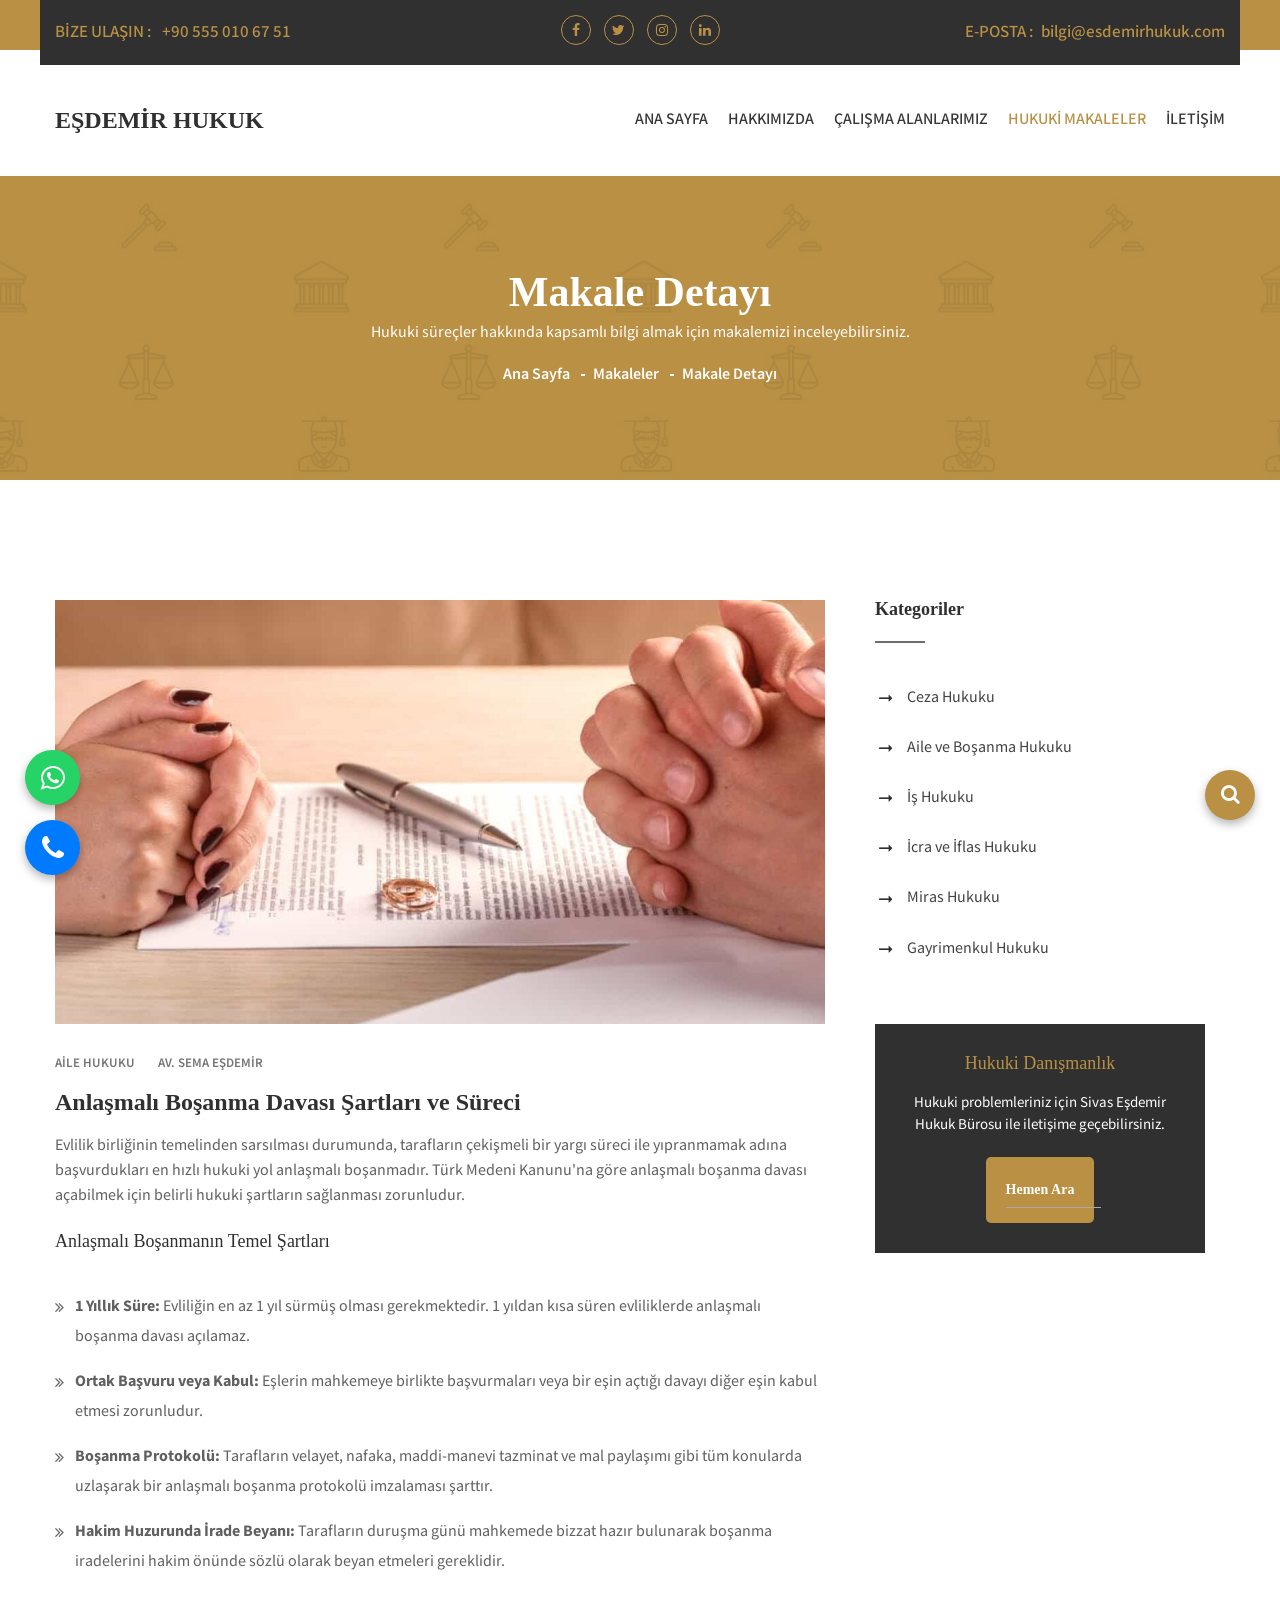
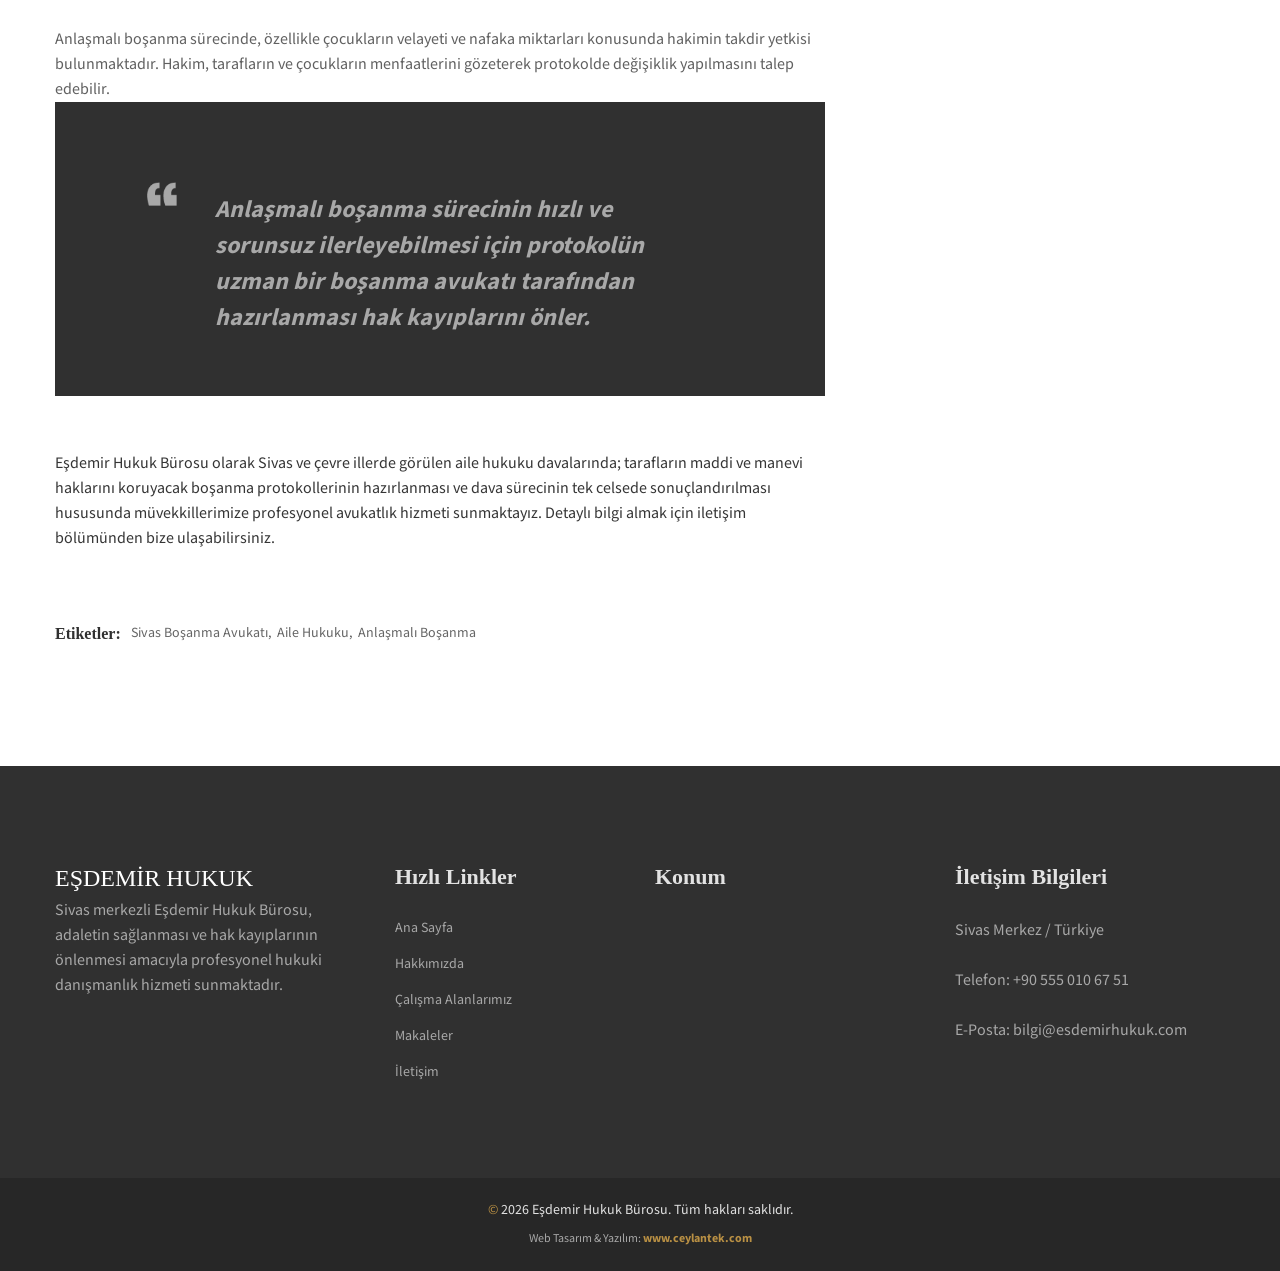
==== commit b3efa8da: "guncellendi" ====
--- a/anlasmali-bosanma-sartlari.html
+++ b/anlasmali-bosanma-sartlari.html
@@ -69,13 +69,13 @@
                             <div class="col-md-9">
                                 <div class="header-menu-area text-right">
                                     <nav>
-                                       <ul>
-    <li><a href="index.html">Ana Sayfa</a></li>
-    <li><a href="hakkimizda.html">Hakkımızda</a></li>
-    <li><a href="calisma-alanlarimiz.html">Çalışma Alanlarımız</a></li>
-    <li><a href="makaleler.html">Makaleler</a></li>
-    <li><a href="iletisim.html">İletişim</a></li>
-</ul>
+                                        <ul class="main-menu">
+                                            <li><a href="index.html">ANA SAYFA</a></li>
+                                            <li><a href="hakkinda.html">HAKKIMIZDA</a></li>
+                                            <li><a href="calisma-alanlari.html">ÇALIŞMA ALANLARIMIZ</a></li>
+                                            <li class="active"><a href="makaleler.html">HUKUKİ MAKALELER</a></li>
+                                            <li><a href="iletisim.html">İLETİŞİM</a></li>
+                                        </ul>
                                     </nav>
                                 </div>
                             </div>
@@ -98,7 +98,7 @@
                         <p>Hukuki süreçler hakkında kapsamlı bilgi almak için makalemizi inceleyebilirsiniz.</p>
                         <ul class="breadcrumb-pagination">
                             <li><a href="index.html">Ana Sayfa</a></li>
-                            <li><a href="blog.html">Makaleler</a></li>
+                            <li><a href="makaleler.html">Makaleler</a></li>
                             <li>Makale Detayı</li>
                         </ul>
                     </div>
@@ -112,7 +112,7 @@
                     <div class="col-lg-8 blog-post-item">
                         <div class="blog-wrapper blog-details">
                             <div class="blog-img img-full">
-                                <img src="img/blog/large/blog2.jpg" alt="Anlaşmalı Boşanma Avukatı Sivas">
+                                <img src="img/blog/large/bosanma.jpg" alt="Anlaşmalı Boşanma Avukatı Sivas">
                             </div>
                             <div class="blog-content">
                                 <ul class="blog-meta">
@@ -153,16 +153,7 @@
                                     <li><a href="#">Anlaşmalı Boşanma</a></li>
                                 </ul>
                             </div>
-                            <div class="blog-share">
-                                <h6>Paylaş:</h6>
-                                <ul>
-                                    <li><a href="#">Facebook,</a></li>
-                                    <li><a href="#">Twitter,</a></li>
-                                    <li><a href="#">LinkedIn</a></li>
-                                </ul>
-                            </div>
-                        </div>
-
+                        </div>
                     </div>
                     
                     <div class="col-lg-4 blog-sidebar right-sidebar">
@@ -187,11 +178,11 @@
                           <p style="color: #fff; font-size:15px; margin-bottom:20px;">Hukuki problemleriniz için Sivas Eşdemir Hukuk Bürosu ile iletişime geçebilirsiniz.</p>
                           <a href="tel:+905550106751" class="default-btn" style="margin-top:0; padding: 10px 20px; background: #b99044; color:white; border:none; border-radius:5px;">Hemen Ara</a>
                       </div>
-
                     </div>
                 </div>
             </div>
         </div>
+
         <footer>
             <div class="footer-container">
                 <div class="footer-top-area black-bg pt-100 pb-65">
@@ -208,17 +199,17 @@
                                     <h3 class="footer-title">Hızlı Linkler</h3>
                                     <ul>
                                         <li><a href="index.html">Ana Sayfa</a></li>
-                                        <li><a href="about.html">Hakkımızda</a></li>
-                                        <li><a href="service.html">Çalışma Alanlarımız</a></li>
-                                        <li><a href="blog.html">Makaleler</a></li>
-                                        <li><a href="contact.html">İletişim</a></li>
+                                        <li><a href="hakkinda.html">Hakkımızda</a></li>
+                                        <li><a href="calisma-alanlari.html">Çalışma Alanlarımız</a></li>
+                                        <li><a href="makaleler.html">Makaleler</a></li>
+                                        <li><a href="iletisim.html">İletişim</a></li>
                                     </ul>
                                 </div>
                             </div>
                             <div class="col-md-6 col-lg-3">
                                 <div class="single-footer-widget mb-30">
                                     <h3 class="footer-title">Konum</h3>
-                                    <iframe src="https://www.google.com/maps/embed?pb=!1m18!1m12!1m3!1d3067.4594333008104!2d37.01497937653445!3d39.7517919715543!2m3!1f0!2f0!3f0!3m2!1i1024!2i768!4f13.1!3m3!1m2!1s0x407eabf18a0fc6c7%3A0x25be156bcc0b1765!2sE%C5%9Fdemir%20Hukuk%20B%C3%BCrosu!5e0!3m2!1str!2str!4v1772936189448!5m2!1str!2str" width="100%" height="150" style="border:0;" allowfullscreen="" loading="lazy" referrerpolicy="no-referrer-when-downgrade"></iframe>
+                                    <iframe src="https://www.google.com/maps/embed?pb=!1m18!1m12!1m3!1d3067.459433300811!2d37.01497937653446!3d39.75179197155429!2m3!1f0!2f0!3f0!3m2!1i1024!2i768!4f13.1!3m3!1m2!1s0x407eabf18a0fc6c7%3A0x25be156bcc0b1765!2sE%C5%9Fdemir%20Hukuk%20B%C3%BCrosu!5e0!3m2!1str!2str!4v1773231770287!5m2!1str!2str" width="100%" height="150" style="border:0;" allowfullscreen="" loading="lazy" referrerpolicy="no-referrer-when-downgrade"></iframe>
                                 </div>
                             </div>
                             <div class="col-md-6 col-lg-3">
@@ -246,6 +237,10 @@
         </footer>
     </div>
 
+    <div class="fixed-contact-buttons">
+        <a href="https://wa.me/905550106751" target="_blank" class="wp-btn" title="WhatsApp'tan Yazın"><i class="fa fa-whatsapp"></i></a>
+        <a href="tel:+905550106751" class="call-btn" title="Hemen Arayın"><i class="fa fa-phone"></i></a>
+    </div>
     <div class="fixed-search">
         <button id="searchBtnToggle"><i class="fa fa-search"></i></button>
         <div id="searchBoxPopup" class="search-box-popup">
--- a/style.css
+++ b/style.css
@@ -2941,4 +2941,48 @@
 }
 .ceylantek-imza a:hover {
     color: #fff !important;
+}
+
+/*================================================
+    WhatsApp & Telefon Sabit Butonları CSS
+=================================================*/
+.fixed-contact-buttons {
+    position: fixed;
+    bottom: 25px;
+    left: 25px;
+    z-index: 9999;
+    display: flex;
+    flex-direction: column;
+    gap: 15px;
+}
+.fixed-contact-buttons a {
+    width: 55px;
+    height: 55px;
+    border-radius: 50%;
+    display: flex;
+    justify-content: center;
+    align-items: center;
+    font-size: 28px;
+    color: #fff !important;
+    box-shadow: 0 4px 10px rgba(0,0,0,0.3);
+    transition: all 0.3s ease;
+    text-decoration: none;
+}
+.wp-btn { background-color: #25D366; }
+.wp-btn:hover { background-color: #1ebe57; transform: scale(1.1); }
+.call-btn { background-color: #007bff; }
+.call-btn:hover { background-color: #0056b3; transform: scale(1.1); }
+
+/* Randevu Formu Tarih/Saat Görünümü */
+.request-quate-form-style input[type="date"],
+.request-quate-form-style input[type="time"] {
+    background: transparent;
+    color: #f9f9f9;
+    border-bottom: 1px solid #707070;
+    cursor: text;
+}
+.request-quate-form-style input[type="date"]::-webkit-calendar-picker-indicator,
+.request-quate-form-style input[type="time"]::-webkit-calendar-picker-indicator {
+    filter: invert(1);
+    cursor: pointer;
 }
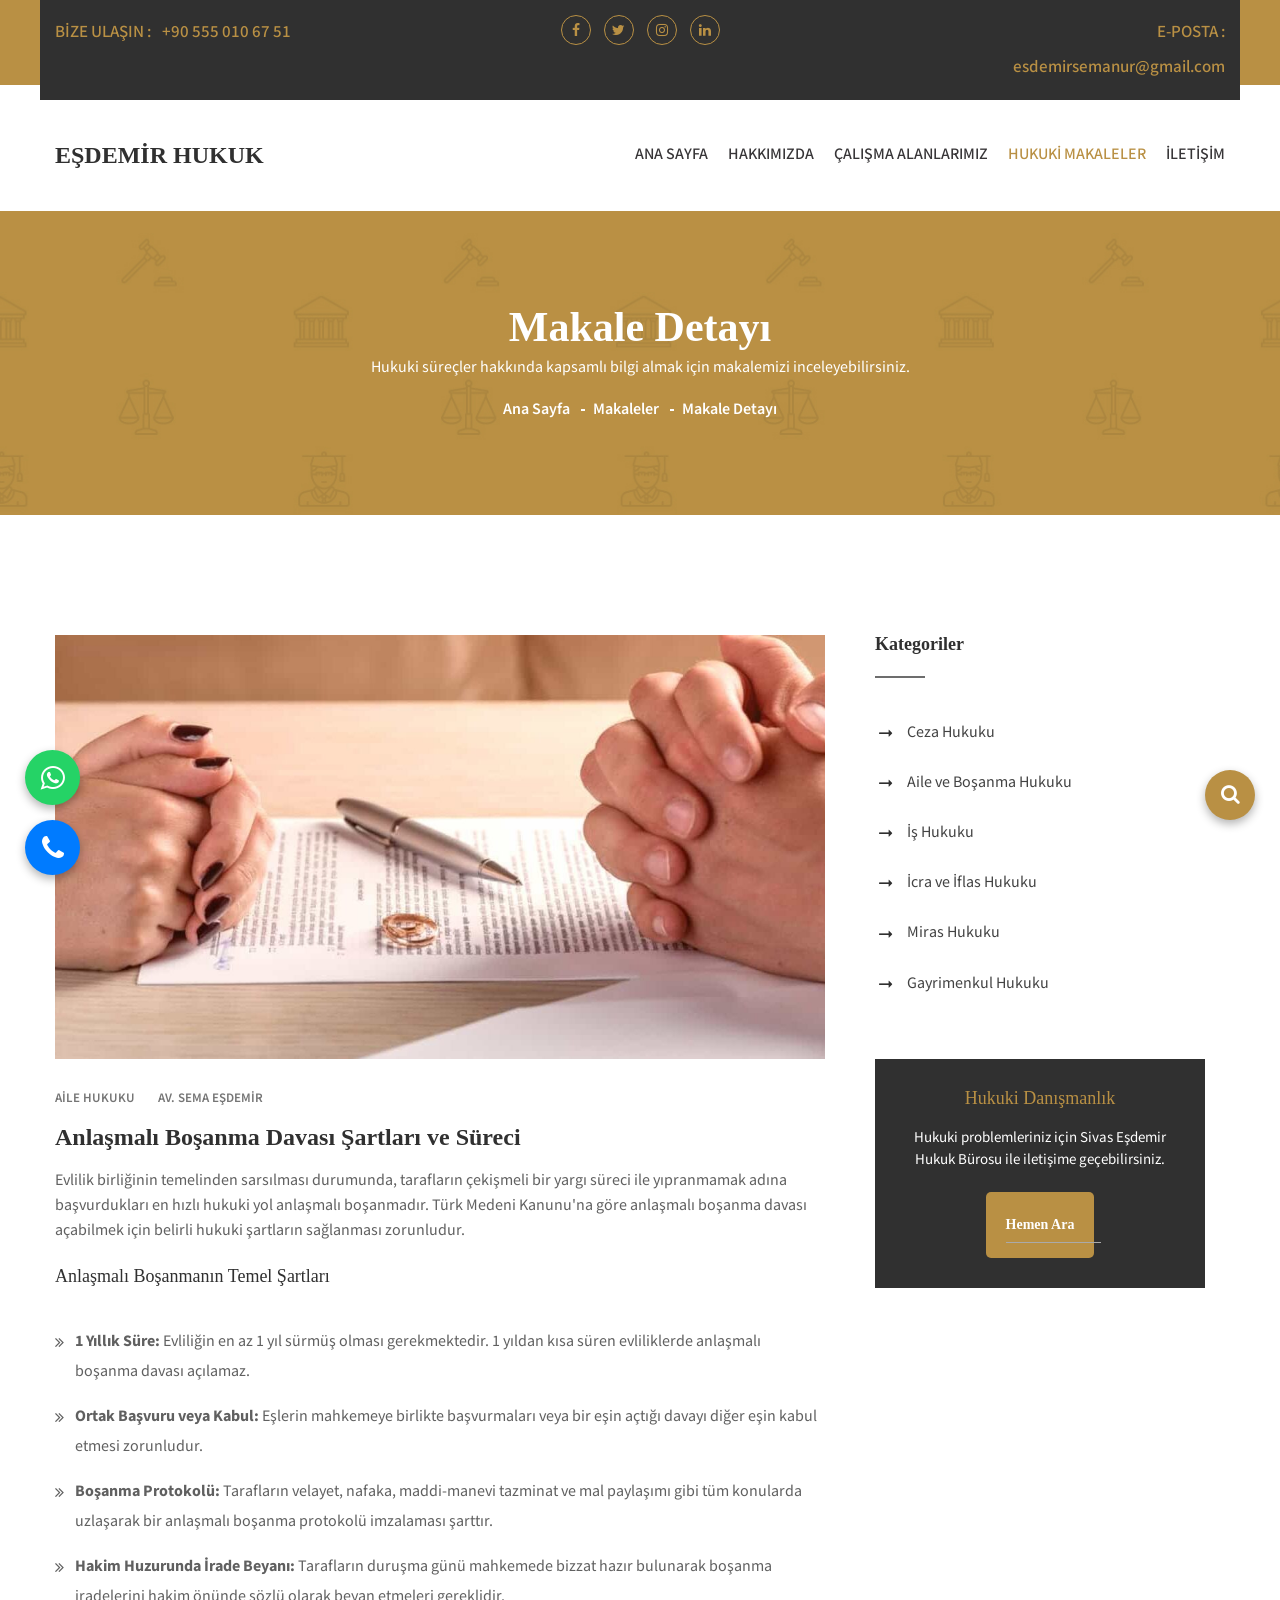
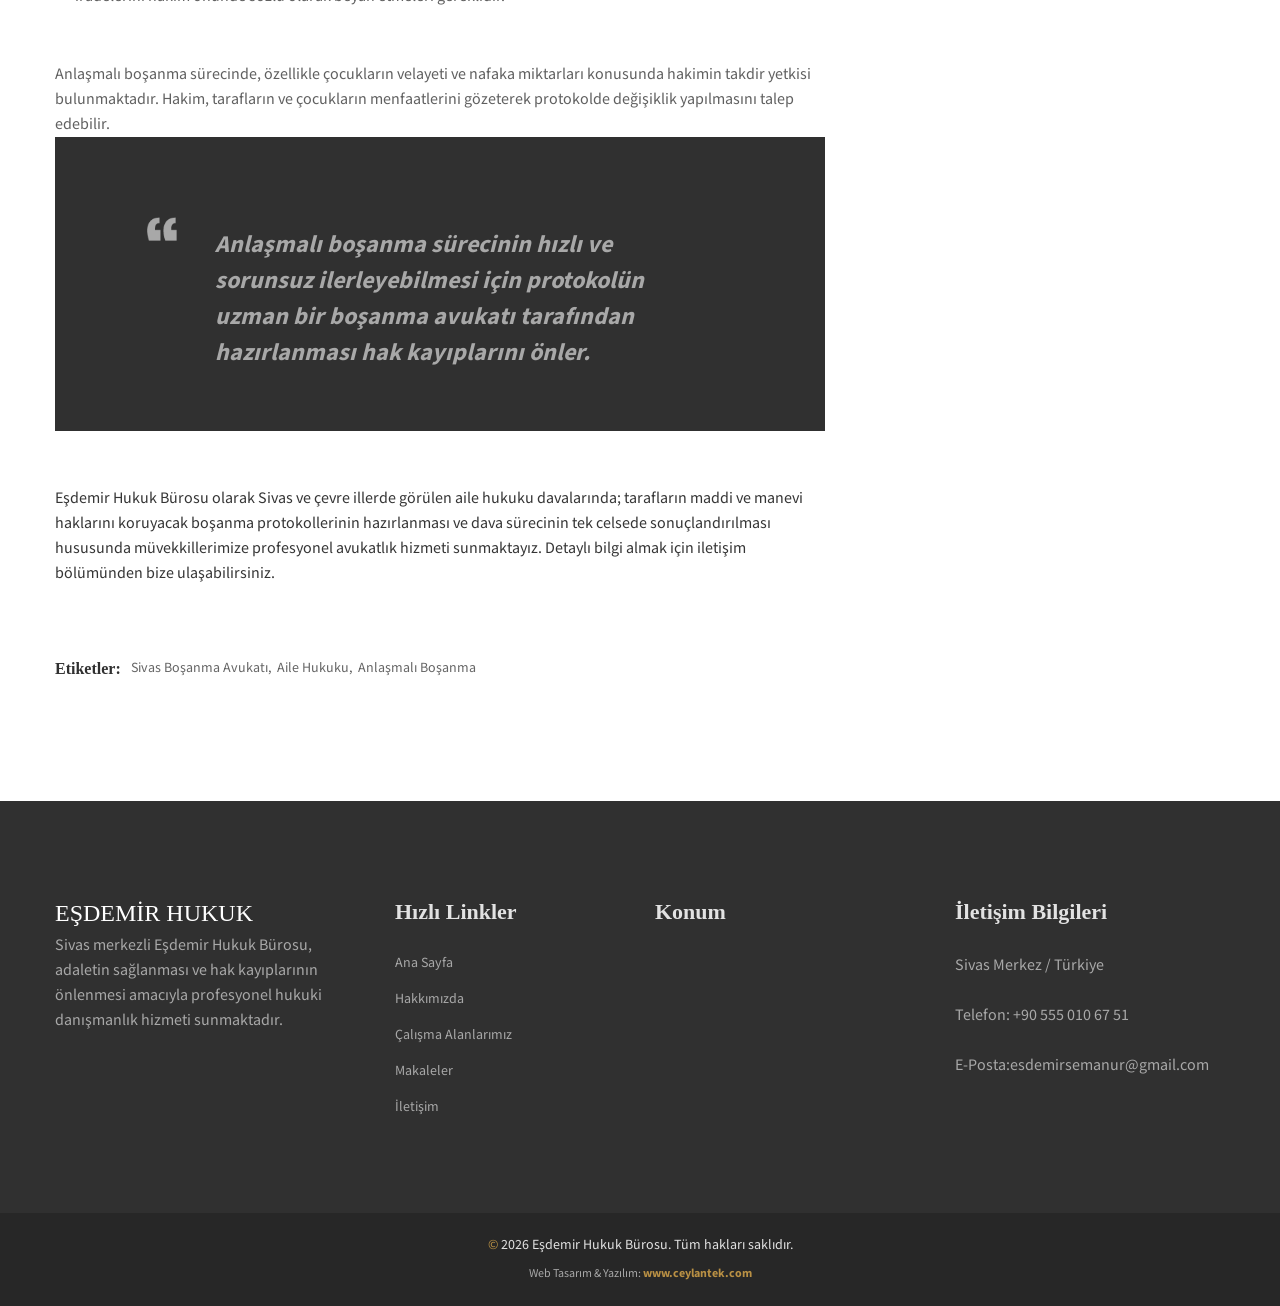
==== commit ece6d27d: "guncellendi2" ====
--- a/anlasmali-bosanma-sartlari.html
+++ b/anlasmali-bosanma-sartlari.html
@@ -50,7 +50,7 @@
                                     </div>
                                     <div class="col-md-4 col-xl-3">
                                         <div class="header-top-right">
-                                            <p>E-POSTA :<a href="mailto:bilgi@esdemirhukuk.com">bilgi@esdemirhukuk.com</a></p>
+                                            <p>E-POSTA :<a href="mailto:esdemirsemanur@gmail.com">esdemirsemanur@gmail.com</a></p>
                                         </div>
                                     </div>
                                 </div>
@@ -220,7 +220,7 @@
                                         <a href="tel:+905550106751">Telefon: +90 555 010 67 51</a>
                                     </p>
                                     <p class="contact-info">
-                                        <a href="mailto:bilgi@esdemirhukuk.com">E-Posta: bilgi@esdemirhukuk.com</a>
+                                        <a href="mailto:esdemirsemanur@gmail.com">E-Posta:esdemirsemanur@gmail.com</a>
                                     </p>
                                 </div>
                             </div>
